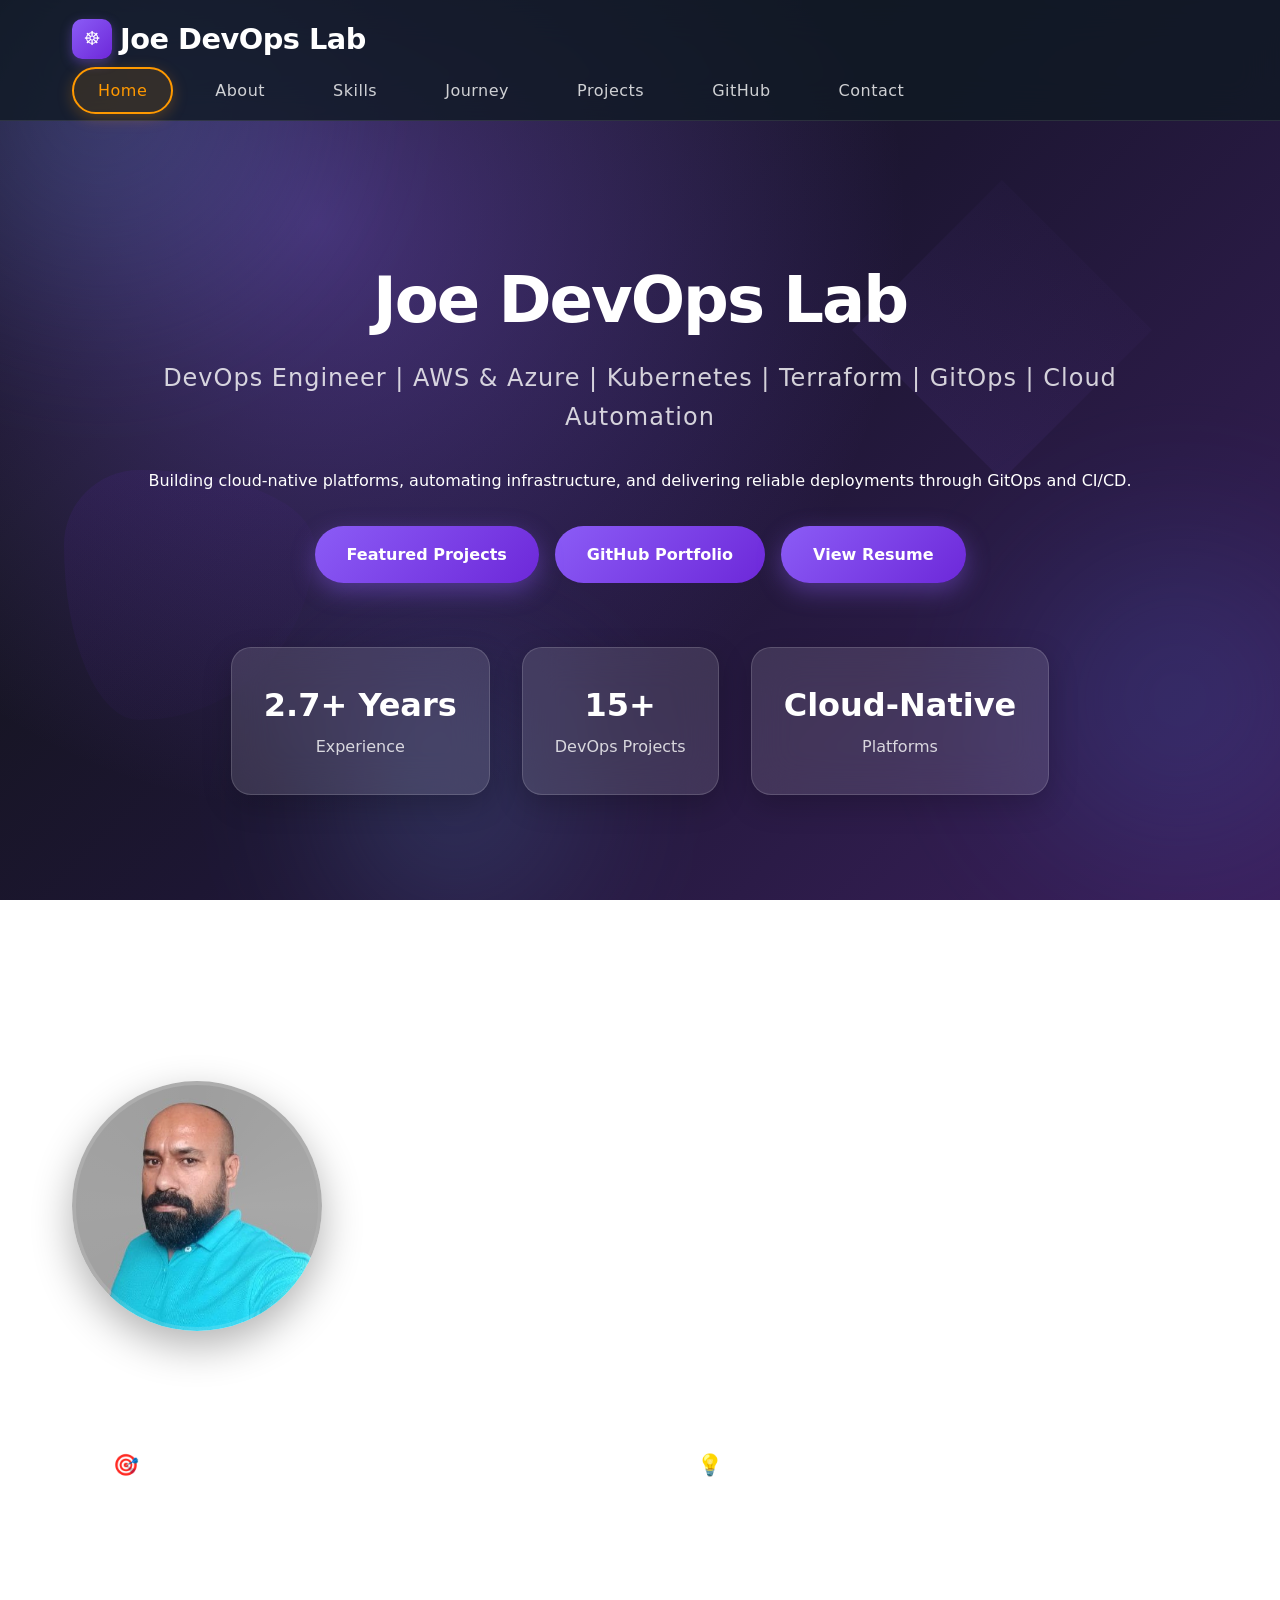
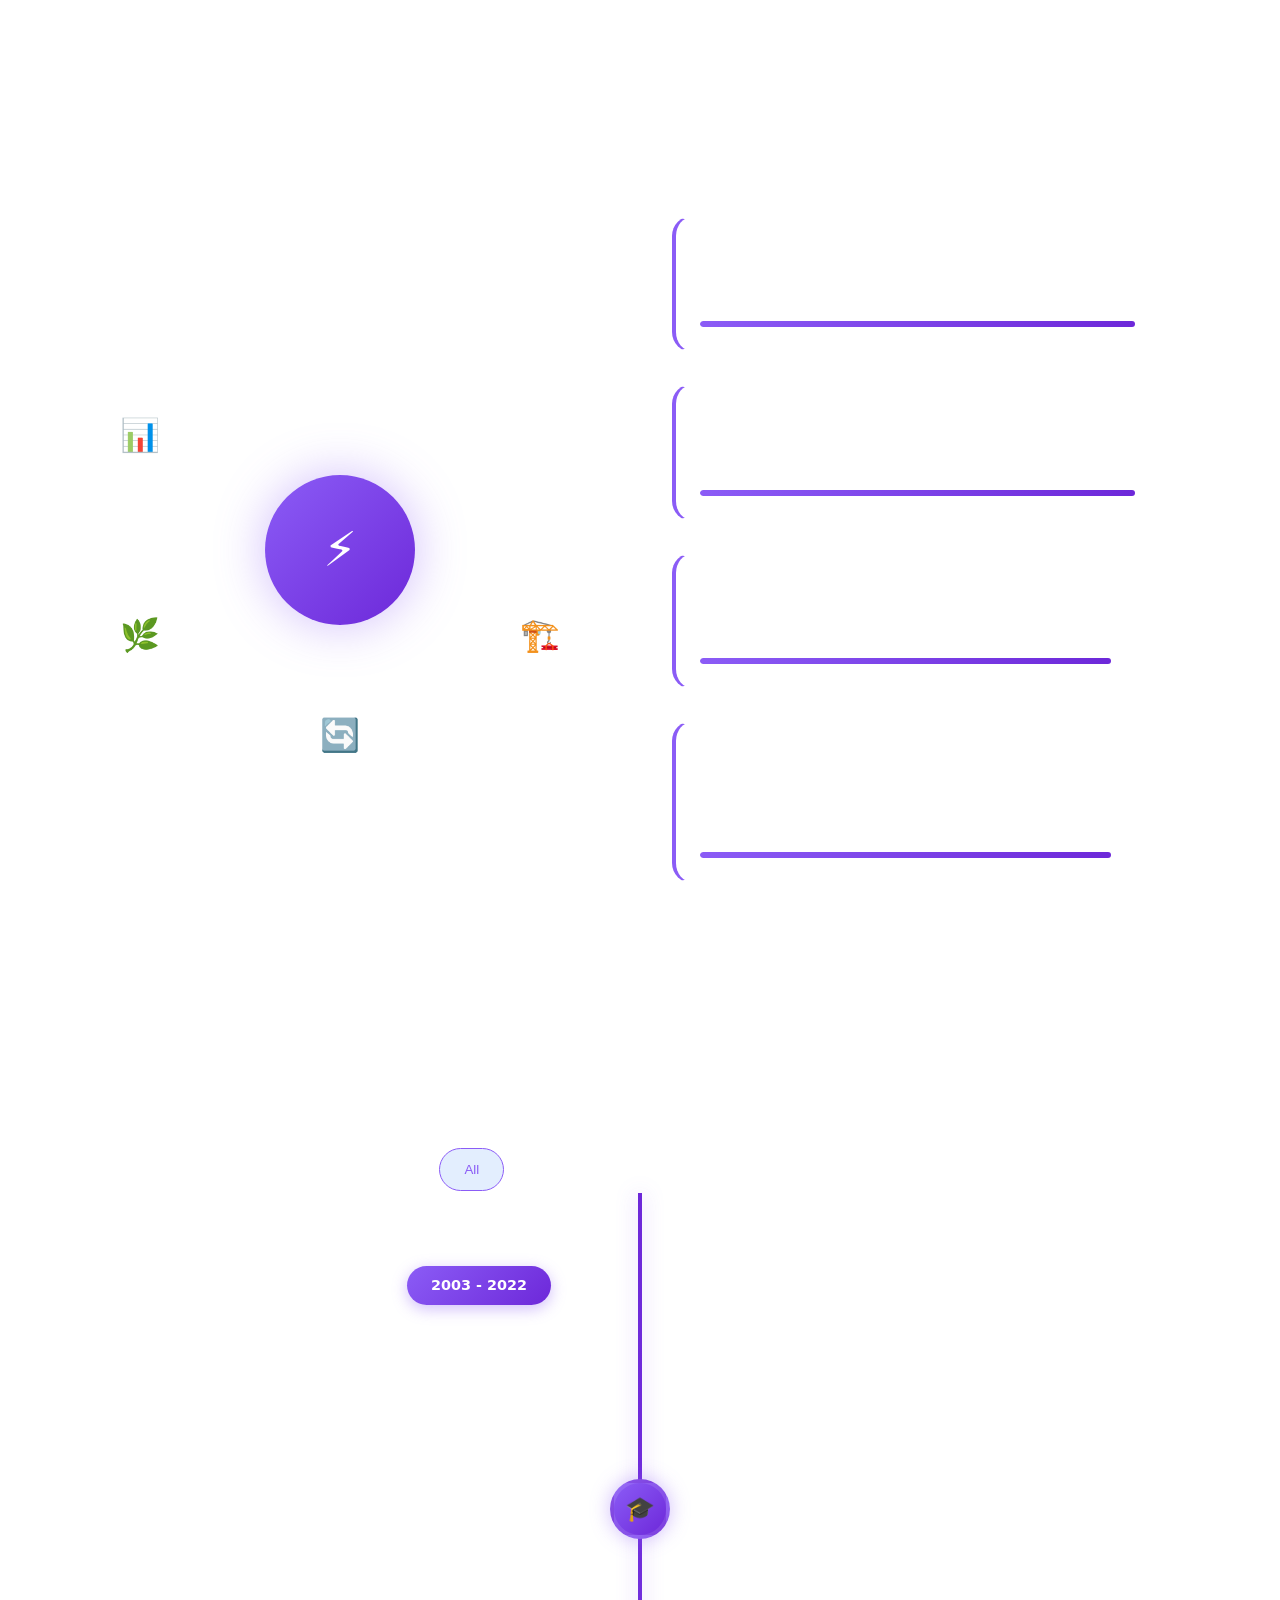
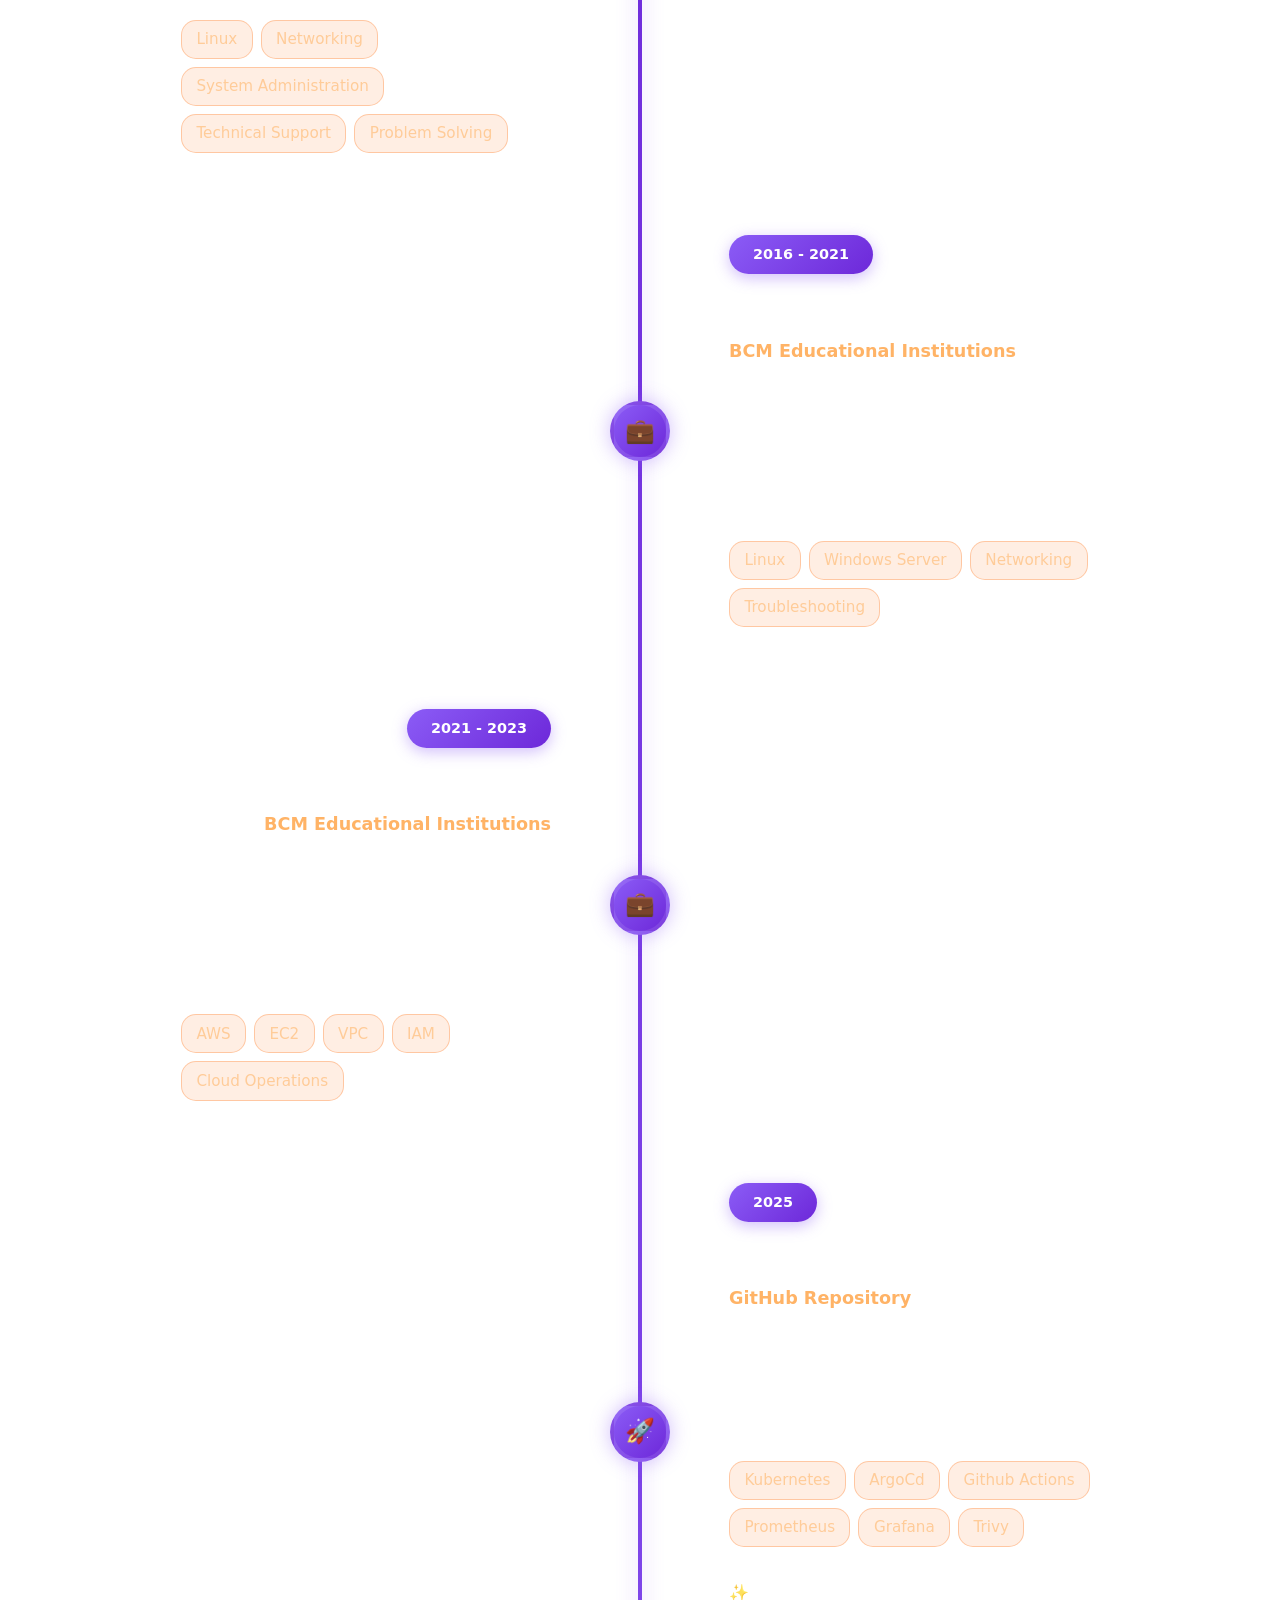
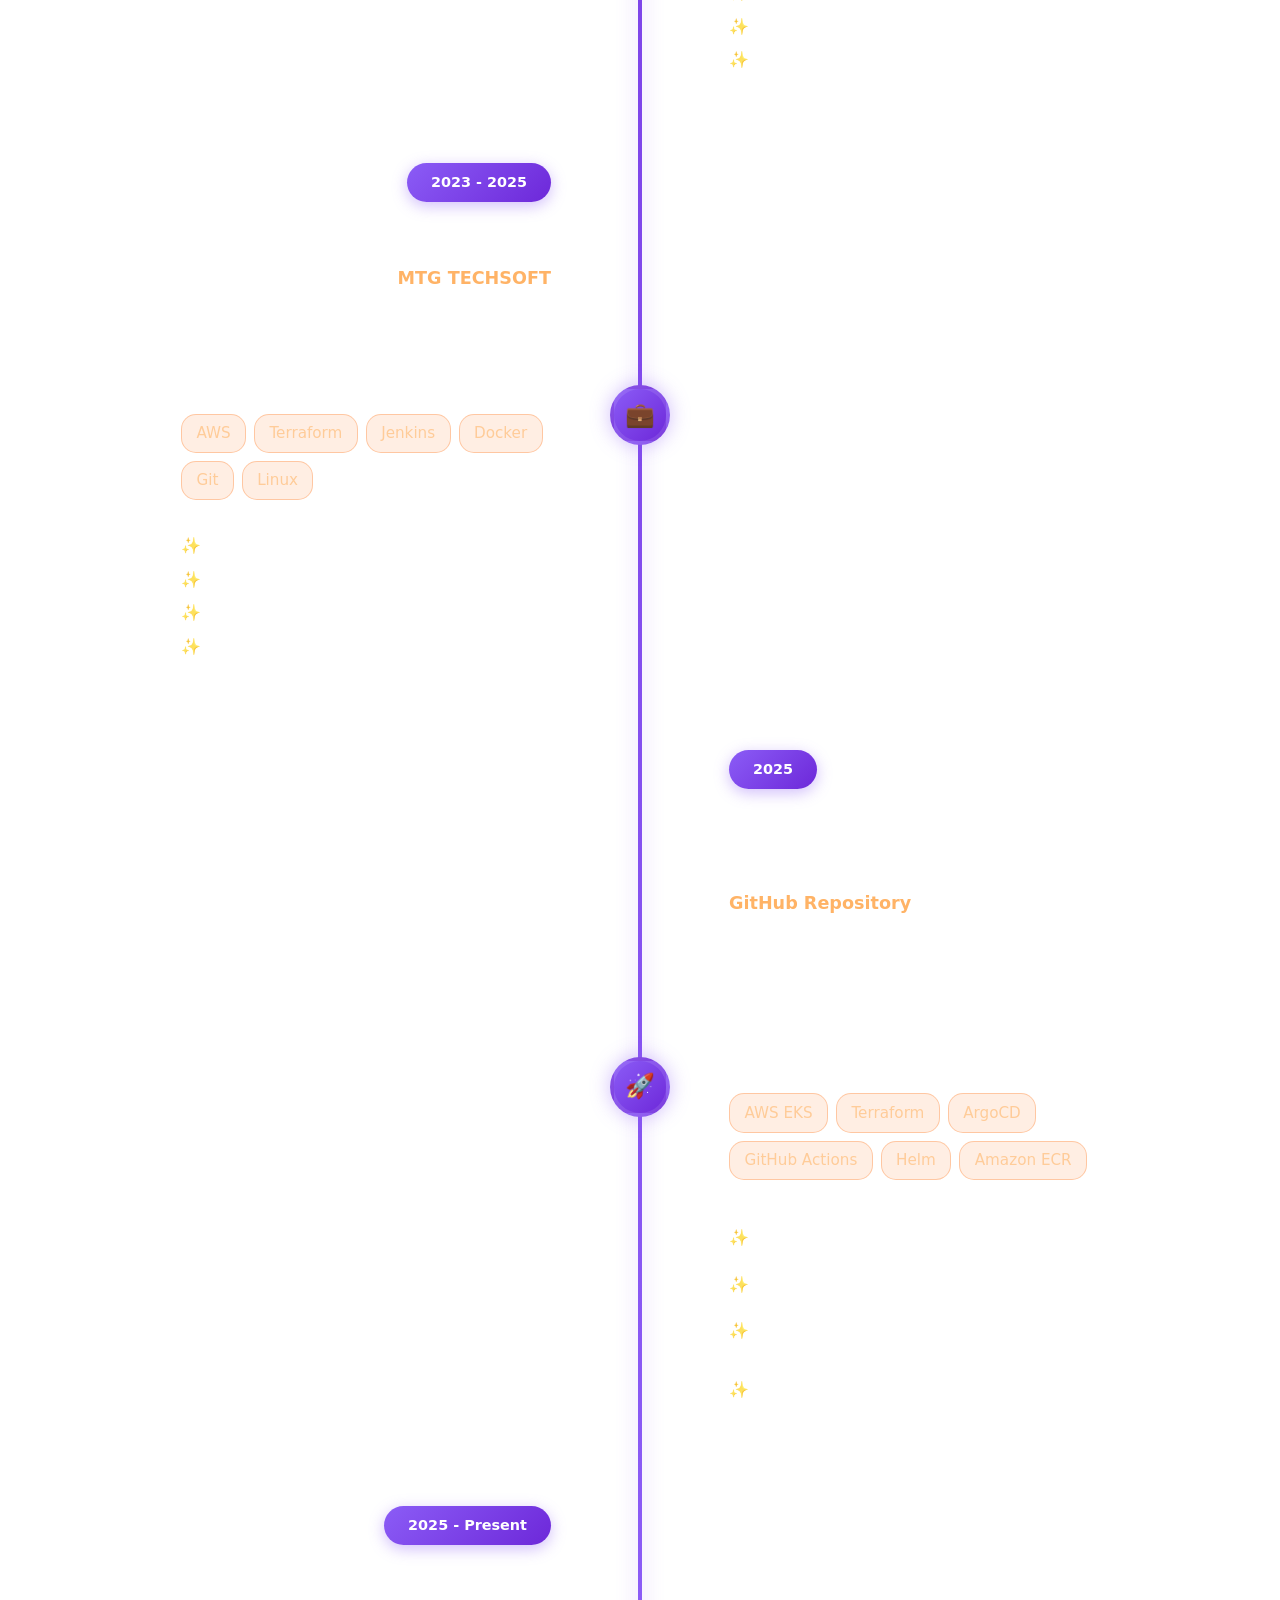
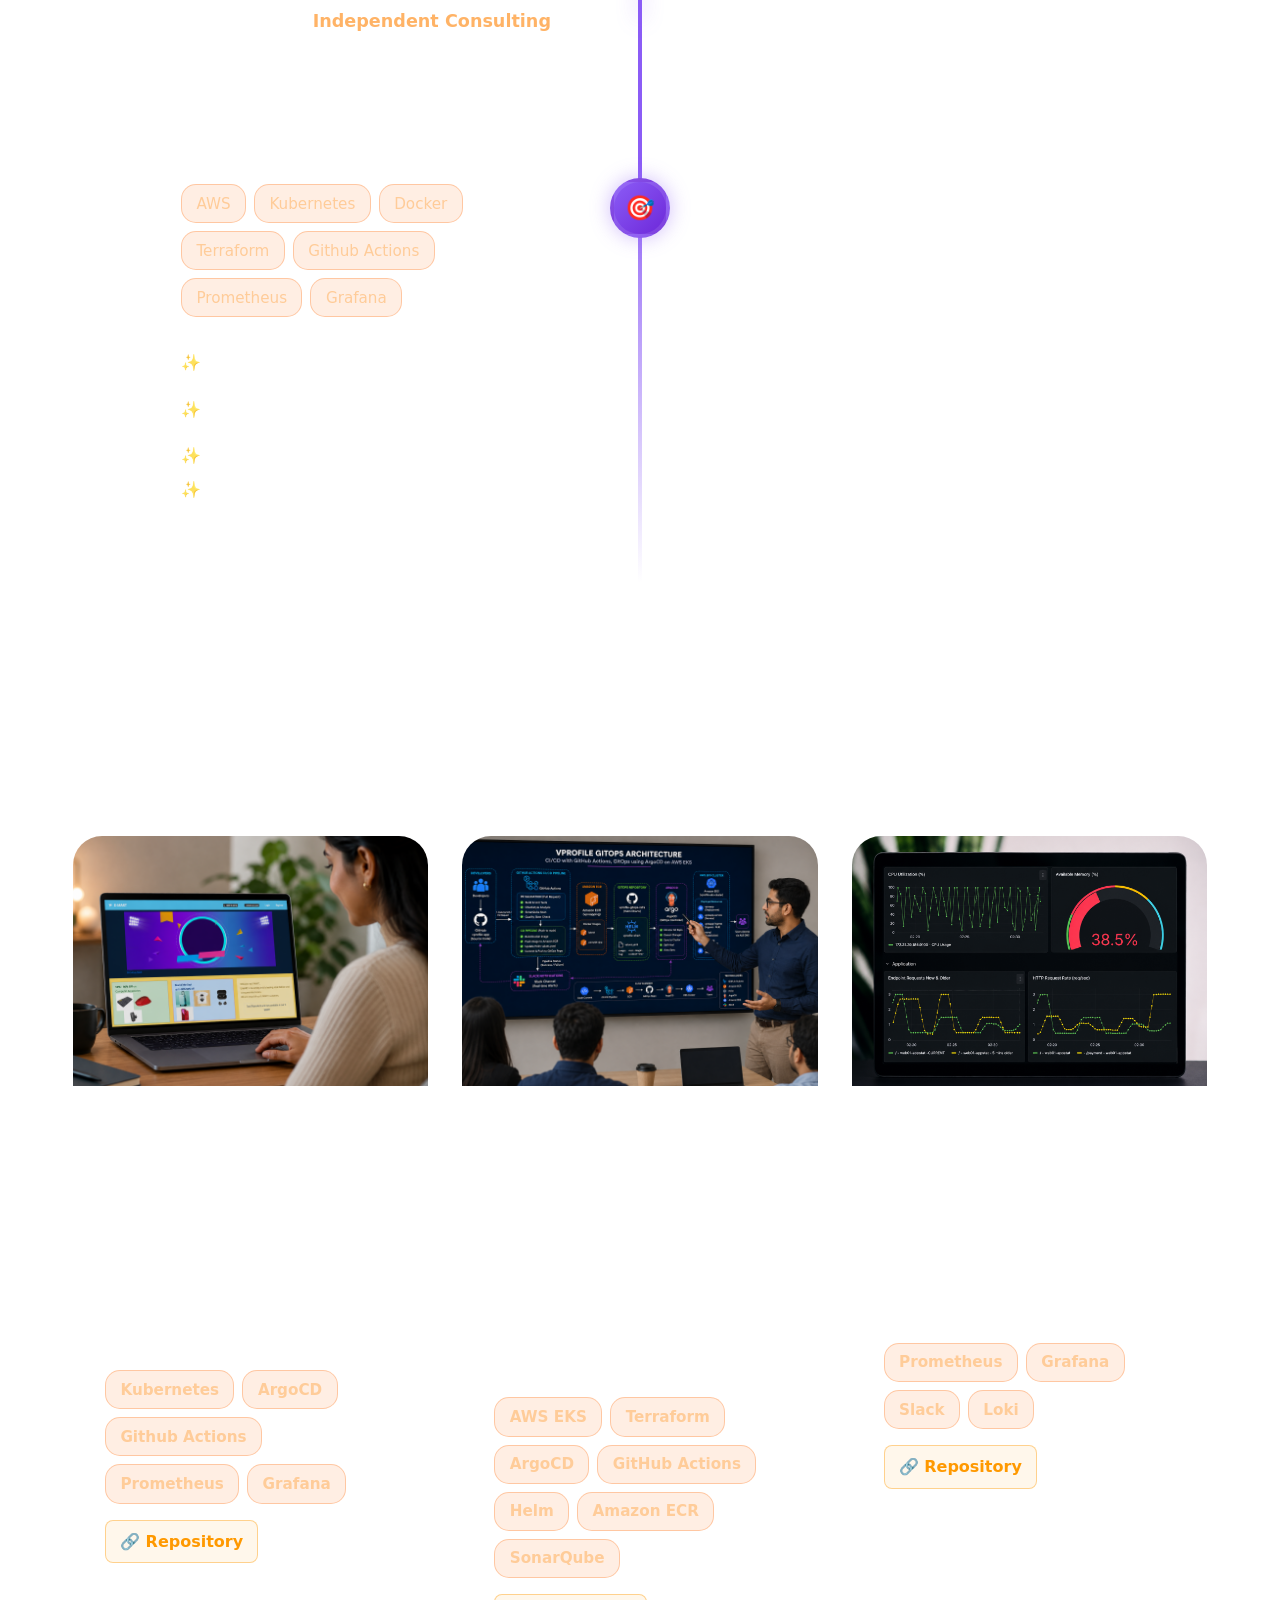
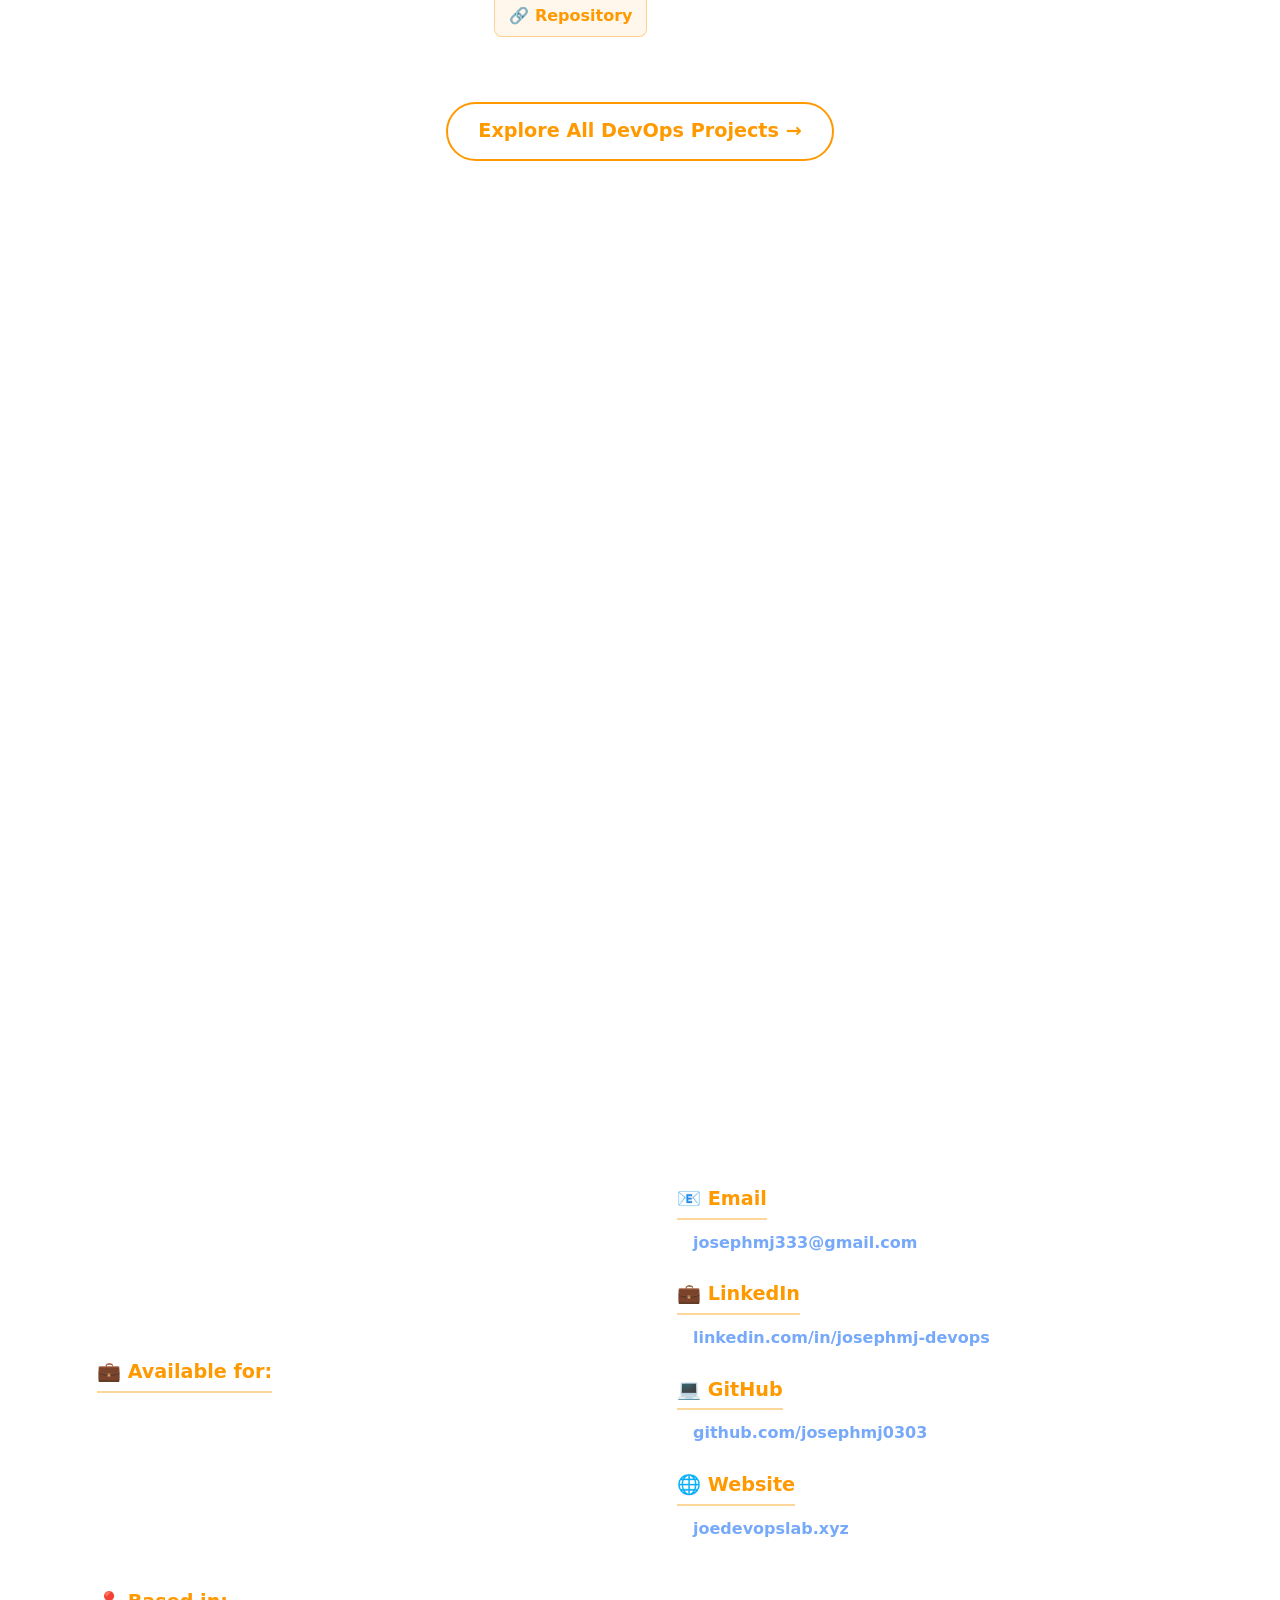
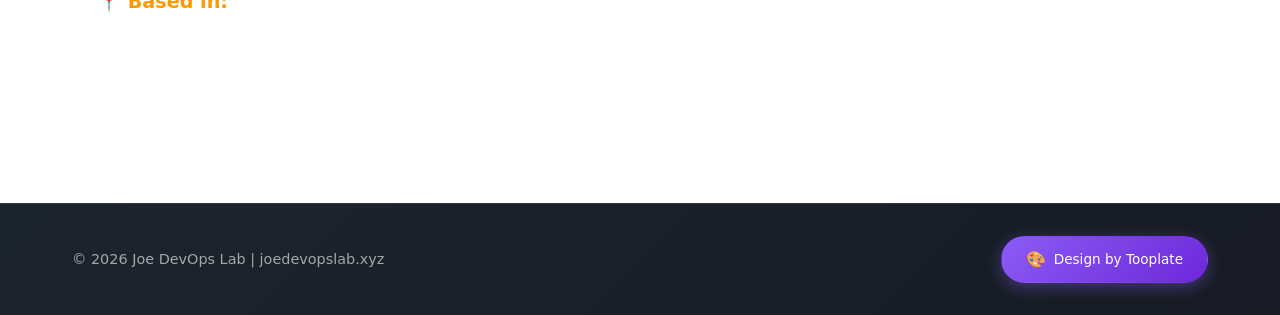
==== index.html @ 9d5370f9 "update contents in index.html" ====
<!DOCTYPE html>
<html lang="en">
<head>
    <meta charset="UTF-8">
    <meta name="viewport" content="width=device-width, initial-scale=1.0">
    <title>Joe DevOps Lab | DevOps Engineer</title>
    <link rel="stylesheet" href="tooplate-titan-style.css">
	<meta name="description"
	content="DevOps Engineer showcasing AWS, Kubernetes, Terraform, GitOps, CI/CD and cloud-native platform engineering projects." />
	<meta name="keywords"
	content="DevOps Engineer, AWS, Kubernetes, Terraform, GitOps, ArgoCD, GitHub Actions, Cloud Engineer, Platform Engineering">
	<meta name="author"
	content="Joseph">
	<meta name="robots"
	content="index, follow">
	<meta property="og:title" content="Joe DevOps Lab" />
	<meta property="og:description"
	content="DevOps Engineer specializing in AWS, Kubernetes, Terraform, GitOps, CI/CD and Cloud Infrastructure.." />
	<meta property="og:url"
	content="https://joedevopslab.xyz" />
	<meta property="og:type"
	content="website" />
	<link rel="icon" type="image/jpg" href="images/favicon.jpg">
	<!-- Google tag (gtag.js) -->
	<script async src="https://www.googletagmanager.com/gtag/js?id=G-9C611972PB"></script>
	<script>
 	 	window.dataLayer = window.dataLayer || [];
		function gtag(){dataLayer.push(arguments);}
  		gtag('js', new Date());

  		gtag('config', 'G-9C611972PB');
	</script>
	<script type="application/ld+json">
	{
	 "@context":"https://schema.org",
	 "@type":"Person",
	 "name":"Joseph",
	 "jobTitle":"DevOps Engineer",
	 "url":"https://joedevopslab.xyz",
	 "sameAs":[
  	 	"https://github.com/josephmj0303",
 		"https://www.linkedin.com/in/josephmj-devops"
 		]
	}
	</script>
	
<!--

Tooplate 2147 Titan Folio

https://www.tooplate.com/view/2147-titan-folio

Free HTML CSS Template

-->
</head>
<body>
    <nav id="navbar">
        <div class="nav-container">
            <a href="#home" class="logo">
                <div class="logo-icon">☸</div>
                <div class="logo-text">Joe DevOps Lab</div>
            </a>
            <ul class="nav-links">
                <li><a href="#home">Home</a></li>
                <li><a href="#about">About</a></li>
                <li><a href="#skills">Skills</a></li>
                <li><a href="#timeline">Journey</a></li>
                <li><a href="projects.html">Projects</a></li>
		<li><a href="#github">GitHub</a></li>
                <li><a href="#contact">Contact</a></li>
            </ul>
            <div class="mobile-menu-btn" id="mobileMenuBtn">
                <span></span>
                <span></span>
                <span></span>
            </div>
        </div>
        <div class="mobile-nav" id="mobileNav">
            <ul>
                <li><a href="#home">Home</a></li>
                <li><a href="#about">About</a></li>
                <li><a href="#skills">Skills</a></li>
                <li><a href="#timeline">Journey</a></li>
                <li><a href="projects.html">Projects</a></li>
                <li><a href="#github">GitHub</a></li>
                <li><a href="#contact">Contact</a></li>
            </ul>
        </div>
    </nav>

    <section id="home" class="hero">
        <div class="hero-bg-animation">
            <div class="floating-shape shape-1"></div>
            <div class="floating-shape shape-2"></div>
            <div class="floating-shape shape-3"></div>
            <div class="geo-shape geo-1"></div>
            <div class="geo-shape geo-2"></div>
            <div class="particles">
                <span class="particle"></span>
                <span class="particle"></span>
                <span class="particle"></span>
                <span class="particle"></span>
                <span class="particle"></span>
                <span class="particle"></span>
                <span class="particle"></span>
                <span class="particle"></span>
                <span class="particle"></span>
                <span class="particle"></span>
            </div>
        </div>
        <div class="hero-content">
            <h1>Joe DevOps Lab</h1>
            <p class="subtitle">DevOps Engineer | AWS & Azure | Kubernetes | Terraform | GitOps | Cloud Automation</p>
            <p>Building cloud-native platforms, automating infrastructure, and delivering reliable deployments through GitOps and CI/CD.</p>
            <div class="cta-buttons">
                <a href="#portfolio" class="cta-primary">Featured Projects</a>
                <a href="https://github.com/josephmj0303"
                    target="_blank"
                    class="github-button">
                    GitHub Portfolio
                </a>     
                <a href="resume/Joseph_MJ_DevOps_Engineer_Resume.pdf"
                    target="_blank"
                    class="cta-primary">
                    View Resume
                </a>          
            </div>
            
            <div class="stats-section">
                <div class="stat-card">
                    <span class="stat-number">2.7+ Years</span>
                    <span class="stat-label">Experience</span>
                </div>
                <div class="stat-card">
                    <span class="stat-number">15+</span>
                    <span class="stat-label">DevOps Projects</span>
                </div>
                <div class="stat-card">
                    <span class="stat-number">Cloud-Native</span>
                    <span class="stat-label">Platforms</span>
                </div>
            </div>
        </div>
    </section>

    <section id="about" class="fade-in">
        <div class="container">
            <div class="section-header">
                <h2 class="section-title">About Me</h2>                
            </div>

            <div class="about-content">
                <div class="about-intro">
                    <div class="about-image"></div>
                    <div class="about-text">
                        <p class="section-subtitle">DevOps Engineer passionate about automation, cloud infrastructure and platform reliability.</p>
                        <h3>My Journey</h3>
                        <p>I'm Joseph, a DevOps Engineer with nearly 3 years of experience in designing, automating and managing cloud-native infrastructure.</p>
                        <p>My expertise includes AWS, Kubernetes, Terraform, GitOps, CI/CD, Monitoring and Infrastructure as Code. I enjoy building scalable platforms, automating deployments and improving operational efficiency through modern DevOps practices.</p>                        
                    </div>
                </div>
                
                <div class="about-cards">
                    <div class="about-card">
                        <h4>🎯 Mission</h4>
                        <p>Build reliable, scalable and secure platforms through automation and cloud-native technologies.</p>
                    </div>
                    
                    <div class="about-card">
                        <h4>💡 Vision</h4>
                        <p>Enable faster software delivery by simplifying infrastructure, deployment and observability.</p>
                    </div>
                </div>
            </div>
        </div>
    </section>

    <section id="skills" class="fade-in">
        <div class="container">
            <div class="section-header">
                <h2 class="section-title">Skills & Expertise</h2>
                <p class="section-subtitle">The technologies, platforms and practices I use to build reliable, scalable and automated systems.</p>
            </div>

            <div class="skills-container">
                <div class="skills-wrapper">
                    <div class="skills-visual">
                        <div class="skills-circle">
                            <div class="skill-node">
                                <div class="skill-icon">☁️</div>
                                <div class="skill-name">AWS</div>
                            </div>
                            <div class="skill-node">
                                <div class="skill-icon">☸️</div>
                                <div class="skill-name">Kubernetes</div>
                            </div>
                            <div class="skill-node">
                                <div class="skill-icon">🏗️</div>
                                <div class="skill-name">Terraform</div>
                            </div>
                            <div class="skill-node">
                                <div class="skill-icon">🔄</div>
                                <div class="skill-name">CI/CD</div>
                            </div>
                            <div class="skill-node">
                                <div class="skill-icon">🌿</div>
                                <div class="skill-name">GitOps</div>
                            </div>
                            <div class="skill-node">
                                <div class="skill-icon">📊</div>
                                <div class="skill-name">Monitoring</div>
                            </div>
                            <div class="skills-center">⚡</div>
                        </div>
                    </div>
                    
                    <div class="skills-list">
                        <div class="skill-item">
                            <h4>Cloud Infrastructure</h4>
                            <p>AWS, Azure, VPC, EC2, ALB, IAM, Route53, CloudFront</p>
                            <div class="skill-progress">
                                <div class="skill-progress-bar" style="width: 90%"></div>
                            </div>
                        </div>
                        
                        <div class="skill-item">
                            <h4>Kubernetes & Containers</h4>
                            <p>Kubernetes, Docker, Helm, K3s, Container Orchestration</p>
                            <div class="skill-progress">
                                <div class="skill-progress-bar" style="width: 90%"></div>
                            </div>
                        </div>
                        
                        <div class="skill-item">
                            <h4>Infrastructure as Code</h4>
                            <p>Terraform, Ansible, GitOps and environment automation</p>
                            <div class="skill-progress">
                                <div class="skill-progress-bar" style="width: 85%"></div>
                            </div>
                        </div>
                        
                        <div class="skill-item">
                            <h4>Observability & Reliability</h4>
                            <p>Prometheus, Grafana, Alertmanager, Logging and Monitoring</p>
                            <div class="skill-progress">
                                <div class="skill-progress-bar" style="width: 85%"></div>
                            </div>
                        </div>
                    </div>
                </div>
            </div>
        </div>
    </section>

    <section id="timeline" class="fade-in">
        <div class="container">
            <div class="section-header">
                <h2 class="section-title">Career Journey</h2>
                <p class="section-subtitle">My transition from System Administration to DevOps, building expertise in cloud infrastructure, automation and Kubernetes platforms.</p>
            </div>

            <div class="timeline-controls">
                <button class="timeline-filter active" data-filter="all">All</button>
                <button class="timeline-filter" data-filter="education">Education</button>
                <button class="timeline-filter" data-filter="work">Work</button>
                <button class="timeline-filter" data-filter="project">Projects</button>
            </div>

            <div class="timeline-container">
                <div class="timeline-line"></div>
                <div class="timeline-progress"></div>

                <div class="timeline-item" data-category="education">
                    <div class="timeline-node">🎓</div>
                    <div class="timeline-content">
                        <div class="timeline-year">2003 - 2022</div>
                        <h3 class="timeline-title">Education & Technical Foundation</h3>                        
                        <p class="timeline-description">
                            Built a strong foundation in technology through formal education, hands-on IT operations, system administration and continuous self-learning. 
                            Completed multiple industry-focused training programs in Linux, AWS, Kubernetes, Terraform, CI/CD and DevOps practices.
                        </p>
                        <div class="timeline-skills">
                            <span class="timeline-skill">Linux</span>
                            <span class="timeline-skill">Networking</span>
                            <span class="timeline-skill">System Administration</span>
                            <span class="timeline-skill">Technical Support</span>
                            <span class="timeline-skill">Problem Solving</span>                           
                        </div>                        
                    </div>
                </div>

                <div class="timeline-item" data-category="work">
                    <div class="timeline-node">💼</div>
                    <div class="timeline-content">
                        <div class="timeline-year">2016 - 2021</div>
                        <h3 class="timeline-title">System Administrator</h3>
                        <div class="timeline-company">BCM Educational Institutions</div>
                        <p class="timeline-description">
                            Managed Windows and Linux systems, user administration, backups, patching, troubleshooting and infrastructure support while developing a strong operations mindset.                             
                        </p>
                        <div class="timeline-skills">
                            <span class="timeline-skill">Linux</span>
                            <span class="timeline-skill">Windows Server</span>
                            <span class="timeline-skill">Networking</span>
                            <span class="timeline-skill">Troubleshooting</span>
                        </div>                        
                    </div>
                </div>

                 <div class="timeline-item" data-category="work">
                    <div class="timeline-node">💼</div>
                    <div class="timeline-content">
                        <div class="timeline-year">2021 - 2023</div>
                        <h3 class="timeline-title">Cloud Administrator</h3>
                        <div class="timeline-company">BCM Educational Institutions</div>
                        <p class="timeline-description">
                            Transitioned into cloud technologies, managing AWS resources, virtual infrastructure and deployment environments while adopting Infrastructure as Code practices.                             
                        </p>
                        <div class="timeline-skills">
                            <span class="timeline-skill">AWS</span>
                            <span class="timeline-skill">EC2</span>
                            <span class="timeline-skill">VPC</span>
                            <span class="timeline-skill">IAM</span>
                            <span class="timeline-skill">Cloud Operations</span>
                        </div>                        
                    </div>
                </div>

                <div class="timeline-item" data-category="project">
                    <div class="timeline-node">🚀</div>
                    <div class="timeline-content">
                        <div class="timeline-year">2025</div>
                        <h3 class="timeline-title">Emart DevOps Platform</h3>
                        <div class="timeline-company">
                            <a href="https://github.com/josephmj0303/emart-devops-platform" target="_blank">
                                GitHub Repository
                            </a>
                        </div>
                        <p class="timeline-description">
                            Designed and implemented a production-style DevOps platform featuring Kubernetes, GitOps, CI/CD pipelines, observability and security integrations.
                        </p>
                        <div class="timeline-skills">
                            <span class="timeline-skill">Kubernetes</span>
                            <span class="timeline-skill">ArgoCd</span>
                            <span class="timeline-skill">Github Actions</span>
                            <span class="timeline-skill">Prometheus</span>
                            <span class="timeline-skill">Grafana</span>
                            <span class="timeline-skill">Trivy</span>
                        </div>
                        <div class="timeline-achievements">
                            <div class="timeline-achievement">GitOps-driven deployments</div>
                            <div class="timeline-achievement">Automated CI/CD workflows</div>
                            <div class="timeline-achievement">End-to-end observability implementation</div>
                        </div>
                    </div>
                </div>

                <div class="timeline-item" data-category="work">
                    <div class="timeline-node">💼</div>
                    <div class="timeline-content">
                        <div class="timeline-year">2023 - 2025</div>
                        <h3 class="timeline-title">DevOps Engineer</h3>
                        <div class="timeline-company">MTG TECHSOFT</div>
                        <p class="timeline-description">
                            Implemented CI/CD pipelines, managed cloud infrastructure, automated deployments and supported Kubernetes environments.                             
                        </p>
                        <div class="timeline-skills">
                            <span class="timeline-skill">AWS</span>
                            <span class="timeline-skill">Terraform</span>
                            <span class="timeline-skill">Jenkins</span>
                            <span class="timeline-skill">Docker</span>
                            <span class="timeline-skill">Git</span>
                            <span class="timeline-skill">Linux</span>
                        </div>
                        <div class="timeline-achievements">
                            <div class="timeline-achievement">Automated application deployments</div>
                            <div class="timeline-achievement">Implemented CI/CD pipelines</div>
                            <div class="timeline-achievement">Reduced manual operational tasks</div>
                            <div class="timeline-achievement">Improved deployment consistency</div>
                        </div>
                    </div>
                </div>

                <div class="timeline-item" data-category="project">
                    <div class="timeline-node">🚀</div>
                    <div class="timeline-content">
                        <div class="timeline-year">2025</div>
                        <h3 class="timeline-title">VProfile GitOps Platform on AWS EKS</h3>
                        <div class="timeline-company">
                            <a href="https://github.com/josephmj0303/vprofile-app" target="_blank">
                                GitHub Repository
                            </a>
                        </div>
                        <p class="timeline-description">
                             Production-grade GitOps implementation of the VProfile application on AWS EKS using Terraform, ArgoCD, GitHub Actions, Helm, Amazon ECR, SonarQube and Slack notifications.
                        </p>
                        <div class="timeline-skills">
                            <span class="timeline-skill">AWS EKS</span>
                            <span class="timeline-skill">Terraform</span>
                            <span class="timeline-skill">ArgoCD</span>
                            <span class="timeline-skill">GitHub Actions</span>
                            <span class="timeline-skill">Helm</span>
                            <span class="timeline-skill">Amazon ECR</span>
                        </div>
                        <div class="timeline-achievements">
                            <div class="timeline-achievement">Automated GitOps deployments with ArgoCD</div>
                            <div class="timeline-achievement">nfrastructure provisioning using Terraform</div>
                            <div class="timeline-achievement">CI/CD pipeline with GitHub Actions and SonarQube</div>
                            <div class="timeline-achievement">Container image management through Amazon ECR</div>
                        </div>
                    </div>
                </div>

                <div class="timeline-item" data-category="work">
                    <div class="timeline-node">🎯</div>
                    <div class="timeline-content">
                        <div class="timeline-year">2025 - Present</div>
                        <h3 class="timeline-title">DevOps Engineer</h3>
                        <div class="timeline-company">Independent Consulting</div>
                        <p class="timeline-description">
                            Managing AWS based e-Commerce platform and containerzied CRM application, focusing on automation, monitoring and operational excellence.
                        </p>
                        <div class="timeline-skills">
			    <span class="timeline-skill">AWS</span>
                            <span class="timeline-skill">Kubernetes</span>
			    <span class="timeline-skill">Docker</span>
                            <span class="timeline-skill">Terraform</span>
                            <span class="timeline-skill">Github Actions</span>
                            <span class="timeline-skill">Prometheus</span>
                            <span class="timeline-skill">Grafana</span>
                        </div>
                        <div class="timeline-achievements">
                            <div class="timeline-achievement">Managing production AWS environments</div>
                            <div class="timeline-achievement">Supporting eCommerce and CRM platforms</div>
                            <div class="timeline-achievement">Infrastructure automation using Terraform</div>
                            <div class="timeline-achievement">Monitoring and operational support</div>
                        </div>
                    </div>
                </div>
            </div>
        </div>
    </section>

    <section id="portfolio" class="fade-in">
        <div class="container">
            <div class="section-header">
                <h2 class="section-title">Featured Work</h2>
                <p class="section-subtitle">Exploring the DevOps lifecycle through cloud-native platforms, GitOps deployments, infrastructure as code and observability solutions.</p>
            </div>

            <div class="portfolio-grid">
                <div class="portfolio-card">
                    <div class="portfolio-image ecommerce"></div>
                    <div class="portfolio-content">
                        <h3 class="portfolio-title">Emart DevOps Platform</h3>
                        <p class="portfolio-description">Production-style microservices eCommerce platform deployed on Kubernetes using GitOps, CI/CD, monitoring and security best practices.</p>
                        <div class="portfolio-tags">
                            <span class="tag">Kubernetes</span>
                            <span class="tag">ArgoCD</span>
                            <span class="tag">Github Actions</span>
                            <span class="tag">Prometheus</span>
                            <span class="tag">Grafana</span>
                        </div>
                        <div class="portfolio-links">
                            <a href="https://github.com/josephmj0303/emart-devops-platform"
                                target="_blank"
                                class="project-link">
                                🔗 Repository
                            </a>
                        </div>
                    </div>
                </div>              
                
                <div class="portfolio-card">
                    <div class="portfolio-image vprofile"></div>
                    <div class="portfolio-content">
                        <h3 class="portfolio-title">VProfile GitOps Platform on AWS EKS</h3>
                        <p class="portfolio-description">Production-grade GitOps implementation of the VProfile application on AWS EKS using Terraform, ArgoCD, GitHub Actions, Helm, Amazon ECR, SonarQube and Slack notifications.</p>                        
                        <div class="portfolio-tags">
                            <span class="tag">AWS EKS</span>
                            <span class="tag">Terraform</span>
                            <span class="tag">ArgoCD</span>
                            <span class="tag">GitHub Actions</span>
                            <span class="tag">Helm</span>
                            <span class="tag">Amazon ECR</span>
                            <span class="tag">SonarQube</span>
                        </div>
                        <div class="portfolio-links">
                            <a href="https://github.com/josephmj0303/vprofile-app"
                                target="_blank"
                                class="project-link">
                                🔗 Repository
                            </a>
                        </div>
                    </div>
                </div>

                <div class="portfolio-card">
                    <div class="portfolio-image analytics"></div>
                    <div class="portfolio-content">
                        <h3 class="portfolio-title">Monitoring & Observability Stack</h3>
                        <p class="portfolio-description">Production monitoring solution using Prometheus, Grafana and Loki with real-time dashboards and alerting.</p>
                        <div class="portfolio-tags">
                            <span class="tag">Prometheus</span>
                            <span class="tag">Grafana</span>
                            <span class="tag">Slack</span>
                            <span class="tag">Loki</span>
                        </div>
                        <div class="portfolio-links">
                            <a href="https://github.com/josephmj0303/monitoring-and-observability"
                                target="_blank"
                                class="project-link">
                                🔗 Repository
                            </a>
                        </div>
                    </div>
                </div>
            </div>
				<div class="portfolio-more">
    				<a href="projects.html" class="view-projects-btn">
       				 Explore All DevOps Projects →
   	 			</a>
			</div>
        </div>
    </section>

    <section id="github" class="fade-in">
        <div class="container">
             <div class="section-header">
                <h2 class="section-title">GitHub Portfolio</h2>
                <p class="section-subtitle">
                   A growing collection of real-world DevOps projects, platform engineering solutions, and cloud automation initiatives.                </p>
            </div>

            <div class="github-card">
                 <div class="github-icon">💻</div>

                <h3>Joe DevOps Lab on GitHub</h3>

                 <p>
                     My GitHub profile showcases hands-on DevOps projects covering Kubernetes, AWS, Terraform,
                     GitOps, CI/CD automation, observability, security, and platform engineering. Each repository
                     includes architecture diagrams, implementation details, and production-focused best practices.
                 </p>

                 <a href="https://github.com/josephmj0303"
                    target="_blank"
                    class="github-button">
                     View GitHub Portfolio →
                </a>
            </div>
        </div>
    </section>

    <section id="contact" class="fade-in">
        <div class="container">
            <div class="section-header">
                <h2 class="section-title">Let's Connect</h2>
                <p class="section-subtitle">Open to DevOps, Cloud and Platform Engineering opportunities.</p>
            </div>

            <div class="contact-content">
                <div class="contact-info">
                    <h3>Get In Touch</h3>
                    <p>
                        Interested in DevOps, Cloud Infrastructure, Kubernetes, Platform Engineering,
                        or Infrastructure Automation opportunities?

                        Feel free to connect with me through email, LinkedIn, or GitHub.
                        I'm always open to discussing projects, collaborations, and career opportunities.
                    </p>
                    
                    <div class="contact-details">
                        <h4>💼 Available for:</h4>
                        <ul>
                            <li>DevOps Engineer Roles</li>
                            <li>Cloud Engineer Roles</li>
                            <li>Platform Engineering</li>
                            <li>Freelance Projects</li>
                            <li>Technical Consulting</li>
                        </ul>
                    </div>

                    <div class="contact-details">
                        <h4>📍 Based in:</h4>
                        <p>Bangalore, India (Open to Remote)</p>
                    </div>
                </div>

                <div class="contact-form-container">
                    <h3>Connect With Me</h3>

                    <div class="contact-details">
                        <h4>📧 Email</h4>
                        <p>
                            <a href="mailto:josephmj333@gmail.com">
                                josephmj333@gmail.com
                            </a>
                        </p>
                    </div>

                    <div class="contact-details">
                        <h4>💼 LinkedIn</h4>
                        <p>
                            <a href="https://linkedin.com/in/josephmj-devops"
                                target="_blank">
                                linkedin.com/in/josephmj-devops
                            </a>
                        </p>
                    </div>

                    <div class="contact-details">
                        <h4>💻 GitHub</h4>
                        <p>
                            <a href="https://github.com/josephmj0303"
                                target="_blank">
                                github.com/josephmj0303
                            </a>
                        </p>
                    </div>

                    <div class="contact-details">
                        <h4>🌐 Website</h4>
                        <p>
                            <a href="https://joedevopslab.xyz"
                                target="_blank">
                                joedevopslab.xyz
                            </a>
                        </p>
                    </div>
                </div>  
            </div>
        </div>
    </section>

    <footer>
        <div class="footer-bottom">
            <p class="footer-copyright">
                © 2026 Joe DevOps Lab | joedevopslab.xyz
            </p>
            <div class="footer-credits">
                <a href="https://www.tooplate.com"
                    target="_blank"
                    rel="noopener noreferrer"
                    class="footer-credit-link tooplate">
                    <span class="footer-credit-icon">🎨</span>
                    <span>Design by Tooplate</span>
                </a>
            </div>
        </div>
    </footer>

    <script src="tooplate-titan-script.js"></script>
</body>
</html>
---- tooplate-titan-style.css ----
@charset "utf-8";
/* CSS Document 

Tooplate 2147 Titan Folio

https://www.tooplate.com/view/2147-titan-folio

*/

* {
    margin: 0;
    padding: 0;
    box-sizing: border-box;
}

:root {
    --glass-bg: rgba(255, 255, 255, 0.12);
    --glass-border: rgba(255,255,255,0.15);

    --accent-blue: #8b5cf6;
    --accent-blue-dark: #6d28d9;
    --accent-glow: rgba(139,92,246,0.4);

    --text-primary: #ffffff;
    --text-secondary: rgba(255,255,255,0.8);
    --text-tertiary: rgba(255,255,255,0.6);
}

body {
    font-family: 'Segoe UI', system-ui, -apple-system, sans-serif;
    background: linear-gradient(135deg, #0a0a0f 0%, #151520 25%, #1d1633 50%, #2b1b47 75%,  #3b1f5c 100%);
    background-attachment: fixed;
    color: var(--text-primary);
    overflow-x: hidden;
    min-height: 100vh;
    line-height: 1.6;
}

p a {
    color: var(--accent-blue);
    text-decoration: none;
    font-weight: 600;
}

p a:hover {
    text-decoration: underline;
}

/* Container */
.container {
    max-width: 1200px;
    margin: 0 auto;
    padding: 0 2rem;
}

/* Navigation */
nav {
    position: fixed;
    top: 0;
    width: 100%;
    z-index: 1000;
    padding: 1rem 0;
    transition: all 0.3s ease;
    background: rgba(15, 25, 35, 0.8);
    backdrop-filter: blur(20px);
    -webkit-backdrop-filter: blur(20px);
    border-bottom: 1px solid rgba(255, 255, 255, 0.1);
}

nav.scrolled {
    background: rgba(15, 25, 35, 0.95);
    box-shadow: 0 4px 30px rgba(0, 0, 0, 0.3);
}

.nav-container {
    max-width: 1200px;
    margin: 0 auto;
    display: flex;
    justify-content: space-between;
    align-items: center;
    padding: 0 2rem;
    flex-wrap: wrap;
    gap: 1rem;
}

@media (max-width: 1000px) {
    .nav-container {
        justify-content: center;
        flex-direction: column;
        gap: 1.5rem;
        padding: 1rem 2rem;
    }
    
    .logo {
        order: 1;
    }
    
    .nav-links {
        order: 2;
        flex-wrap: wrap;
        justify-content: center;
    }
    
    .mobile-menu-btn {
        display: none !important;
    }
    
    .hero {
        padding-top: 240px;
    }
}

@media (max-width: 880px) {
    .hero {
        padding-top: 160px;
    }
}

.logo {
    display: flex;
    align-items: center;
    gap: 0.5rem;
    text-decoration: none;
    color: inherit;
}

.logo-icon {
    width: 40px;
    height: 40px;
    background: linear-gradient(135deg, var(--accent-blue), var(--accent-blue-dark));
    border-radius: 10px;
    display: flex;
    align-items: center;
    justify-content: center;
    box-shadow: 0 4px 12px var(--accent-glow);
    font-size: 1.2rem;
}

.logo-image {
    width: 50px;
    height: 50px;
    object-fit: contain;
    border-radius: 10px;
}

.logo-text {
    font-size: 1.8rem;
    font-weight: 700;
    color: var(--text-primary);
    letter-spacing: -0.5px;
}

.nav-links {
    display: flex;
    list-style: none;
    gap: 1rem;
}

.nav-links a {
    color: var(--text-secondary);
    text-decoration: none;
    padding: 0.75rem 1.5rem;
    border-radius: 50px;
    transition: all 0.3s ease;
    font-weight: 500;
    letter-spacing: 0.5px;
    position: relative;
    border: 2px solid transparent;
}

.nav-links a::after {
    content: '';
    position: absolute;
    bottom: -5px;
    left: 50%;
    width: 0;
    height: 2px;
    background: #FF9900;
    transition: all 0.3s ease;
    transform: translateX(-50%);
}

.nav-links a:hover {
    color: #FF9900;
    border-color: #FF9900;
    transform: translateY(-2px);
    background: rgba(255, 153, 0, 0.08);
}

.nav-links a:hover::after {
    width: 60%;
}

.nav-links a.active {
    color: #FF9900;
    background: rgba(255, 153, 0, 0.12);
    border-color: #FF9900;
    box-shadow: 0 4px 15px rgba(255, 153, 0, 0.25);
}

.nav-links a:visited {
    color: var(--text-secondary);
}

.nav-links a.active:visited {
    color: #FF9900;
}

/* Mobile menu */
.mobile-menu-btn {
    display: none;
    flex-direction: column;
    cursor: pointer;
    gap: 4px;
    padding: 0.5rem;
}

.mobile-menu-btn span {
    width: 25px;
    height: 3px;
    background: var(--text-primary);
    border-radius: 2px;
    transition: all 0.3s ease;
}

.mobile-menu-btn.active span:nth-child(1) {
    transform: rotate(45deg) translate(6px, 6px);
}

.mobile-menu-btn.active span:nth-child(2) {
    opacity: 0;
}

.mobile-menu-btn.active span:nth-child(3) {
    transform: rotate(-45deg) translate(6px, -6px);
}

.mobile-nav {
    position: fixed;
    top: 80px;
    left: 0;
    width: 100%;
    background: rgba(15, 25, 35, 0.95);
    backdrop-filter: blur(30px);
    -webkit-backdrop-filter: blur(30px);
    transform: translateY(-100%);
    transition: transform 0.3s ease;
    border-bottom: 1px solid rgba(255, 255, 255, 0.1);
    opacity: 0;
    pointer-events: none;
}

.mobile-nav.active {
    transform: translateY(0);
    opacity: 1;
    pointer-events: auto;
}

.mobile-nav ul {
    list-style: none;
    padding: 2rem;
    display: flex;
    flex-direction: column;
    gap: 1rem;
}

.mobile-nav a {
    color: var(--text-secondary);
    text-decoration: none;
    padding: 1rem;
    border-radius: 15px;
    transition: all 0.3s ease;
    text-align: center;
    font-weight: 500;
    display: block;
    position: relative;
    border: 2px solid transparent;
}

.mobile-nav a:hover {
    color: var(--accent-blue);
    background: rgba(118, 169, 250, 0.1);
    border-color: var(--accent-blue);
}

.mobile-nav a.active {
    color: var(--accent-blue);
    background: rgba(118, 169, 250, 0.15);
    border-color: var(--accent-blue);
}

/* Section styling */
section {
    padding: 2rem 0;
    position: relative;
}

.section-header {
    text-align: center;
    margin-top: 1.5rem;
    margin-bottom: 2rem;
}

.section-title {
    font-size: clamp(1rem, 4vw, 2.5rem);
    font-weight: 500;
    margin-bottom: 1rem;
    color: var(--text-primary);
    letter-spacing: -1px;
}

.section-subtitle {
    font-size: 1.0rem;
    color: var(--text-secondary);
    max-width: 900px;
    margin: 0 auto;
}

/* Hero section */
.hero {
    min-height: 100vh;
    display: flex;
    align-items: center;
    justify-content: center;
    padding: 160px 2rem 0;
    position: relative;
    overflow: hidden;
}

/* Animated background elements */
.hero-bg-animation {
    position: absolute;
    top: 0;
    left: 0;
    right: 0;
    bottom: 0;
    overflow: hidden;
    z-index: 1;
}

.floating-shape {
    position: absolute;
    border-radius: 50%;
    filter: blur(60px);
    opacity: 0.6;
    animation: float 25s infinite ease-in-out;
}

.shape-1 {
    width: 600px;
    height: 600px;
    background: radial-gradient(circle, rgba(118, 169, 250, 0.4) 0%, transparent 70%);
    top: -200px;
    left: -200px;
    animation-delay: 0s;
}

.shape-2 {
    width: 500px;
    height: 500px;
    background: radial-gradient(circle, rgba(79, 131, 247, 0.3) 0%, transparent 70%);
    top: 50%;
    right: -150px;
    animation-delay: 7s;
}

.shape-3 {
    width: 400px;
    height: 400px;
    background: radial-gradient(circle, rgba(118, 169, 250, 0.35) 0%, transparent 70%);
    bottom: -100px;
    left: 20%;
    animation-delay: 14s;
}

/* Geometric shapes */
.geo-shape {
    position: absolute;
    opacity: 0.1;
    animation: rotate-float 30s infinite linear;
}

.geo-1 {
    width: 300px;
    height: 300px;
    top: 20%;
    right: 10%;
    background: linear-gradient(45deg, var(--accent-blue) 0%, transparent 100%);
    clip-path: polygon(50% 0%, 100% 50%, 50% 100%, 0% 50%);
}

.geo-2 {
    width: 250px;
    height: 250px;
    bottom: 20%;
    left: 5%;
    background: linear-gradient(135deg, var(--accent-blue-dark) 0%, transparent 100%);
    border-radius: 30% 70% 70% 30% / 30% 30% 70% 70%;
    animation-delay: -10s;
}

@keyframes float {
    0%, 100% {
        transform: translate(0, 0) scale(1) rotate(0deg);
    }
    25% {
        transform: translate(100px, -80px) scale(1.1) rotate(90deg);
    }
    50% {
        transform: translate(-60px, 60px) scale(0.9) rotate(180deg);
    }
    75% {
        transform: translate(80px, 100px) scale(1.05) rotate(270deg);
    }
}

@keyframes rotate-float {
    0% {
        transform: rotate(0deg) translateY(0);
    }
    50% {
        transform: rotate(180deg) translateY(-50px);
    }
    100% {
        transform: rotate(360deg) translateY(0);
    }
}

.particles {
    position: absolute;
    top: 0;
    left: 0;
    width: 100%;
    height: 100%;
    overflow: hidden;
}

.particle {
    position: absolute;
    width: 4px;
    height: 4px;
    background: var(--accent-blue);
    border-radius: 50%;
    opacity: 0;
    animation: particle-rise 10s infinite ease-out;
}

@keyframes particle-rise {
    0% {
        opacity: 0;
        transform: translateY(100vh) scale(0);
    }
    10% {
        opacity: 1;
    }
    90% {
        opacity: 1;
    }
    100% {
        opacity: 0;
        transform: translateY(-100px) scale(1);
    }
}

/* Generate multiple particles */
.particle:nth-child(1) { left: 10%; animation-delay: 0s; }
.particle:nth-child(2) { left: 20%; animation-delay: 1s; }
.particle:nth-child(3) { left: 30%; animation-delay: 2s; }
.particle:nth-child(4) { left: 40%; animation-delay: 3s; }
.particle:nth-child(5) { left: 50%; animation-delay: 4s; }
.particle:nth-child(6) { left: 60%; animation-delay: 5s; }
.particle:nth-child(7) { left: 70%; animation-delay: 6s; }
.particle:nth-child(8) { left: 80%; animation-delay: 7s; }
.particle:nth-child(9) { left: 90%; animation-delay: 8s; }
.particle:nth-child(10) { left: 95%; animation-delay: 9s; }

.hero::before {
    content: '';
    position: absolute;
    top: 0;
    left: 0;
    right: 0;
    bottom: 0;
    background: radial-gradient(circle at 25% 25%, var(--accent-glow) 0%, transparent 50%);
    animation: hero-glow 8s ease-in-out infinite;
    z-index: 1;
}

@keyframes hero-glow {
    0%, 100% { 
        transform: scale(1) rotate(0deg);
        opacity: 0.7;
    }
    50% { 
        transform: scale(1.1) rotate(2deg);
        opacity: 1;
    }
}

.hero-content {
    position: relative;
    z-index: 2;
    display: flex;
    flex-direction: column;
    align-items: center;
    text-align: center;
    max-width: 1000px;
    margin: 0 auto;
}

.hero h1 {
    font-size: clamp(2rem, 6vw, 4rem);
    font-weight: 800;
    margin-bottom: 1.5rem;
    color: var(--text-primary);
    line-height: 1.1;
    letter-spacing: -2px;
    animation: slideInUp 1s ease-out;
}

.hero .subtitle {
    font-size: 1.5rem;
    margin-bottom: 2rem;
    color: var(--text-secondary);
    font-weight: 300;
    letter-spacing: 1px;
    animation: slideInUp 1s ease-out 0.3s both;
}

.cta-buttons {
    display: flex;
    gap: 1rem;
    flex-wrap: wrap;
    justify-content: center;
    margin-top: 2rem;
    animation: slideInUp 1s ease-out 0.6s both;
}

.cta-primary, .cta-secondary {
    padding: 1rem 2rem;
    border-radius: 50px;
    text-decoration: none;
    font-weight: 600;
    transition: all 0.3s ease;
    position: relative;
    overflow: hidden;
    display: inline-block;
}

.cta-primary {
    background: linear-gradient(135deg, var(--accent-blue), var(--accent-blue-dark));
    color: white;
    box-shadow: 0 8px 25px var(--accent-glow);
}

.cta-primary:hover {
    transform: translateY(-3px);
    box-shadow: 0 12px 35px var(--accent-glow);
}

.cta-secondary {
    background: var(--glass-bg);
    backdrop-filter: blur(20px);
    -webkit-backdrop-filter: blur(20px);
    border: 1px solid var(--glass-border);
    color: white;
}

.cta-secondary:hover {
    background: rgba(255, 255, 255, 0.12);
    transform: translateY(-3px);
}

@keyframes slideInUp {
    from {
        opacity: 0;
        transform: translateY(50px);
    }
    to {
        opacity: 1;
        transform: translateY(0);
    }
}

/* Stats */
.stats-section {
    display: flex;
    font-size: 1.0rem;
    justify-content: center;
    gap: 2rem;
    margin-top: 4rem;
    flex-wrap: wrap;
}

.stat-card {
    background: var(--glass-bg);
    backdrop-filter: blur(20px);
    -webkit-backdrop-filter: blur(20px);
    border: 1px solid var(--glass-border);
    border-radius: 20px;
    padding: 2rem;
    text-align: center;
    font-size: 1.2rem;
    min-width: 150px;
    box-shadow: 0 10px 30px rgba(0, 0, 0, 0.2);
    transition: all 0.3s ease;
}

.stat-card:hover {
    transform: translateY(-5px);
    box-shadow: 0 15px 40px rgba(0, 0, 0, 0.3);
}

.stat-number {
    font-size: 2rem;
    font-weight: 700;
    color: var(--text-primary);
    display: block;
}

.stat-label {
    font-size: 1rem;
    color: var(--text-secondary);
    margin-top: 0.5rem;
}

/* About section */
.about-content {
    display: flex;
    flex-direction: column;
    gap: 3rem;
    margin-top: 1.5rem;
}

.about-intro {
    display: flex;
    align-items: center;
    gap: 3rem;
    flex-wrap: wrap;
    justify-content: center;
}

.about-image {
    width: 250px;
    height: 250px;
    border-radius: 50%;
    background-image: url('images/about-profile.jpg');
    background-size: cover;
    background-position: center;
    box-shadow: 0 15px 40px rgba(0, 0, 0, 0.3);
    position: relative;
    overflow: hidden;
    flex-shrink: 0;
    border: 4px solid var(--glass-border);
}

.about-image::before {
    content: '';
    position: absolute;
    top: 0;
    left: 0;
    right: 0;
    bottom: 0;
    background: linear-gradient(135deg, rgba(118, 169, 250, 0.2) 0%, transparent 100%);
    opacity: 0;
    transition: opacity 0.3s ease;
}

.about-image:hover::before {
    opacity: 1;
}

.about-image::after {
    content: '';
    position: absolute;
    top: -50%;
    left: -50%;
    width: 200%;
    height: 200%;
    background: conic-gradient(from 0deg, 
        transparent 0deg,
        rgba(255,255,255,0.1) 90deg,
        transparent 180deg,
        rgba(255,255,255,0.05) 270deg,
        transparent 360deg);
    animation: spin 4s linear infinite;
}

@keyframes spin {
    0% { transform: rotate(0deg); }
    100% { transform: rotate(360deg); }
}

.about-text {
    flex: 1;
    min-width: 300px;
}

.about-text h3 {
    font-size: 2rem;
    margin-bottom: 1rem;
    color: var(--text-primary);
}

.about-text p {
    font-size: 1.1rem;
    color: var(--text-secondary);
    margin-bottom: 1.5rem;
}

.about-cards {
    display: grid;
    grid-template-columns: repeat(auto-fit, minmax(300px, 1fr));
    gap: 2rem;
}

.about-card {
    background: var(--glass-bg);
    backdrop-filter: blur(25px);
    -webkit-backdrop-filter: blur(25px);
    border: 1px solid var(--glass-border);
    border-radius: 25px;
    padding: 2.5rem;
    transition: all 0.4s ease;
    position: relative;
    overflow: hidden;
}

.about-card::before {
    content: '';
    position: absolute;
    top: 0;
    left: -100%;
    width: 100%;
    height: 100%;
    background: linear-gradient(90deg, 
        transparent 0%, 
        rgba(255,255,255,0.08) 50%, 
        transparent 100%);
    transition: left 0.6s ease;
}

.about-card:hover::before {
    left: 100%;
}

.about-card:hover {
    transform: translateY(-10px);
    box-shadow: 0 20px 60px rgba(0, 0, 0, 0.3);
}

.about-card h4 {
    font-size: 1.3rem;
    margin-bottom: 1rem;
    color: var(--text-primary);
}

.about-card p {
    color: var(--text-secondary);
}

/* Skills section */
.skills-container {
    position: relative;
    margin-top: 1.5rem;
}

.skills-wrapper {
    display: grid;
    grid-template-columns: 1fr 1fr;
    gap: 4rem;
    align-items: center;
}

.skills-visual {
    position: relative;
    height: 500px;
    display: flex;
    align-items: center;
    justify-content: center;
}

.skills-circle {
    position: relative;
    width: 400px;
    height: 400px;
    animation: rotate-slow 30s linear infinite;
}

@keyframes rotate-slow {
    from { transform: rotate(0deg); }
    to { transform: rotate(360deg); }
}

.skill-node {
    position: absolute;
    width: 124px;
    height: 124px;
    background: var(--glass-bg);
    backdrop-filter: blur(20px);
    -webkit-backdrop-filter: blur(20px);
    border: 2px solid var(--glass-border);
    border-radius: 50%;
    display: flex;
    flex-direction: column;
    align-items: center;
    justify-content: center;
    transition: all 0.3s ease;
    cursor: pointer;
    animation: counter-rotate 30s linear infinite;
}

@keyframes counter-rotate {
    from { transform: rotate(0deg); }
    to { transform: rotate(-360deg); }
}

.skill-node:hover {
    transform: scale(1.2) rotate(0deg);
    background: rgba(118, 169, 250, 0.2);
    border-color: var(--accent-blue);
    box-shadow: 0 0 30px var(--accent-glow);
    animation-play-state: paused;
}

.skill-node .skill-icon {
    font-size: 2rem;
    margin-bottom: 0.5rem;
}

.skill-node .skill-name {
    font-size: 0.8rem;
    font-weight: 600;
    text-align: center;
    color: var(--text-primary);
}

/* Position skill nodes in a circle with counter-rotation */
.skill-node:nth-child(1) { 
    top: 0; 
    left: 50%; 
    transform: translateX(-50%) translateY(-50%);
    animation: counter-rotate-1 30s linear infinite;
}
.skill-node:nth-child(2) { 
    top: 25%; 
    right: 0; 
    transform: translateX(50%) translateY(-50%);
    animation: counter-rotate-2 30s linear infinite;
}
.skill-node:nth-child(3) { 
    top: 75%; 
    right: 0; 
    transform: translateX(50%) translateY(-50%);
    animation: counter-rotate-3 30s linear infinite;
}
.skill-node:nth-child(4) { 
    bottom: 0; 
    left: 50%; 
    transform: translateX(-50%) translateY(50%);
    animation: counter-rotate-4 30s linear infinite;
}
.skill-node:nth-child(5) { 
    top: 75%; 
    left: 0; 
    transform: translateX(-50%) translateY(-50%);
    animation: counter-rotate-5 30s linear infinite;
}
.skill-node:nth-child(6) { 
    top: 25%; 
    left: 0; 
    transform: translateX(-50%) translateY(-50%);
    animation: counter-rotate-6 30s linear infinite;
}

/* Individual counter-rotation animations to maintain position */
@keyframes counter-rotate-1 {
    from { transform: translateX(-50%) translateY(-50%) rotate(0deg); }
    to { transform: translateX(-50%) translateY(-50%) rotate(-360deg); }
}
@keyframes counter-rotate-2 {
    from { transform: translateX(50%) translateY(-50%) rotate(0deg); }
    to { transform: translateX(50%) translateY(-50%) rotate(-360deg); }
}
@keyframes counter-rotate-3 {
    from { transform: translateX(50%) translateY(-50%) rotate(0deg); }
    to { transform: translateX(50%) translateY(-50%) rotate(-360deg); }
}
@keyframes counter-rotate-4 {
    from { transform: translateX(-50%) translateY(50%) rotate(0deg); }
    to { transform: translateX(-50%) translateY(50%) rotate(-360deg); }
}
@keyframes counter-rotate-5 {
    from { transform: translateX(-50%) translateY(-50%) rotate(0deg); }
    to { transform: translateX(-50%) translateY(-50%) rotate(-360deg); }
}
@keyframes counter-rotate-6 {
    from { transform: translateX(-50%) translateY(-50%) rotate(0deg); }
    to { transform: translateX(-50%) translateY(-50%) rotate(-360deg); }
}

.skills-center {
    position: absolute;
    top: 50%;
    left: 50%;
    transform: translate(-50%, -50%);
    width: 150px;
    height: 150px;
    background: linear-gradient(135deg, var(--accent-blue), var(--accent-blue-dark));
    border-radius: 50%;
    display: flex;
    align-items: center;
    justify-content: center;
    font-size: 3rem;
    color: white;
    box-shadow: 0 0 50px var(--accent-glow);
    z-index: 10;
}

.skills-list {
    display: flex;
    flex-direction: column;
    gap: 2rem;
}

.skill-item {
    background: var(--glass-bg);
    backdrop-filter: blur(20px);
    -webkit-backdrop-filter: blur(20px);
    border: 1px solid var(--glass-border);
    border-radius: 20px;
    padding: 1.5rem;
    transition: all 0.3s ease;
    border-left: 4px solid var(--accent-blue);
}

.skill-item:hover {
    transform: translateX(10px);
    box-shadow: 0 10px 30px rgba(0, 0, 0, 0.2);
    background: rgba(118, 169, 250, 0.1);
}

.skill-item h4 {
    font-size: 1.2rem;
    color: var(--text-primary);
    margin-bottom: 0.5rem;
}

.skill-item p {
    color: var(--text-secondary);
    font-size: 1.0rem;
}

.skill-progress {
    margin-top: 1rem;
    height: 6px;
    background: rgba(255, 255, 255, 0.1);
    border-radius: 3px;
    overflow: hidden;
}

.skill-progress-bar {
    height: 100%;
    background: linear-gradient(90deg, var(--accent-blue), var(--accent-blue-dark));
    border-radius: 3px;
    transition: width 1s ease;
}

/* Timeline section */
.timeline-container {
    position: relative;
    max-width: 1000px;
    margin: 0 auto;
    padding: 2rem 0;
}

.timeline-line {
    position: absolute;
    left: 50%;
    top: 0;
    bottom: 0;
    width: 4px;
    background: linear-gradient(
        to bottom,
        transparent 0%,
        var(--accent-blue) 10%,
        var(--accent-blue) 90%,
        transparent 100%
    );
    transform: translateX(-50%);
    z-index: -1;
}

.timeline-progress {
    position: absolute;
    left: 50%;
    top: 0;
    width: 4px;
    background: linear-gradient(to bottom, var(--accent-blue-dark), var(--accent-blue));
    transform: translateX(-50%);
    transition: height 0.3s ease;
    z-index: 0;
    box-shadow: 0 0 20px var(--accent-glow);
}

.timeline-item {
    opacity: 1 !important;
    transform: translateY(0) !important;
}

.timeline-item.visible {
    opacity: 1;
    transform: translateY(0);
}

.timeline-item:nth-child(odd) {
    text-align: right;
    padding-right: calc(50% + 3rem);
}

.timeline-item:nth-child(even) {
    text-align: left;
    padding-left: calc(50% + 3rem);
}

.timeline-node {
    position: absolute;
    left: 50%;
    top: 50%;
    width: 60px;
    height: 60px;
    background: linear-gradient(135deg, var(--accent-blue), var(--accent-blue-dark));
    border: 4px solid rgba(255, 255, 255, 0.1);
    border-radius: 50%;
    transform: translate(-50%, -50%);
    display: flex;
    align-items: center;
    justify-content: center;
    font-size: 1.5rem;
    color: white;
    z-index: 3;
    cursor: pointer;
    transition: all 0.3s ease;
    box-shadow: 0 0 20px var(--accent-glow);
}

.timeline-node:hover {
    transform: translate(-50%, -50%) scale(1.2);
    box-shadow: 0 0 40px var(--accent-glow);
}

.timeline-node.active {
    transform: translate(-50%, -50%) scale(1.3);
    animation: pulse-node 2s infinite;
}

@keyframes pulse-node {
    0%, 100% {
        box-shadow: 0 0 20px var(--accent-glow);
    }
    50% {
        box-shadow: 0 0 40px var(--accent-glow), 0 0 60px var(--accent-glow);
    }
}

.timeline-content {
    background: var(--glass-bg);
    backdrop-filter: blur(25px);
    -webkit-backdrop-filter: blur(25px);
    border: 1px solid var(--glass-border);
    border-radius: 25px;
    padding: 2.5rem;
    position: relative;
    overflow: hidden;
    transition: all 0.3s ease;
    cursor: pointer;
}

.timeline-content:hover {
    transform: translateY(-5px);
    box-shadow: 0 20px 60px rgba(0, 0, 0, 0.3);
    background: rgba(118, 169, 250, 0.1);
}

.timeline-content::before {
    content: '';
    position: absolute;
    top: 50%;
    width: 20px;
    height: 20px;
    background: var(--glass-bg);
    border: 1px solid var(--glass-border);
    transform: rotate(45deg) translateY(-50%);
    z-index: -1;
}

.timeline-item:nth-child(odd) .timeline-content::before {
    right: -3px;
}

.timeline-item:nth-child(even) .timeline-content::before {
    left: -18px;
}

.timeline-year {
    display: inline-block;
    padding: 0.5rem 1.5rem;
    background: linear-gradient(135deg, var(--accent-blue), var(--accent-blue-dark));
    color: white;
    border-radius: 25px;
    font-size: 0.9rem;
    font-weight: 600;
    margin-bottom: 1rem;
    box-shadow: 0 4px 15px var(--accent-glow);
}

.timeline-title {
    font-size: 1.5rem;
    font-weight: 700;
    color: var(--text-primary);
    margin-bottom: 0.5rem;
}

.timeline-company {
    font-size: 1.1rem;
    color: #ffb366;
    font-weight: 700;
    margin-bottom: 1rem;
}

.timeline-company a {
    color: #ffb366;
    text-decoration: none;
    font-weight: 700;
}

.timeline-company a:hover {
    color: #ffd699;
    text-decoration: underline;
}

.timeline-description {
    color: rgba(255,255,255,0.9);
    font-size: 1.0rem;
    line-height: 1.7;
    margin-bottom: 1.5rem;
}

.timeline-skills {
    display: flex;
    flex-wrap: wrap;
    gap: 0.5rem;
}

.timeline-skill {
    padding: 0.4rem 0.9rem;
    background: rgba(255, 140, 66, 0.15);
    border: 1px solid rgba(255, 140, 66, 0.4);
    border-radius: 15px;
    font-size: 0.95rem;
    color: #ffcc99;
    transition: all 0.3s ease;
}

.timeline-skill:hover {
    background: rgba(118, 169, 250, 0.3);
    transform: translateY(-2px);
}

.timeline-achievements {
    margin-top: 1rem;
    padding-top: 1rem;
    border-top: 1px solid rgba(255,255,255,0.9);
}

.timeline-achievement {
    display: flex;
    align-items: center;
    gap: 0.5rem;
    margin-bottom: 0.5rem;
    color: var(--text-secondary);
    font-size: 1.0rem;
}

.timeline-achievement::before {
    content: '✨';
    font-size: 1rem;
}

/* Timeline controls */
.timeline-controls {
    display: flex;
    justify-content: center;
    gap: 1rem;
    margin-top: 3rem;
    flex-wrap: wrap;
}

.timeline-filter {
    padding: 0.8rem 1.5rem;
    background: var(--glass-bg);
    backdrop-filter: blur(20px);
    -webkit-backdrop-filter: blur(20px);
    border: 1px solid var(--glass-border);
    border-radius: 25px;
    color: var(--text-secondary);
    text-decoration: none;
    transition: all 0.3s ease;
    font-weight: 500;
    cursor: pointer;
}

.timeline-filter:hover,
.timeline-filter.active {
    background: rgba(118, 169, 250, 0.2);
    border-color: var(--accent-blue);
    color: var(--accent-blue);
    transform: translateY(-2px);
}

/* Mobile timeline adjustments */
@media (max-width: 768px) {
    .timeline-line,
    .timeline-progress {
        left: 2rem;
    }

    .timeline-item {
        padding-left: 5rem !important;
        padding-right: 1rem !important;
        text-align: left !important;
    }

    .timeline-node {
        left: 2rem !important;
        width: 50px;
        height: 50px;
        font-size: 1.2rem;
    }

    .timeline-content::before {
        left: -18px !important;
        right: auto !important;
    }

    .timeline-controls {
        flex-direction: column;
        align-items: center;
    }

    .timeline-filter {
        width: 100%;
        max-width: 300px;
        text-align: center;
    }

    .timeline-container {
        padding: 2rem 0;
        min-height: 200px;
    }

    .timeline-item {
        margin: 2rem 0;
        opacity: 1 !important;
        transform: translateY(0) !important;
    }
}
.portfolio-grid {
    display: grid;
    grid-template-columns: repeat(auto-fit, minmax(350px, 1fr));
    gap: 2rem;
    margin-top: 1.5rem;
}

.portfolio-card {
    background: var(--glass-bg);
    backdrop-filter: blur(25px);
    -webkit-backdrop-filter: blur(25px);
    border: 1px solid var(--glass-border);
    border-radius: 30px;
    overflow: hidden;
    transition: all 0.4s ease;
    position: relative;
}

.portfolio-card:hover {
    transform: translateY(-15px);
    box-shadow: 0 30px 80px rgba(0, 0, 0, 0.4);
}

.portfolio-image {
    height: 250px;
    position: relative;
    overflow: hidden;
    background-size: cover;
    background-position: center;
    background-repeat: no-repeat;
}

.portfolio-image::after {
    content: '';
    position: absolute;
    top: 0;
    left: 0;
    width: 100%;
    height: 100%;
    background: linear-gradient(to bottom, rgba(0,0,0,0) 0%, rgba(0,0,0,0.7) 100%);
    opacity: 0;
    transition: opacity 0.3s ease;
}

.portfolio-card:hover .portfolio-image::after {
    opacity: 1;
}

.portfolio-image::before {
    content: '';
    position: absolute;
    top: 0;
    left: -100%;
    width: 100%;
    height: 100%;
    background: linear-gradient(45deg, 
        transparent 30%, 
        rgba(255,255,255,0.3) 50%, 
        transparent 70%);
    transition: left 0.6s ease;
    z-index: 1;
}

.portfolio-card:hover .portfolio-image::before {
    left: 100%;
}

/* Specific portfolio images */
.portfolio-image.ecommerce {
    background-image: url('images/portfolio-ecommerce.jpg');
}

.portfolio-image.analytics {
    background-image: url('images/portfolio-analytics.jpg');
}

.portfolio-image.vprofile {
    background-image: url('images/portfolio-vprofile.jpg');
}

.portfolio-content {
    padding: 2rem;
}

.portfolio-title {
    font-size: 1.5rem;
    font-weight: 600;
    margin-bottom: 1rem;
    color: var(--text-primary);
}

.portfolio-description {
    color: rgba(255,255,255,0.92);
    font-size: 1.0rem;
    margin-bottom: 1.5rem;
    line-height: 1.7;
}

.portfolio-tags {
    display: flex;
    flex-wrap: wrap;
    gap: 0.5rem;
}

.tag {
    padding: 0.4rem 0.9rem;
    background: rgba(255, 140, 66, 0.15);
    border: 1px solid rgba(255, 140, 66, 0.4);
    border-radius: 15px;
    font-size: 0.95rem;
    font-weight: 600;
    color: #ffcc99;
    transition: all 0.3s ease;
}

.tag:hover {
    background: rgba(255, 140, 66, 0.25);
    border-color: #ff8c42;
    color: #ffffff;
    transform: translateY(-2px);
}

.portfolio-links {
    margin-top: 1rem;
}

.portfolio-more {
    text-align: center;
    margin-top: 2rem;
}

.view-projects-btn {
    display: inline-block;
    font-size: 1.2rem;
    font-weight: 600;
    color: #FF9900;
    text-decoration: none;
    border: 2px solid #FF9900;
    padding: 12px 30px;
    border-radius: 50px;
    transition: all 0.3s ease;
}

.view-projects-btn:hover {
    background: #FF9900;
    color: #ffffff;
}

.project-link {
    display: inline-block;
    padding: 8px 14px;
    border-radius: 8px;
    text-decoration: none;
    font-weight: 600;
    color: #FF9900;
    border: 1px solid rgba(255,153,0,0.4);
    background: rgba(255,153,0,0.08);
    transition: all 0.3s ease;
}

.project-link:hover {
    background: #FF9900;
    color: #ffffff;
    transform: translateY(-2px);
}

.project-hero {
    padding: 140px 20px 60px;
    text-align: center;
}

.project-hero h1 {
    font-size: 3rem;
    margin-bottom: 1rem;
    color: var(--text-primary);
}

.project-hero p {
    max-width: 900px;
    margin: 0 auto;
    font-size: 1.2rem;
    color: var(--text-secondary);
}

.project-section {
    max-width: 1200px;
    margin: 0 auto;
    font-size: 1.0rem;
    padding: 2rem;
}

.project-section h2 {
    color: var(--text-primary);
    margin-bottom: 1.5rem;
}

.architecture-image {
    width: 100%;
    border-radius: 15px;
    border: 1px solid rgba(255,255,255,0.1);
}

.btn-primary,
.btn-secondary {
    display: inline-block;
    padding: 12px 25px;
    border-radius: 10px;
    text-decoration: none;
    margin-right: 15px;
    font-weight: 600;
}

.btn-primary {
    background: #FF9900;
    color: white;
}

.btn-secondary {
    border: 1px solid #FF9900;
    color: #FF9900;
}

.btn-secondary:hover {
    background: #FF9900;
    color: white;
}

/* Github Portfolio */
.github-card {
    max-width: 800px;
    margin: 0 auto;
    padding: 3rem;
    text-align: center;

    background: var(--glass-bg);
    backdrop-filter: blur(20px);
    -webkit-backdrop-filter: blur(20px);

    border: 1px solid var(--glass-border);
    border-radius: 25px;
}

.github-icon {
    font-size: 4rem;
    margin-bottom: 1rem;
}

.github-card h3 {
    margin-bottom: 1rem;
    color: var(--text-primary);
}

.github-card p {
    color: var(--text-secondary);
    line-height: 1.8;
    margin-bottom: 2rem;
}

.github-button {
    display: inline-block;
    padding: 1rem 2rem;

    background: linear-gradient(
        135deg,
        var(--accent-blue),
        var(--accent-blue-dark)
    );

    color: white;
    text-decoration: none;
    border-radius: 30px;
    font-weight: 600;

    transition: all 0.3s ease;
}

.github-button:hover {
    transform: translateY(-3px);
    box-shadow: 0 10px 25px var(--accent-glow);
}

/* Contact section */
.contact-content {
    display: grid;
    grid-template-columns: 1fr 1fr;
    gap: 1.5rem;
    margin-top: 1.5rem;
}

.contact-info {
    background: var(--glass-bg);
    backdrop-filter: blur(25px);
    -webkit-backdrop-filter: blur(25px);
    border: 1px solid var(--glass-border);
    border-radius: 30px;
    padding: 1.5rem;
}

.contact-form-container {
    background: var(--glass-bg);
    backdrop-filter: blur(25px);
    -webkit-backdrop-filter: blur(25px);
    border: 1px solid var(--glass-border);
    border-radius: 30px;
    padding: 1.5rem;
}

.contact-info h3 {
    font-size: 2rem;
    margin-bottom: 1.5rem;
    color: var(--text-primary);
}

.contact-info p {
    color: var(--text-secondary);
    font-size: 1rem;
    margin-bottom: 1.5rem;
}

.contact-details {
    margin-top: 1.5rem;
}

.contact-details h4 {
    color: #FF9900;
    font-size: 1.2rem;
    font-weight: 700;
    margin-bottom: 10px;
    border-bottom: 2px solid rgba(255,153,0,0.4);
    display: inline-block;
    padding-bottom: 3px;
}

.contact-details ul {
    list-style: none;
    padding-left: 1rem;
}

.contact-details li {
    color: var(--text-secondary);
    margin-bottom: 0.5rem;
}

.contact-details p {
    padding-left: 1rem;
    color: var(--text-secondary);
    font-size: 1rem;
}

.form-group {
    margin-bottom: 1.5rem;
}

.form-input, .form-textarea {
    width: 100%;
    padding: 1rem 1.5rem;
    background: rgba(255, 255, 255, 0.05);
    border: 1px solid rgba(255, 255, 255, 0.1);
    border-radius: 15px;
    color: white;
    font-size: 1rem;
    transition: all 0.3s ease;
    backdrop-filter: blur(10px);
    -webkit-backdrop-filter: blur(10px);
    font-family: inherit;
}

.form-input:focus, .form-textarea:focus {
    outline: none;
    border-color: var(--accent-blue);
    box-shadow: 0 0 20px var(--accent-glow);
    background: rgba(255, 255, 255, 0.08);
}

.form-input::placeholder, .form-textarea::placeholder {
    color: rgba(255, 255, 255, 0.5);
}

.form-textarea {
    resize: vertical;
}

.submit-btn {
    width: 100%;
    padding: 1rem;
    background: linear-gradient(135deg, var(--accent-blue), var(--accent-blue-dark));
    border: none;
    border-radius: 15px;
    color: white;
    font-size: 1rem;
    font-weight: 600;
    cursor: pointer;
    transition: all 0.3s ease;
}

.submit-btn:hover {
    transform: translateY(-2px);
    box-shadow: 0 10px 30px var(--accent-glow);
}

.submit-btn:disabled {
    opacity: 0.7;
    cursor: not-allowed;
}

.contact-details a {
    color: #76a9fa;
    text-decoration: none;
    transition: 0.3s;
}

.contact-details a:hover {
    color: #ffffff;
    text-decoration: underline;
}

/* Footer */
footer {
    background: linear-gradient(135deg, 
        rgba(15, 25, 35, 0.95) 0%,
        rgba(10, 15, 25, 0.95) 100%);
    backdrop-filter: blur(20px);
    -webkit-backdrop-filter: blur(20px);
    border-top: 1px solid rgba(255, 255, 255, 0.1);
    padding: 2rem 0;
    margin-top: 4rem;
}

.footer-bottom {
    max-width: 1200px;
    margin: 0 auto;
    padding: 0 2rem;
    display: flex;
    justify-content: space-between;
    align-items: center;
    flex-wrap: wrap;
    gap: 2rem;
}

.footer-copyright {
    color: var(--text-tertiary);
    font-size: 0.9rem;
}

.footer-credits {
    display: flex;
    align-items: center;
    gap: 2rem;
    flex-wrap: wrap;
    justify-content: center;
}

.footer-credit-link {
    display: inline-flex;
    align-items: center;
    gap: 0.5rem;
    padding: 0.6rem 1.5rem;
    background: var(--glass-bg);
    backdrop-filter: blur(20px);
    -webkit-backdrop-filter: blur(20px);
    border: 1px solid var(--glass-border);
    color: var(--text-secondary);
    text-decoration: none;
    border-radius: 25px;
    font-size: 0.85rem;
    font-weight: 500;
    transition: all 0.3s ease;
    position: relative;
    overflow: hidden;
}

.footer-credit-link:hover {
    transform: translateY(-2px);
    background: rgba(118, 169, 250, 0.15);
    border-color: var(--accent-blue);
    color: var(--accent-blue);
    box-shadow: 0 6px 25px var(--accent-glow);
}

.footer-credit-link.tooplate {
    background: linear-gradient(135deg, var(--accent-blue), var(--accent-blue-dark));
    border-color: transparent;
    color: white;
    box-shadow: 0 4px 15px var(--accent-glow);
}

.footer-credit-link.tooplate::before {
    content: '';
    position: absolute;
    top: 0;
    left: -100%;
    width: 100%;
    height: 100%;
    background: linear-gradient(90deg, 
        transparent 0%, 
        rgba(255,255,255,0.2) 50%, 
        transparent 100%);
    transition: left 0.6s ease;
}

.footer-credit-link.tooplate:hover::before {
    left: 100%;
}

.footer-credit-link.tooplate:hover {
    transform: translateY(-2px) scale(1.05);
    box-shadow: 0 8px 30px var(--accent-glow);
}

.footer-credit-icon {
    font-size: 1rem;
    transition: transform 0.3s ease;
}

.footer-credit-link:hover .footer-credit-icon {
    transform: scale(1.2) rotate(5deg);
}

.footer-divider {
    width: 2px;
    height: 20px;
    background: rgba(255, 255, 255, 0.2);
    border-radius: 1px;
}

/* Responsive design */
@media (max-width: 1024px) {
    .contact-content {
        grid-template-columns: 1fr;
        gap: 2rem;
    }

    .footer-bottom {
        flex-direction: column;
        gap: 1.5rem;
        text-align: center;
    }

    .footer-credits {
        justify-content: center;
    }

    .about-intro {
        flex-direction: column;
        text-align: center;
    }
}

@media (max-width: 768px) {
    .nav-container {
        flex-direction: row;
        justify-content: space-between;
    }
    
    .logo {
        order: 1;
    }
    
    .mobile-menu-btn {
        order: 2;
    }
    
    .nav-links {
        display: none;
    }

    .mobile-menu-btn {
        display: flex !important;
    }

    .hero {
        padding-top: 200px;
    }

    .hero {
        padding-top: 150px;
    }

    .hero h1 {
        font-size: clamp(2rem, 7vw, 3.5rem);
    }

    .hero .subtitle {
        font-size: 1.2rem;
    }

    .cta-buttons {
        width: 100%;
    }

    .cta-primary, .cta-secondary {
        width: 100%;
        text-align: center;
    }

    .stats-section {
        flex-direction: column;
        align-items: center;
        width: 100%;
    }

    .stat-card {
        width: 100%;
        max-width: 300px;
    }

    .about-cards {
        grid-template-columns: 1fr;
    }

    .skills-wrapper {
        grid-template-columns: 1fr;
        gap: 3rem;
    }

    .skills-visual {
        height: 400px;
        margin: 0 auto;
    }

    .skills-circle {
        width: 300px;
        height: 300px;
    }

    .skill-node {
        width: 104px;
        height: 104px;
    }

    .skill-node .skill-icon {
        font-size: 1.5rem;
    }

    .skill-node .skill-name {
        font-size: 0.7rem;
    }

    .skills-center {
        width: 120px;
        height: 120px;
        font-size: 2.5rem;
    }

    .portfolio-grid {
        grid-template-columns: 1fr;
    }

    .contact-info,
    .contact-form-container {
        padding: 2rem;
    }

    .footer-bottom {
        flex-direction: column;
        text-align: center;
        gap: 3rem;
    }

    .footer-credits {
        flex-direction: column;
        align-items: center;
    }

    .footer-divider {
        display: none;
    }
}

@media (max-width: 480px) {
    .container {
        padding: 0 1rem;
    }

    .nav-container {
        padding: 0 1rem;
    }

    .hero h1 {
        font-size: 2rem;
    }

    .section-title {
        font-size: 1.8rem;
    }

    .portfolio-grid {
        grid-template-columns: 1fr;
        gap: 1.5rem;
    }

    .portfolio-card {
        border-radius: 20px;
    }

    .contact-info,
    .contact-form-container {
        padding: 1.5rem;
        border-radius: 20px;
    }

    .about-image {
        width: 200px;
        height: 200px;
    }
}

/* Scroll animations */
.fade-in {
    opacity: 0;
    transform: translateY(50px);
    transition: all 0.8s ease;
}

.fade-in.visible {
    opacity: 1;
    transform: translateY(0);
}

/* Accessibility improvements */
@media (prefers-reduced-motion: reduce) {
    *, *::before, *::after {
        animation-duration: 0.01ms !important;
        animation-iteration-count: 1 !important;
        transition-duration: 0.01ms !important;
    }
}

/* Focus states for accessibility */
.nav-links a:focus,
.cta-primary:focus,
.cta-secondary:focus,
.form-input:focus,
.form-textarea:focus,
.submit-btn:focus {
    outline: 2px solid var(--accent-blue);
    outline-offset: 2px;
}
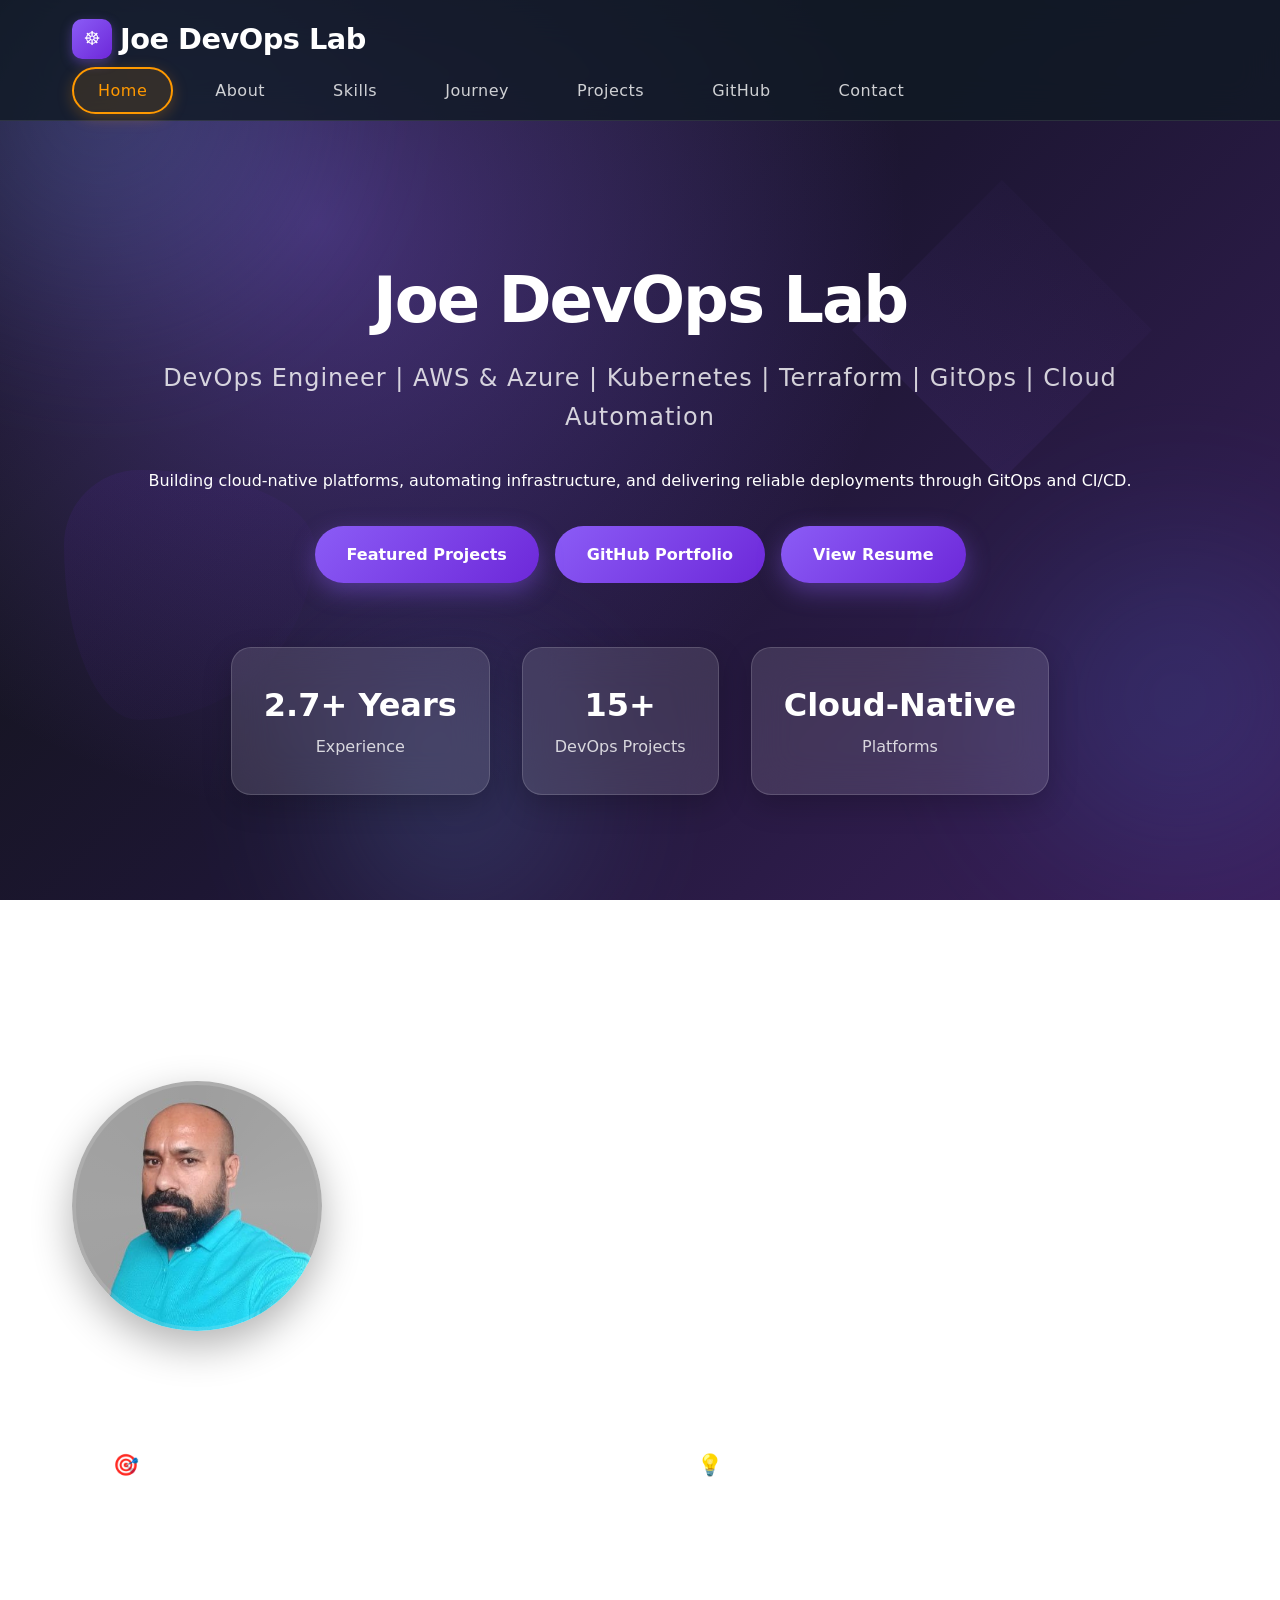
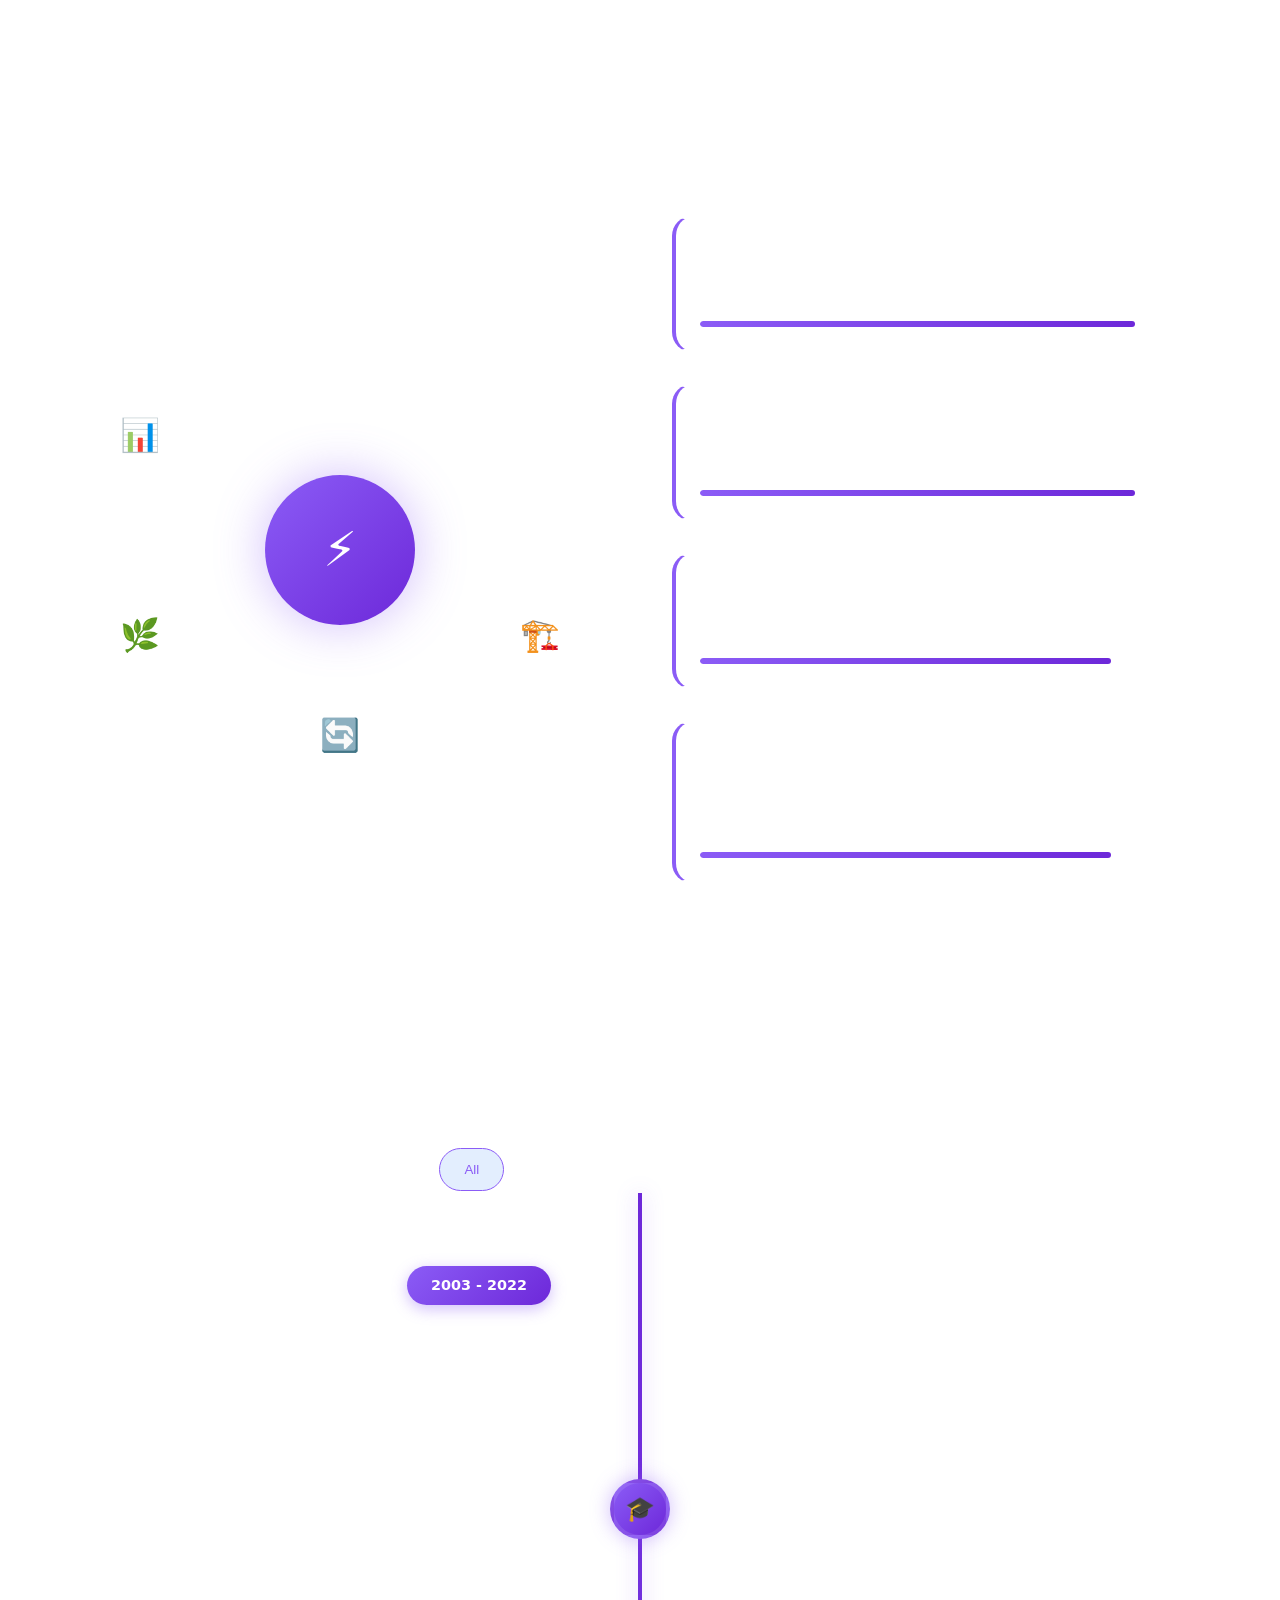
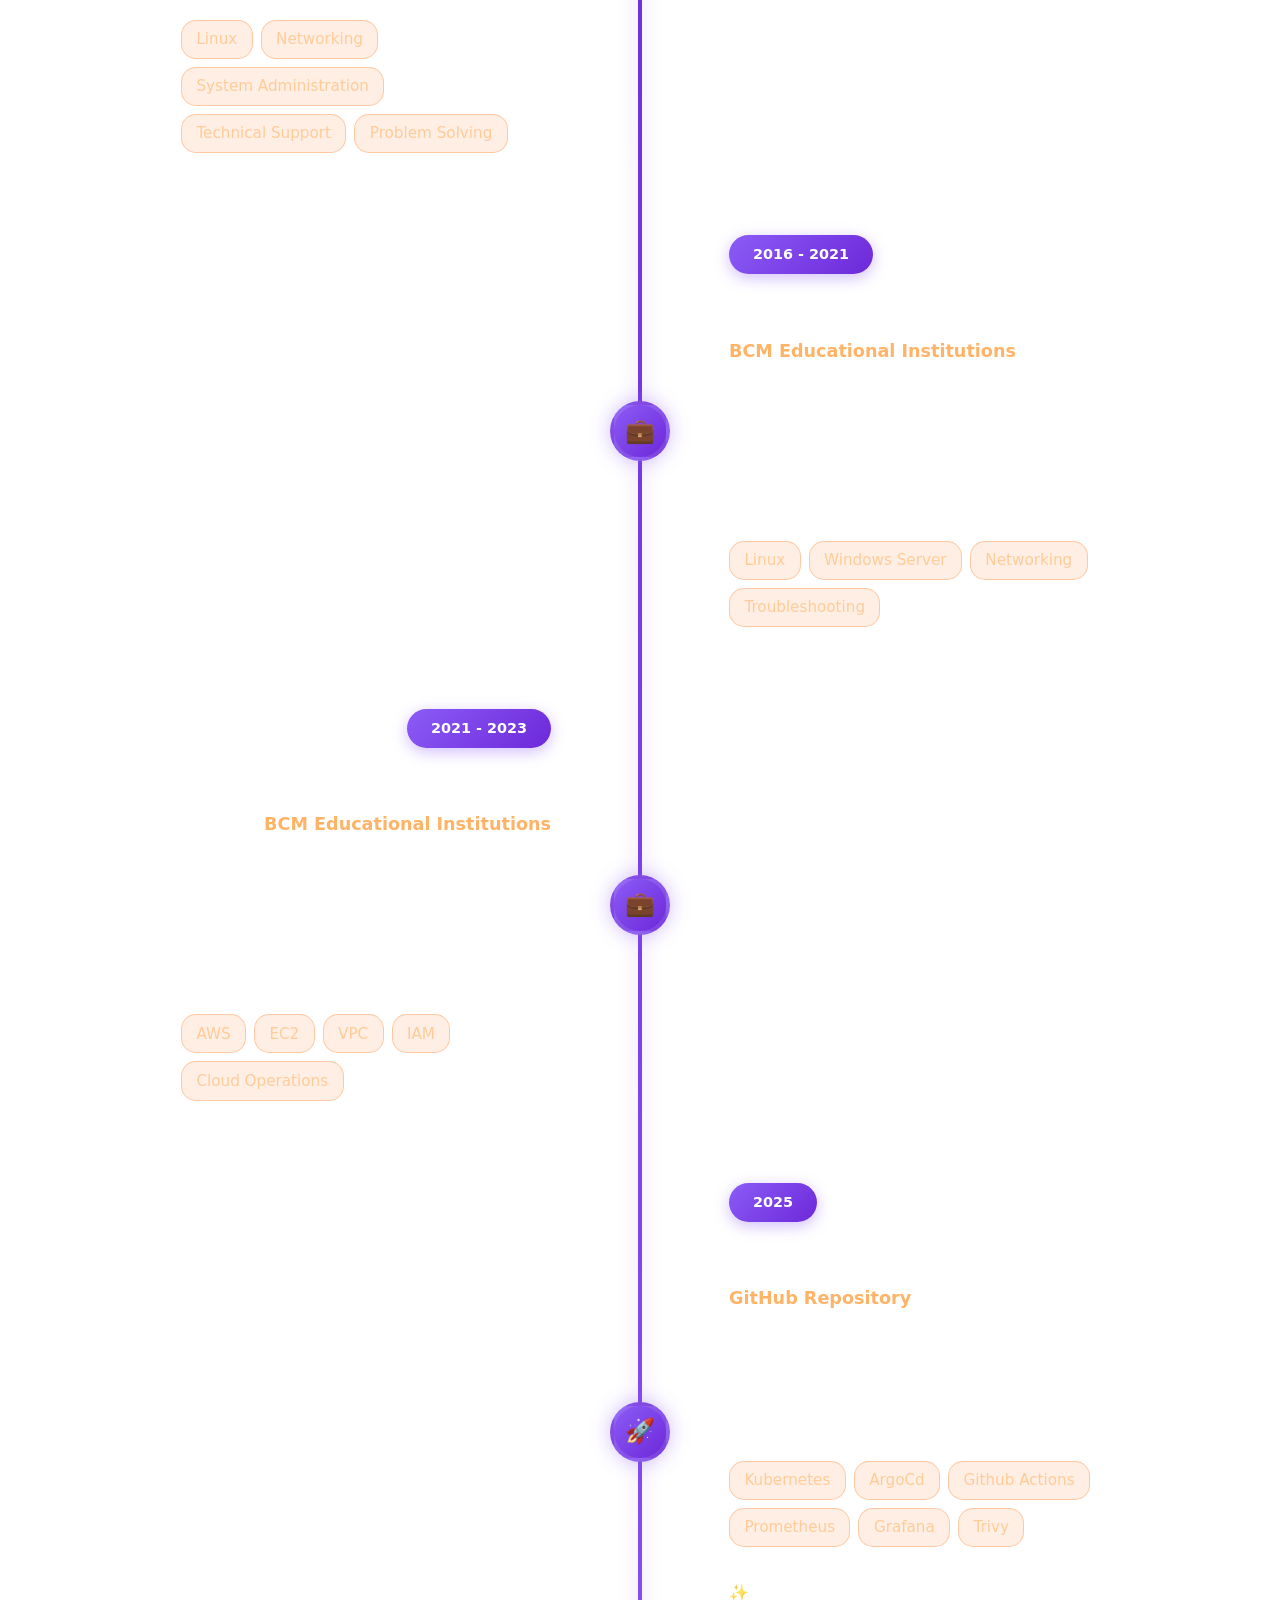
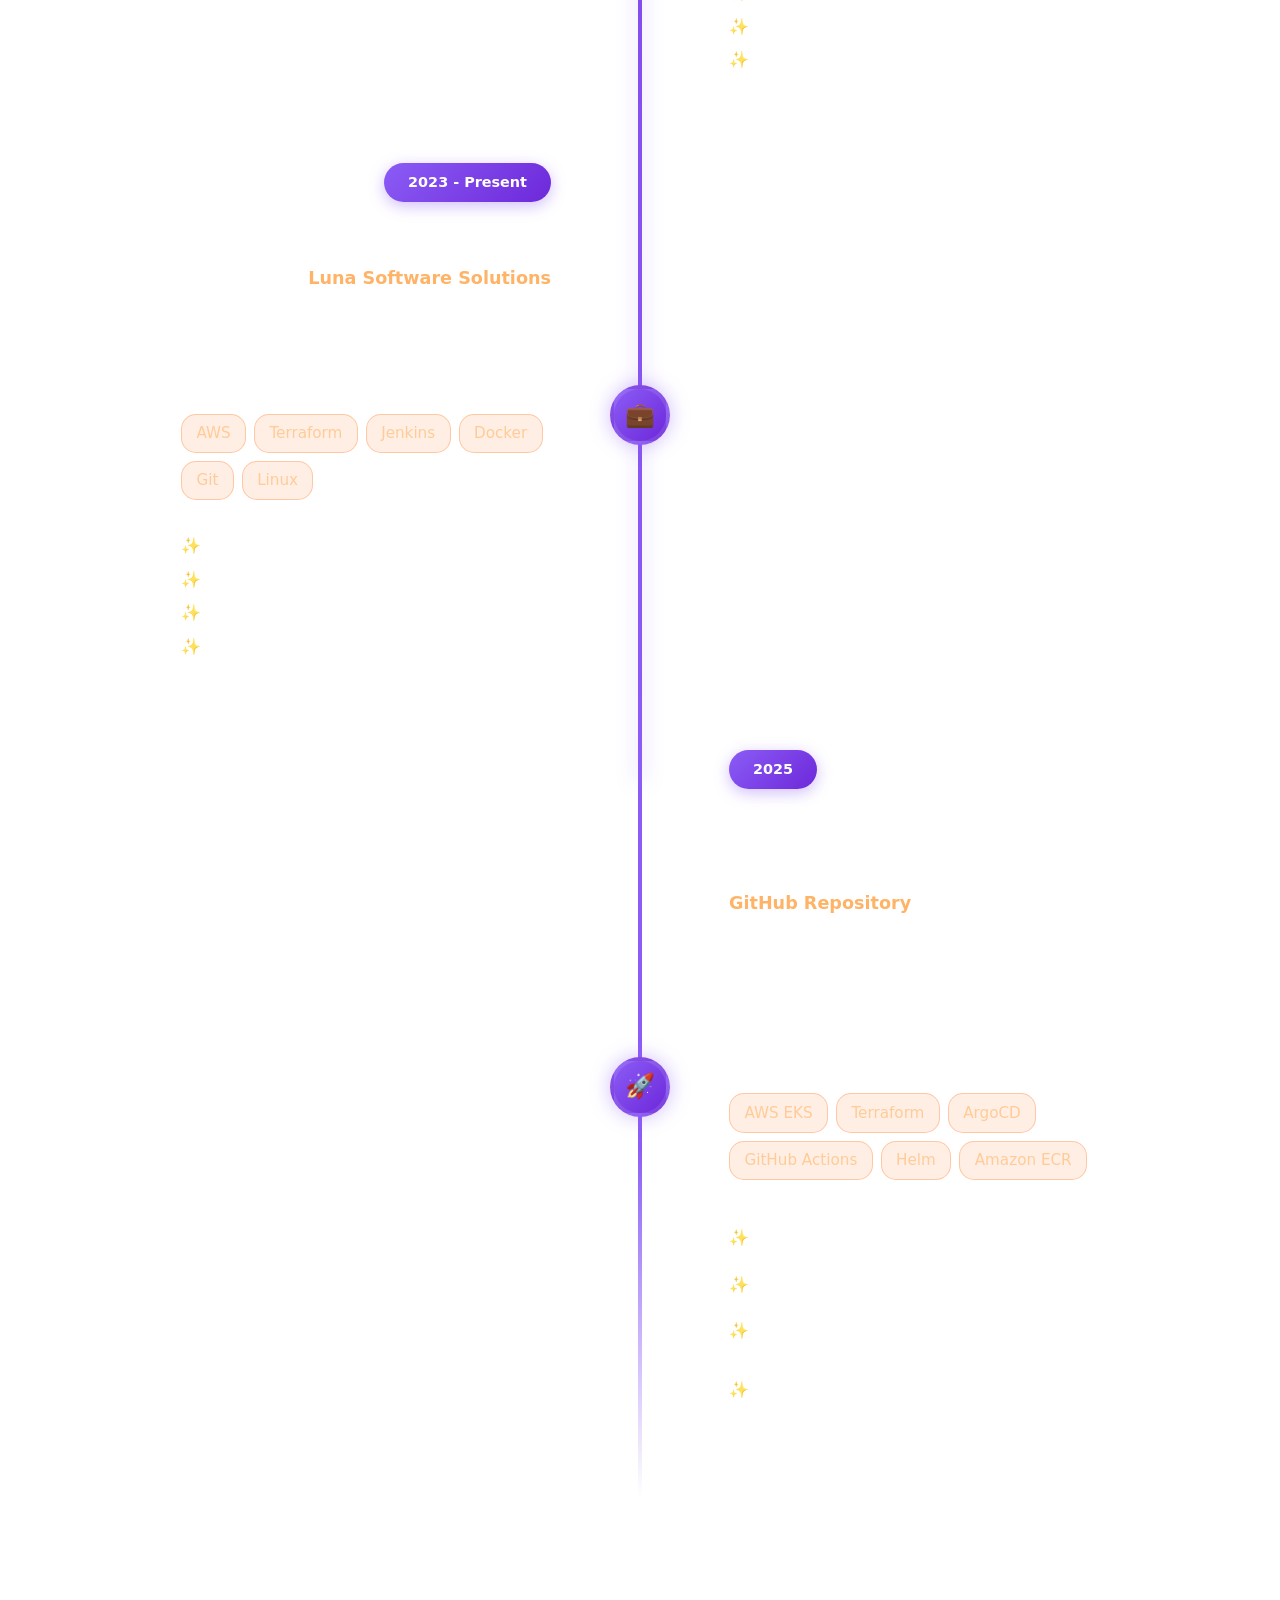
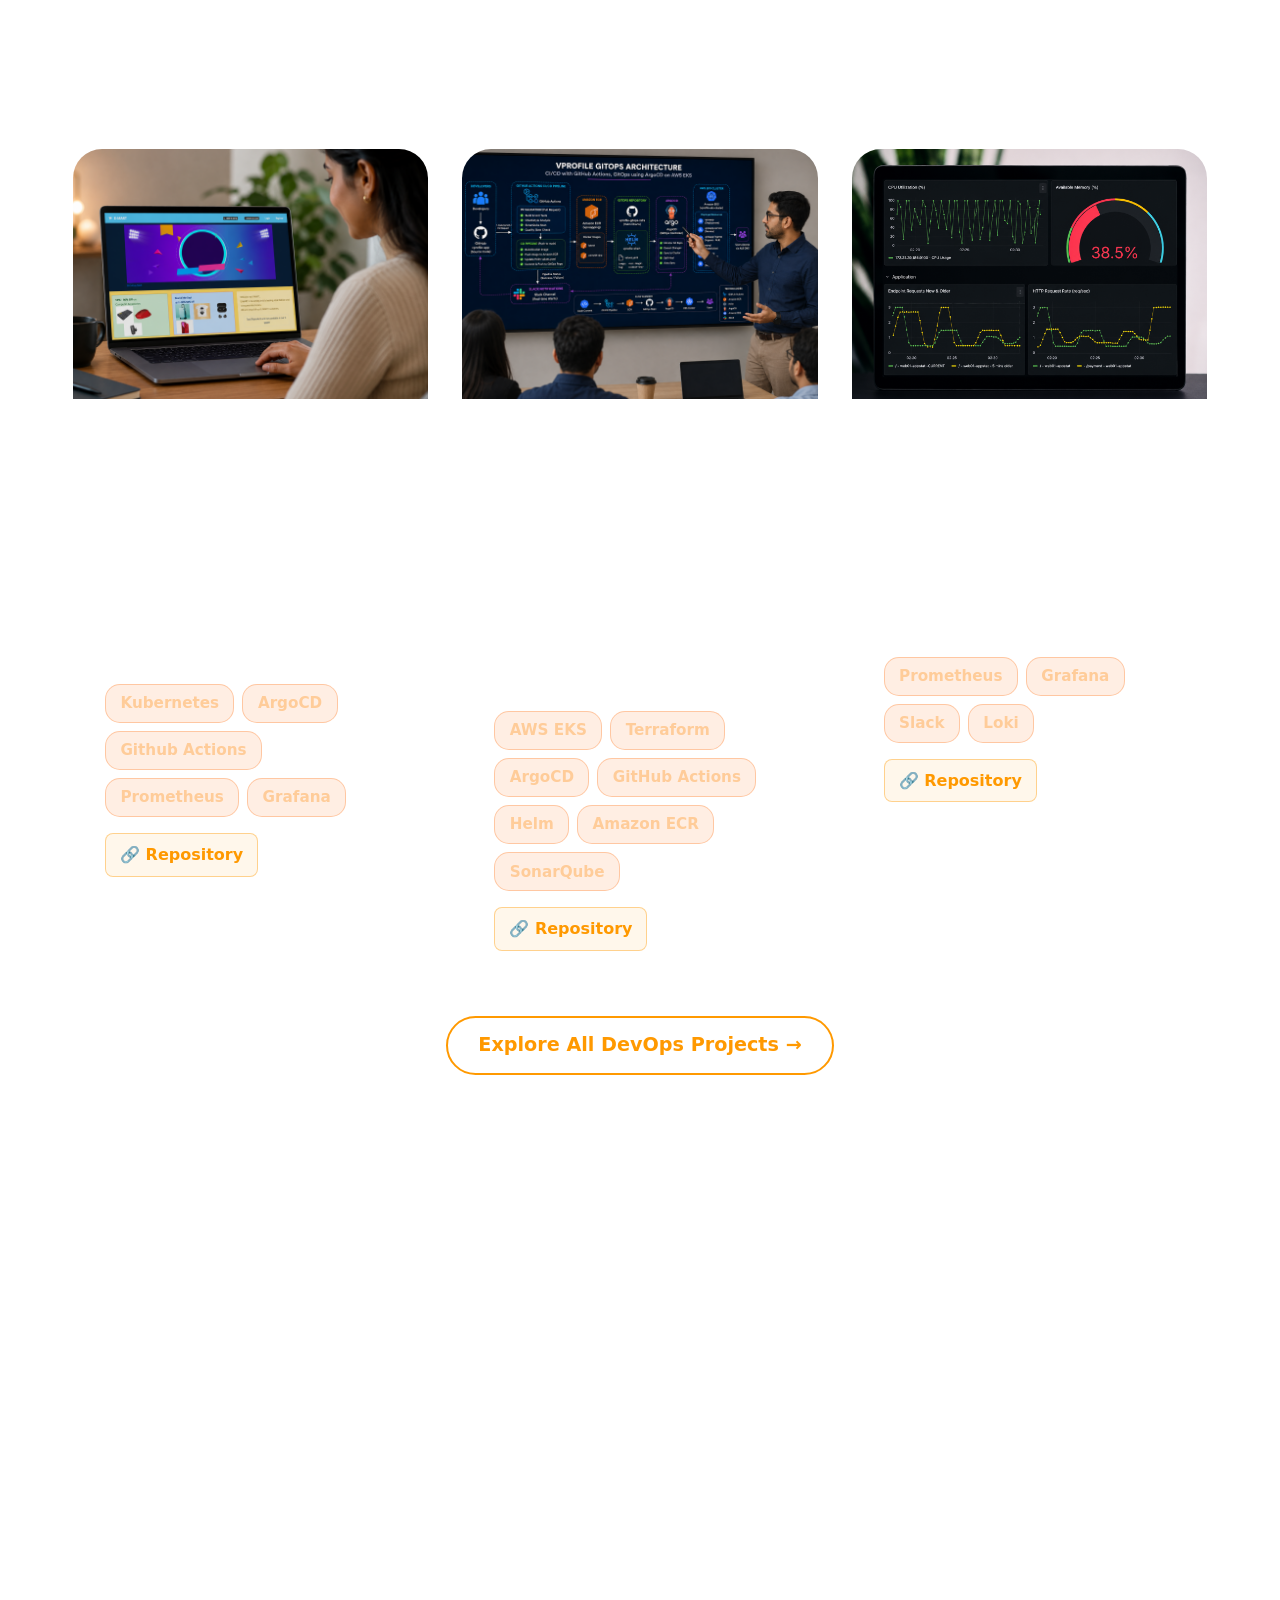
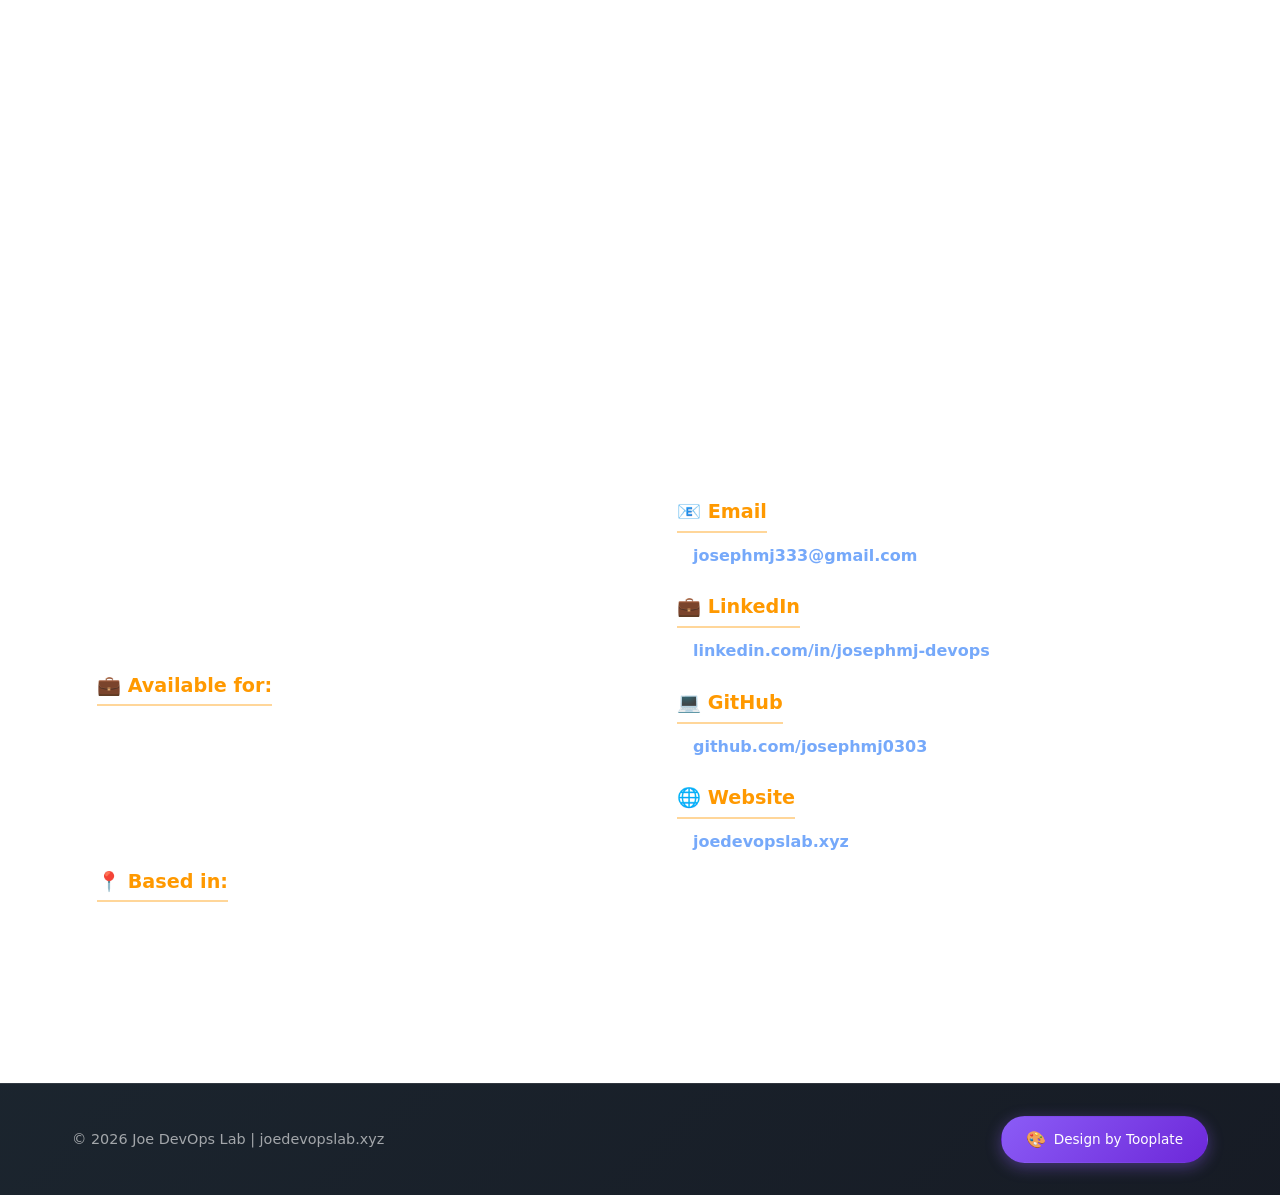
==== commit 4dc826f6: "Update index.html" ====
--- a/index.html
+++ b/index.html
@@ -359,9 +359,9 @@
                 <div class="timeline-item" data-category="work">
                     <div class="timeline-node">💼</div>
                     <div class="timeline-content">
-                        <div class="timeline-year">2023 - 2025</div>
+                        <div class="timeline-year">2023 - Present</div>
                         <h3 class="timeline-title">DevOps Engineer</h3>
-                        <div class="timeline-company">MTG TECHSOFT</div>
+                        <div class="timeline-company">Luna Software Solutions</div>
                         <p class="timeline-description">
                             Implemented CI/CD pipelines, managed cloud infrastructure, automated deployments and supported Kubernetes environments.                             
                         </p>
@@ -410,34 +410,7 @@
                             <div class="timeline-achievement">Container image management through Amazon ECR</div>
                         </div>
                     </div>
-                </div>
-
-                <div class="timeline-item" data-category="work">
-                    <div class="timeline-node">🎯</div>
-                    <div class="timeline-content">
-                        <div class="timeline-year">2025 - Present</div>
-                        <h3 class="timeline-title">DevOps Engineer</h3>
-                        <div class="timeline-company">Independent Consulting</div>
-                        <p class="timeline-description">
-                            Managing AWS based e-Commerce platform and containerzied CRM application, focusing on automation, monitoring and operational excellence.
-                        </p>
-                        <div class="timeline-skills">
-			    <span class="timeline-skill">AWS</span>
-                            <span class="timeline-skill">Kubernetes</span>
-			    <span class="timeline-skill">Docker</span>
-                            <span class="timeline-skill">Terraform</span>
-                            <span class="timeline-skill">Github Actions</span>
-                            <span class="timeline-skill">Prometheus</span>
-                            <span class="timeline-skill">Grafana</span>
-                        </div>
-                        <div class="timeline-achievements">
-                            <div class="timeline-achievement">Managing production AWS environments</div>
-                            <div class="timeline-achievement">Supporting eCommerce and CRM platforms</div>
-                            <div class="timeline-achievement">Infrastructure automation using Terraform</div>
-                            <div class="timeline-achievement">Monitoring and operational support</div>
-                        </div>
-                    </div>
-                </div>
+                </div>                
             </div>
         </div>
     </section>
@@ -577,7 +550,6 @@
                             <li>DevOps Engineer Roles</li>
                             <li>Cloud Engineer Roles</li>
                             <li>Platform Engineering</li>
-                            <li>Freelance Projects</li>
                             <li>Technical Consulting</li>
                         </ul>
                     </div>
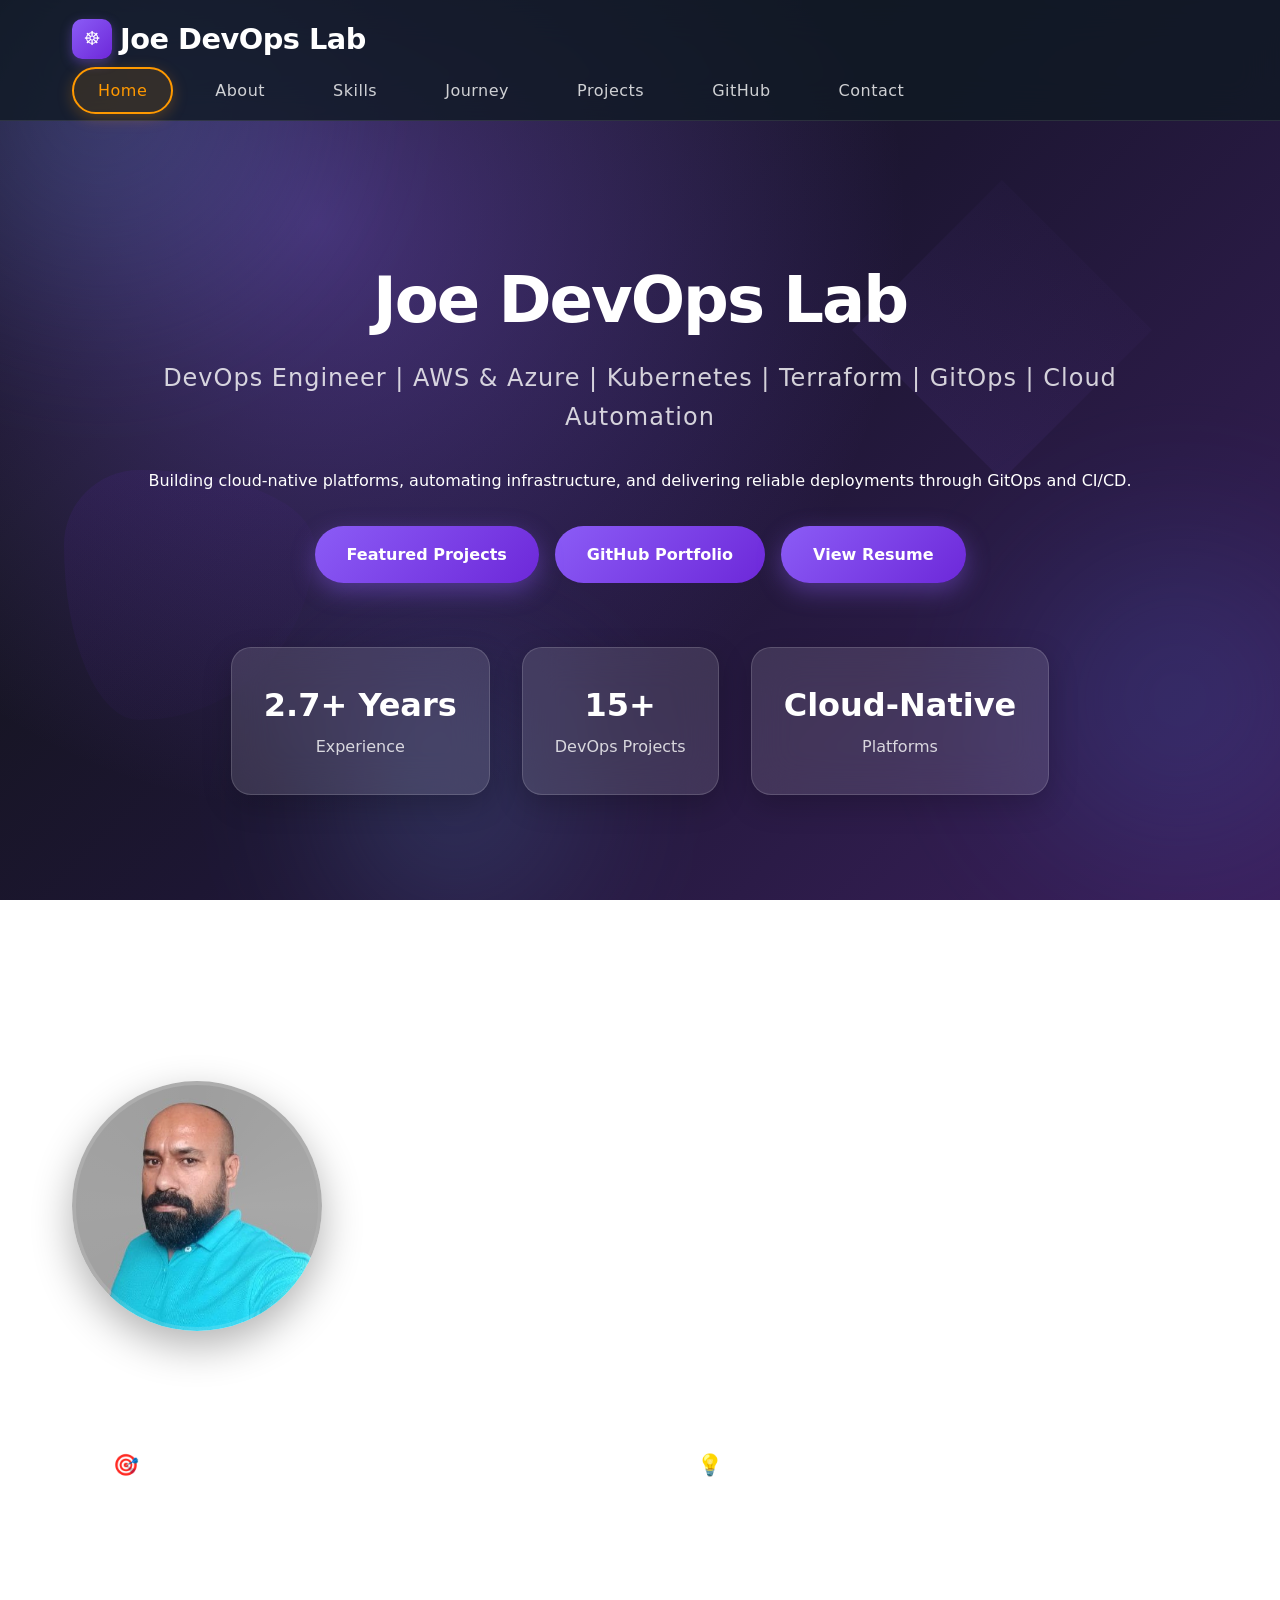
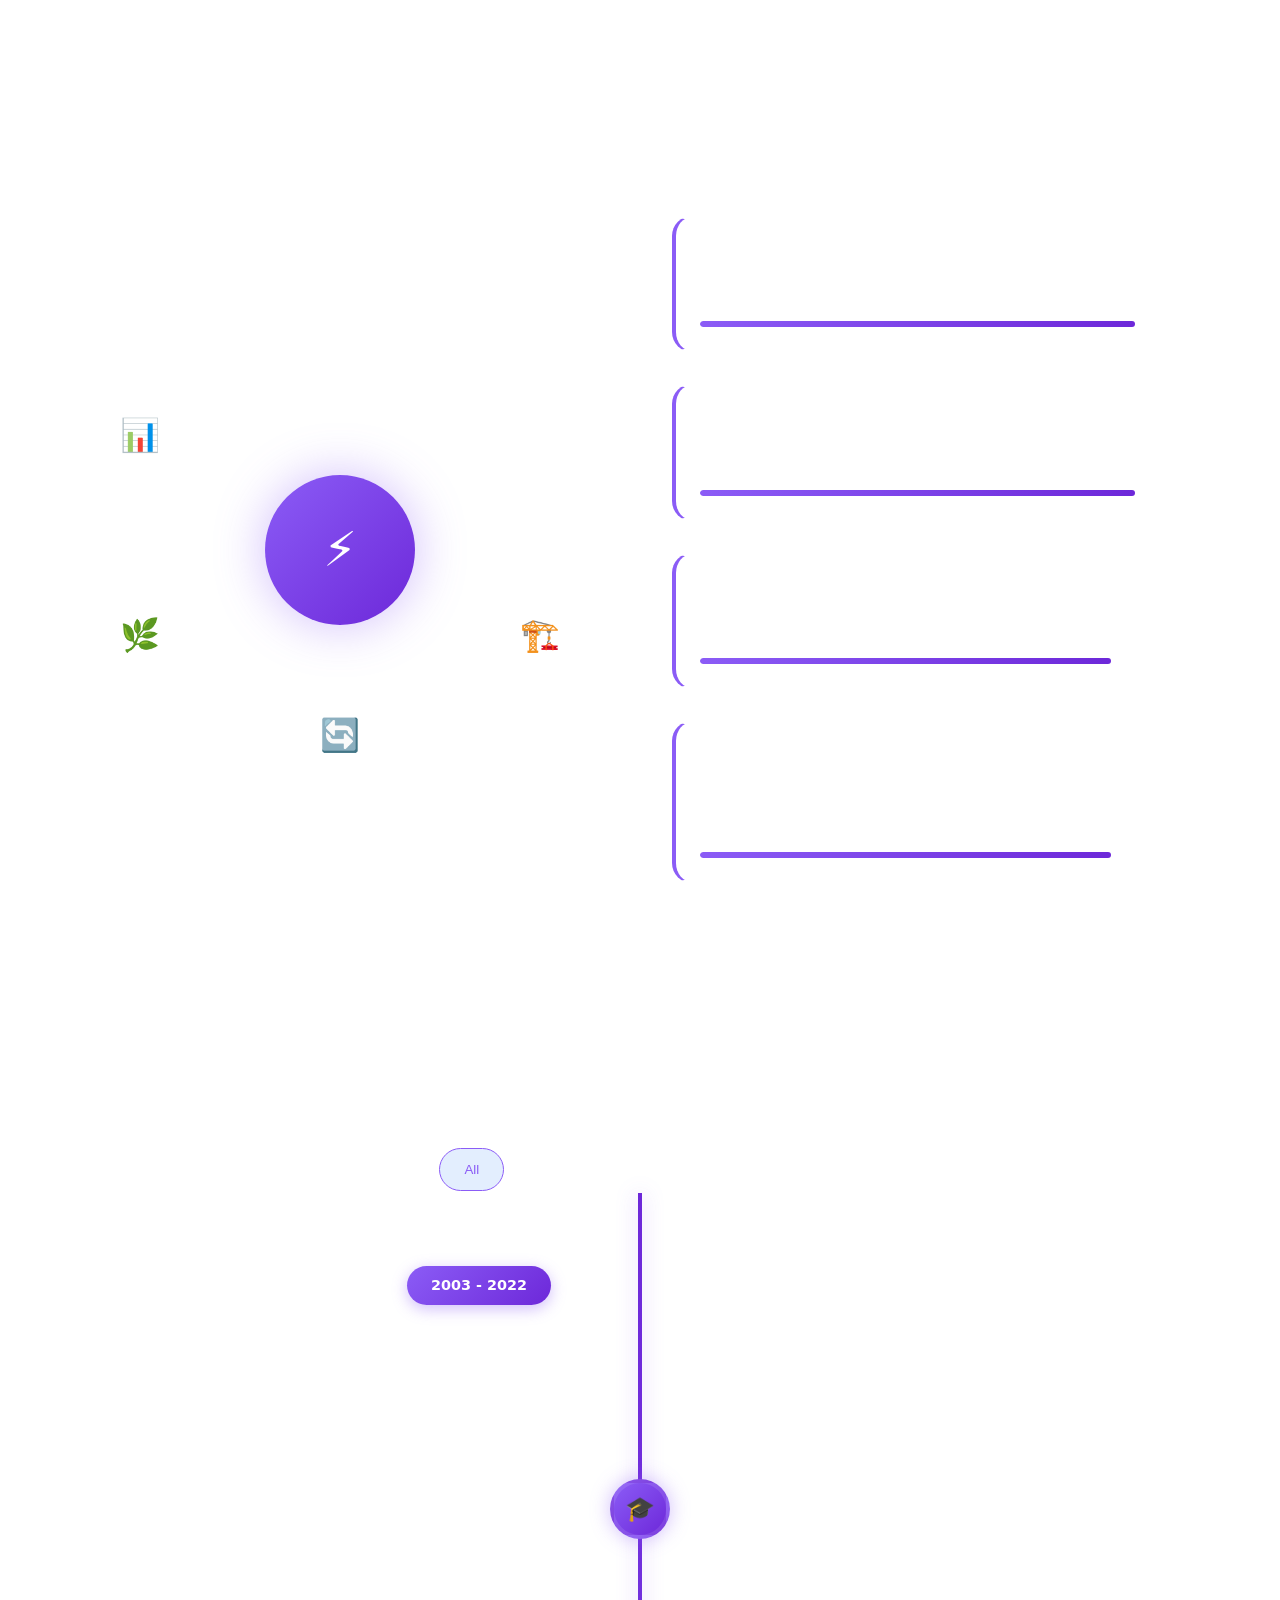
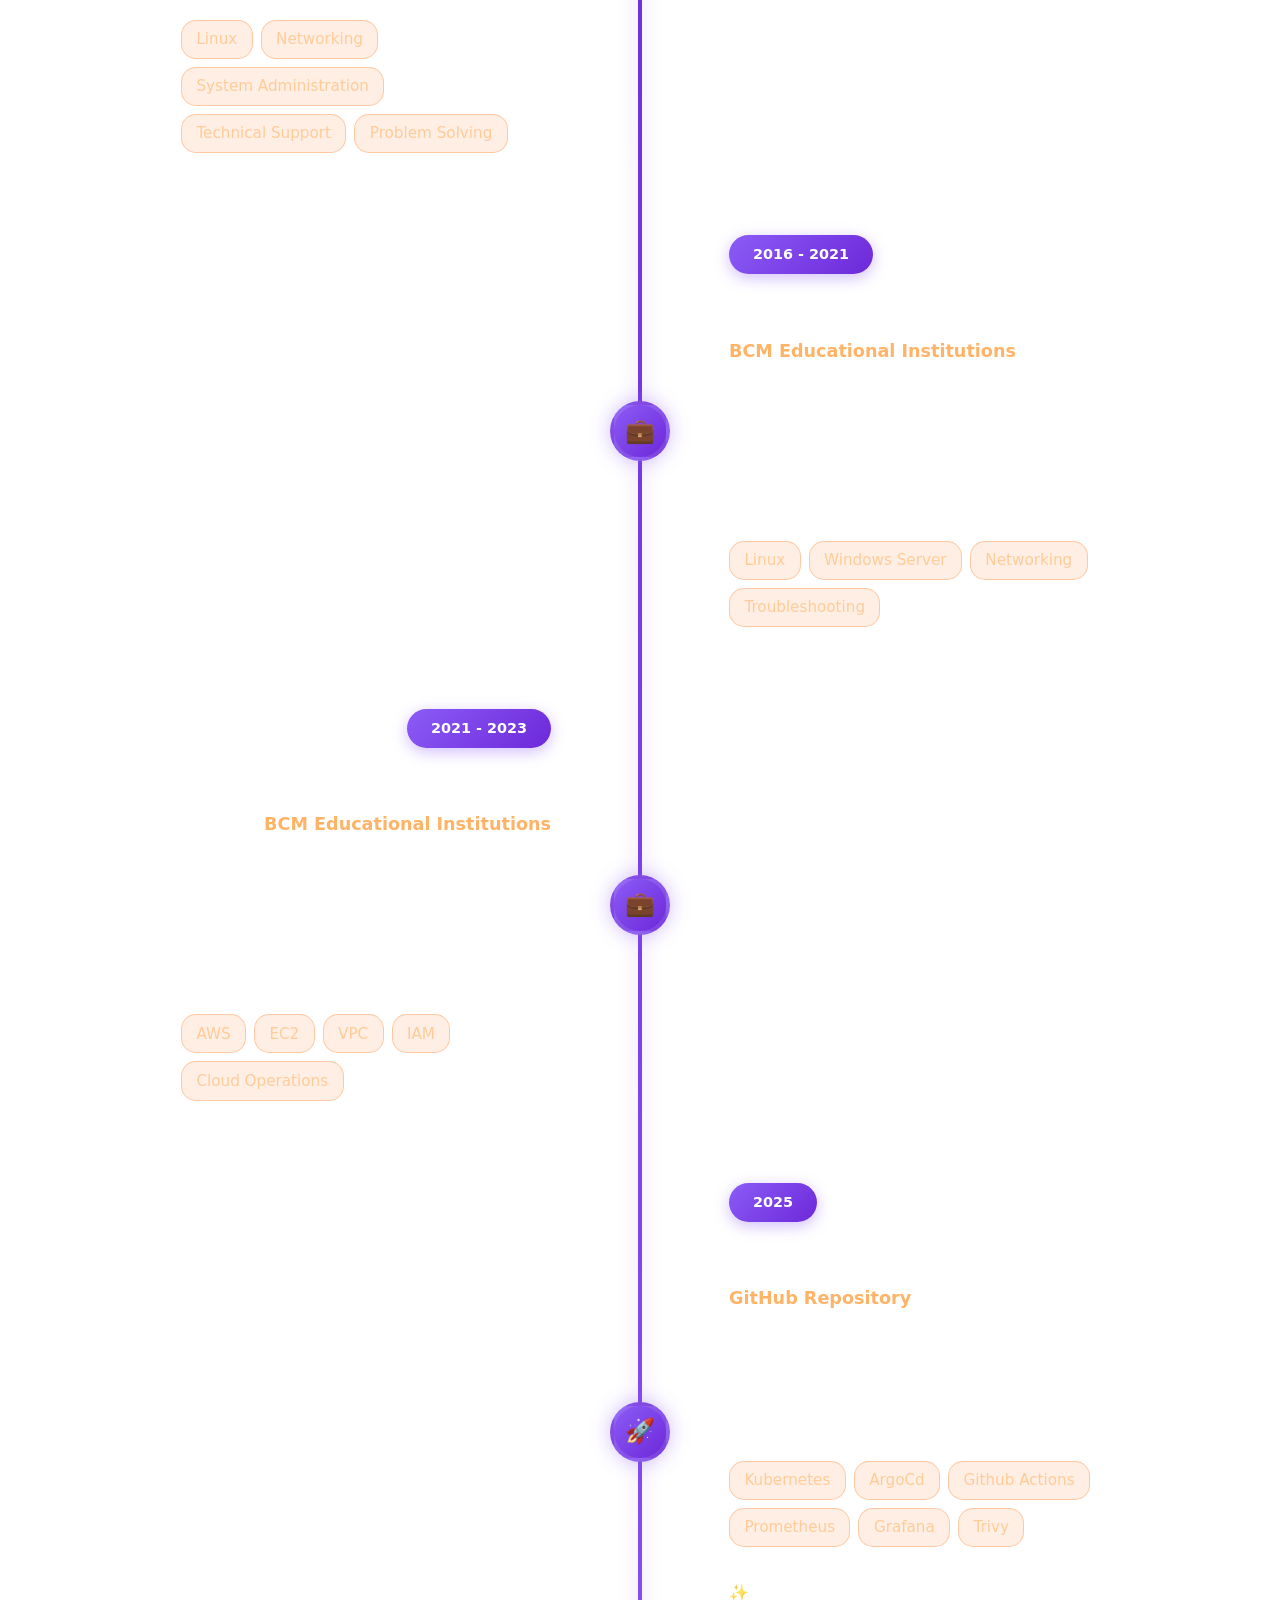
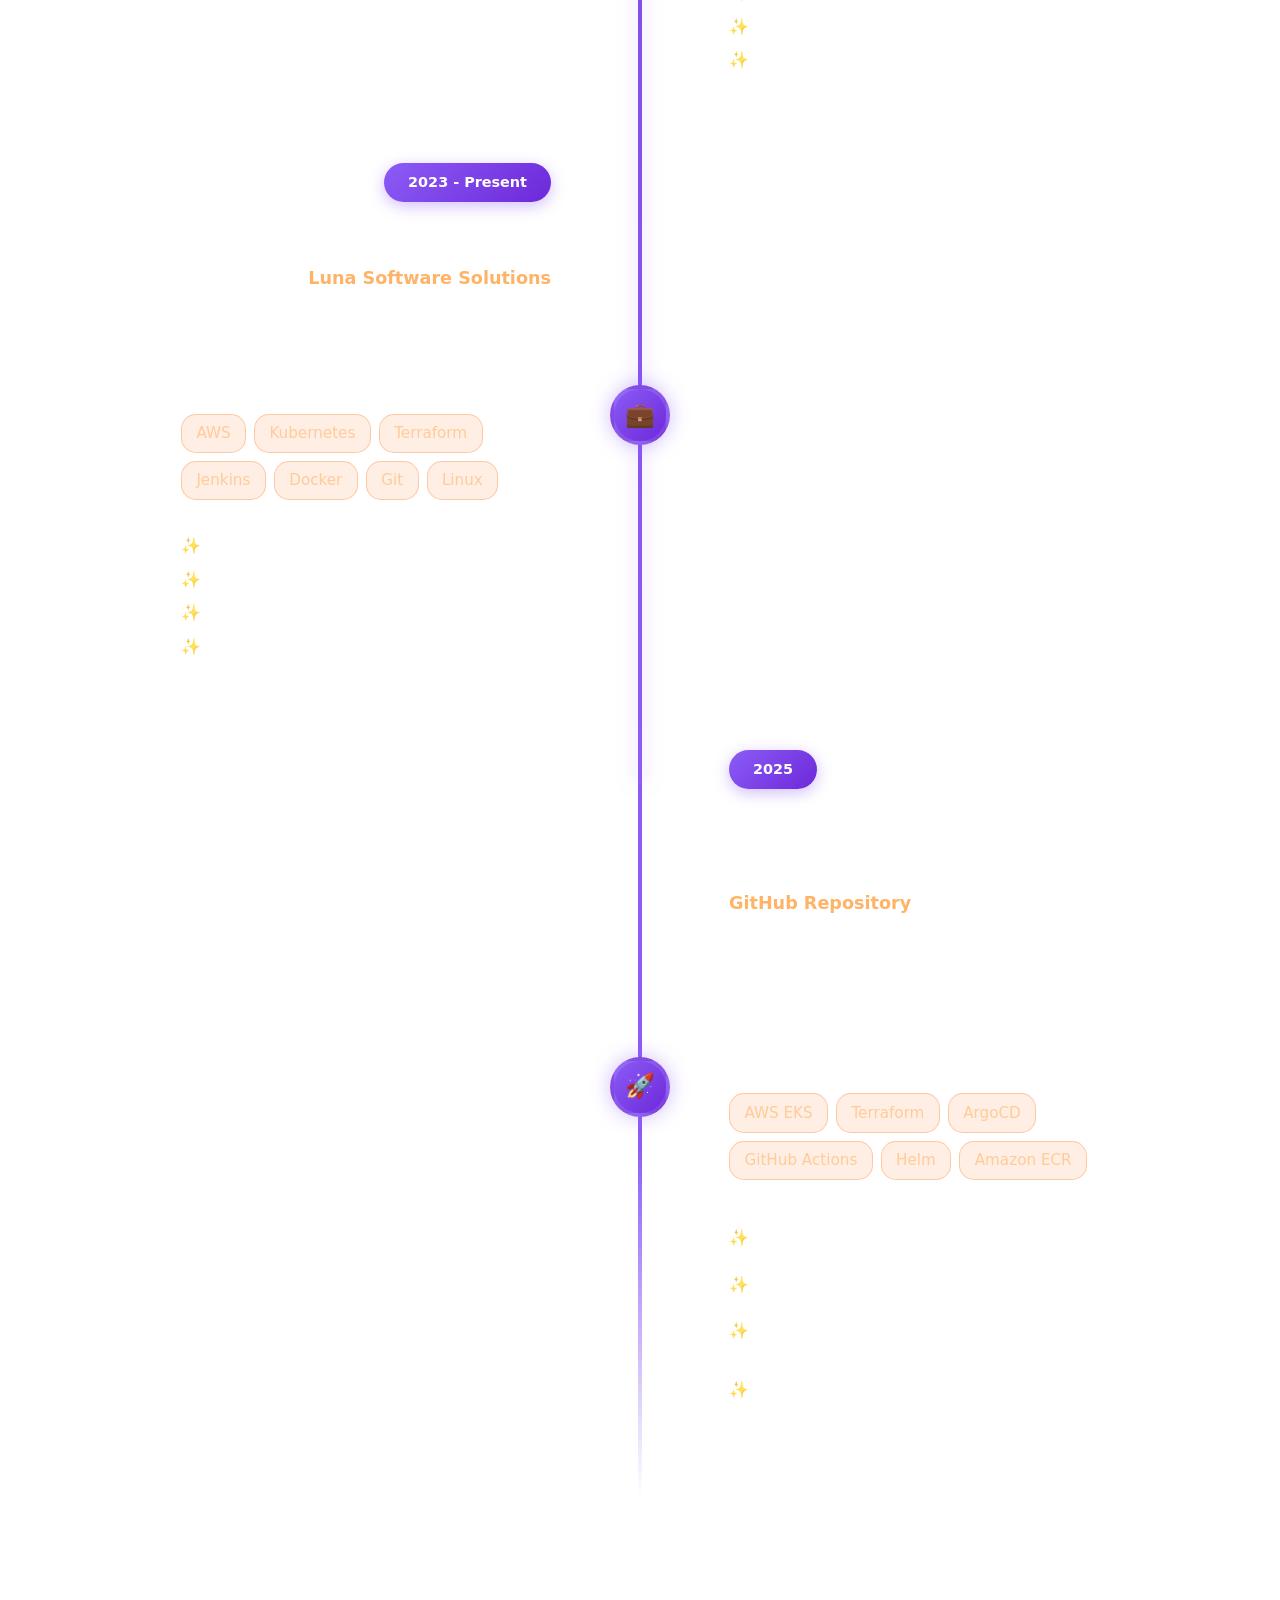
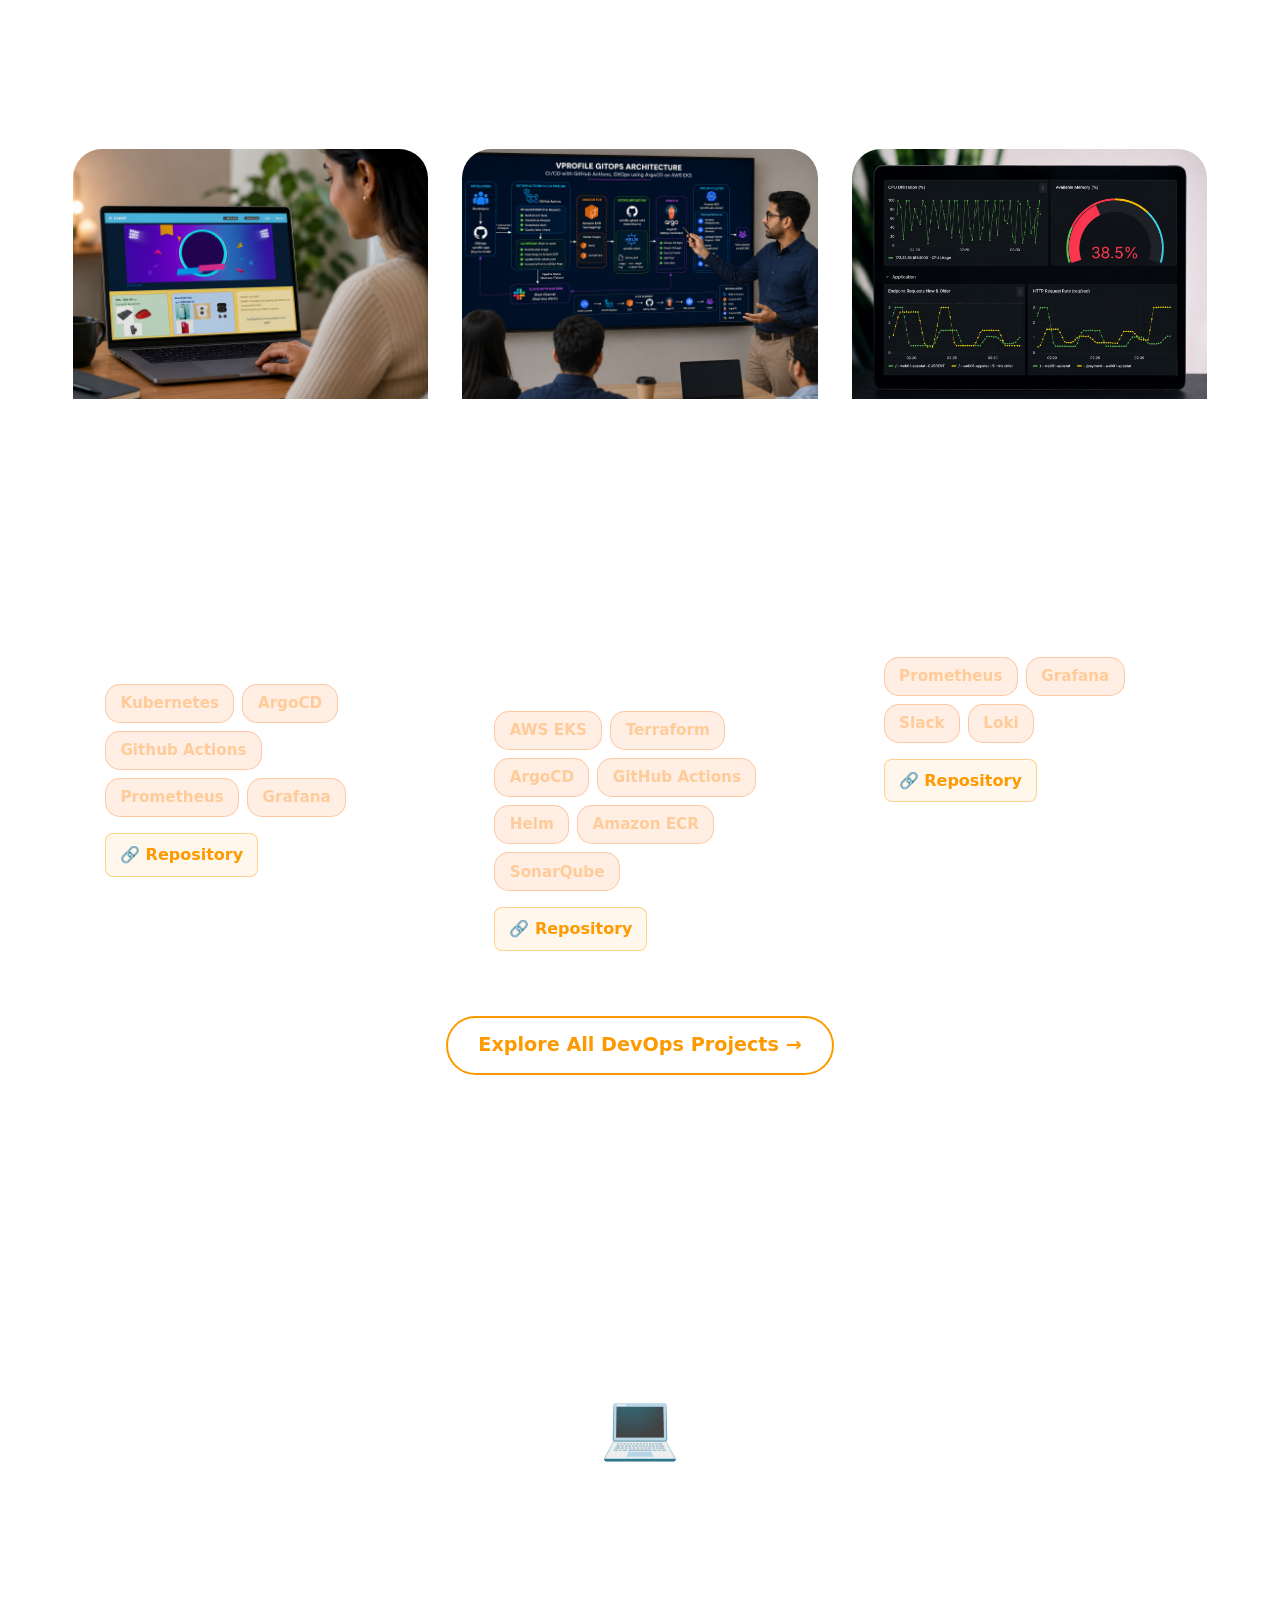
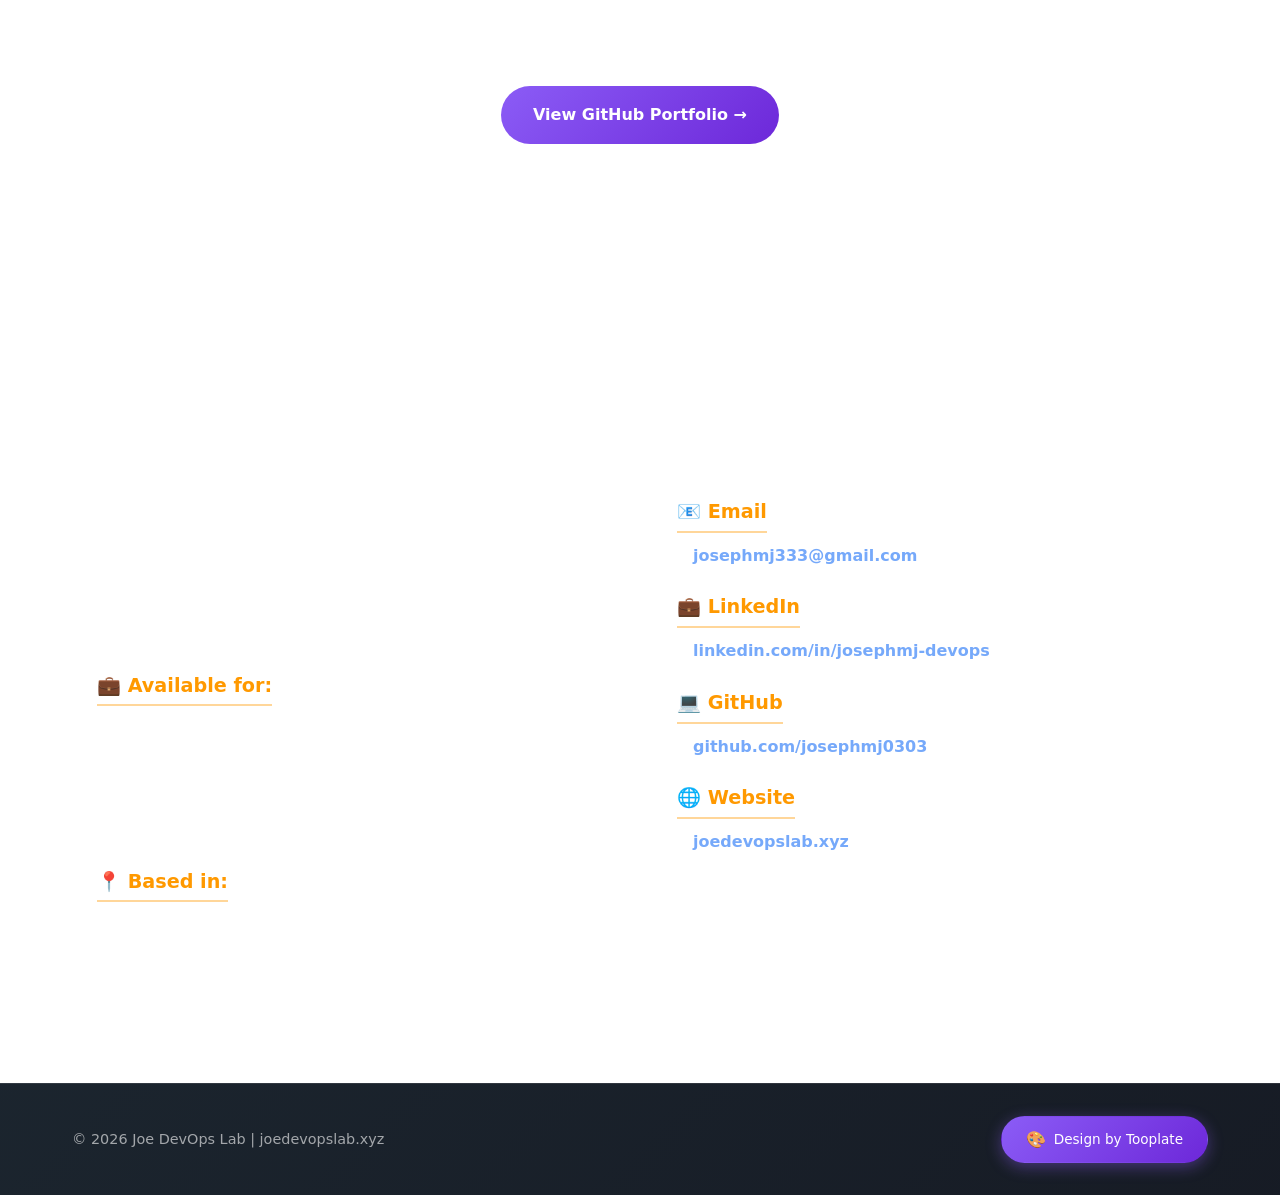
==== commit 38099a45: "Update skill sets in index.html" ====
--- a/index.html
+++ b/index.html
@@ -367,6 +367,7 @@
                         </p>
                         <div class="timeline-skills">
                             <span class="timeline-skill">AWS</span>
+							<span class="timeline-skill">Kubernetes</span>
                             <span class="timeline-skill">Terraform</span>
                             <span class="timeline-skill">Jenkins</span>
                             <span class="timeline-skill">Docker</span>
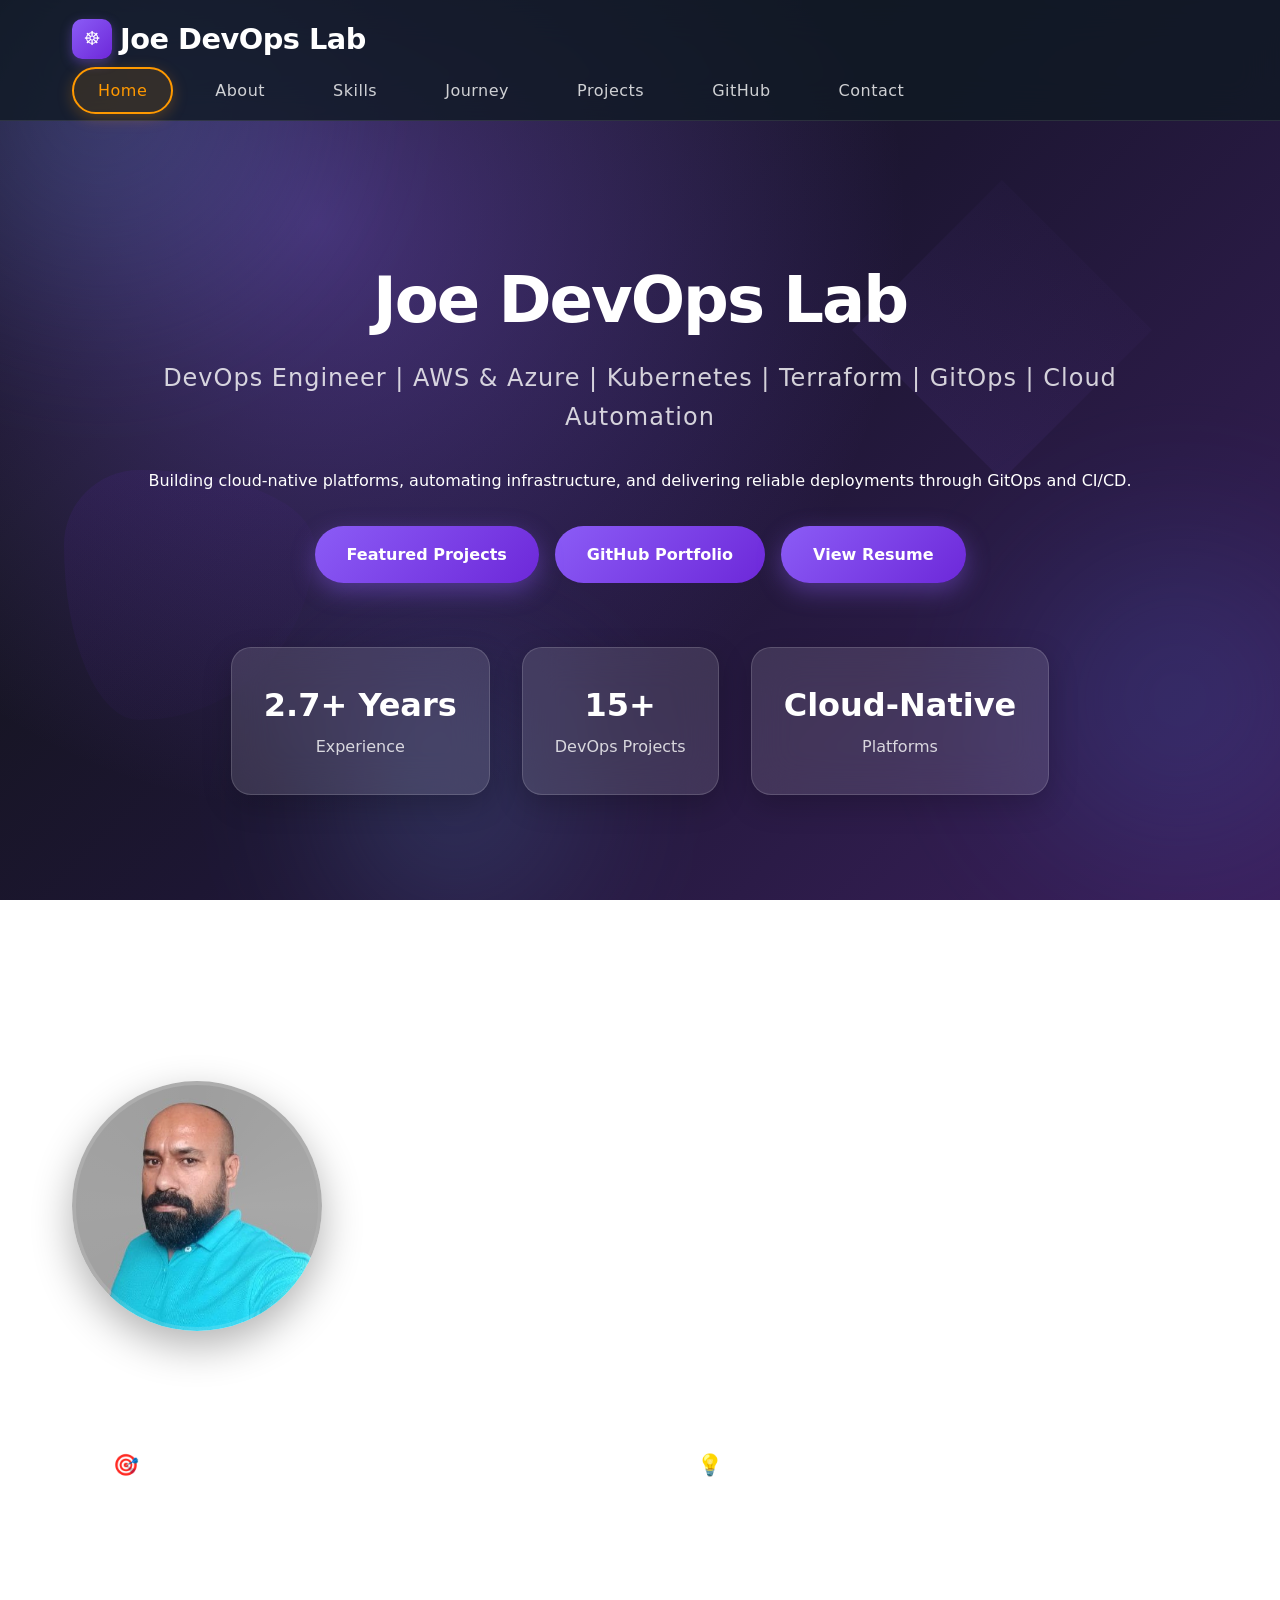
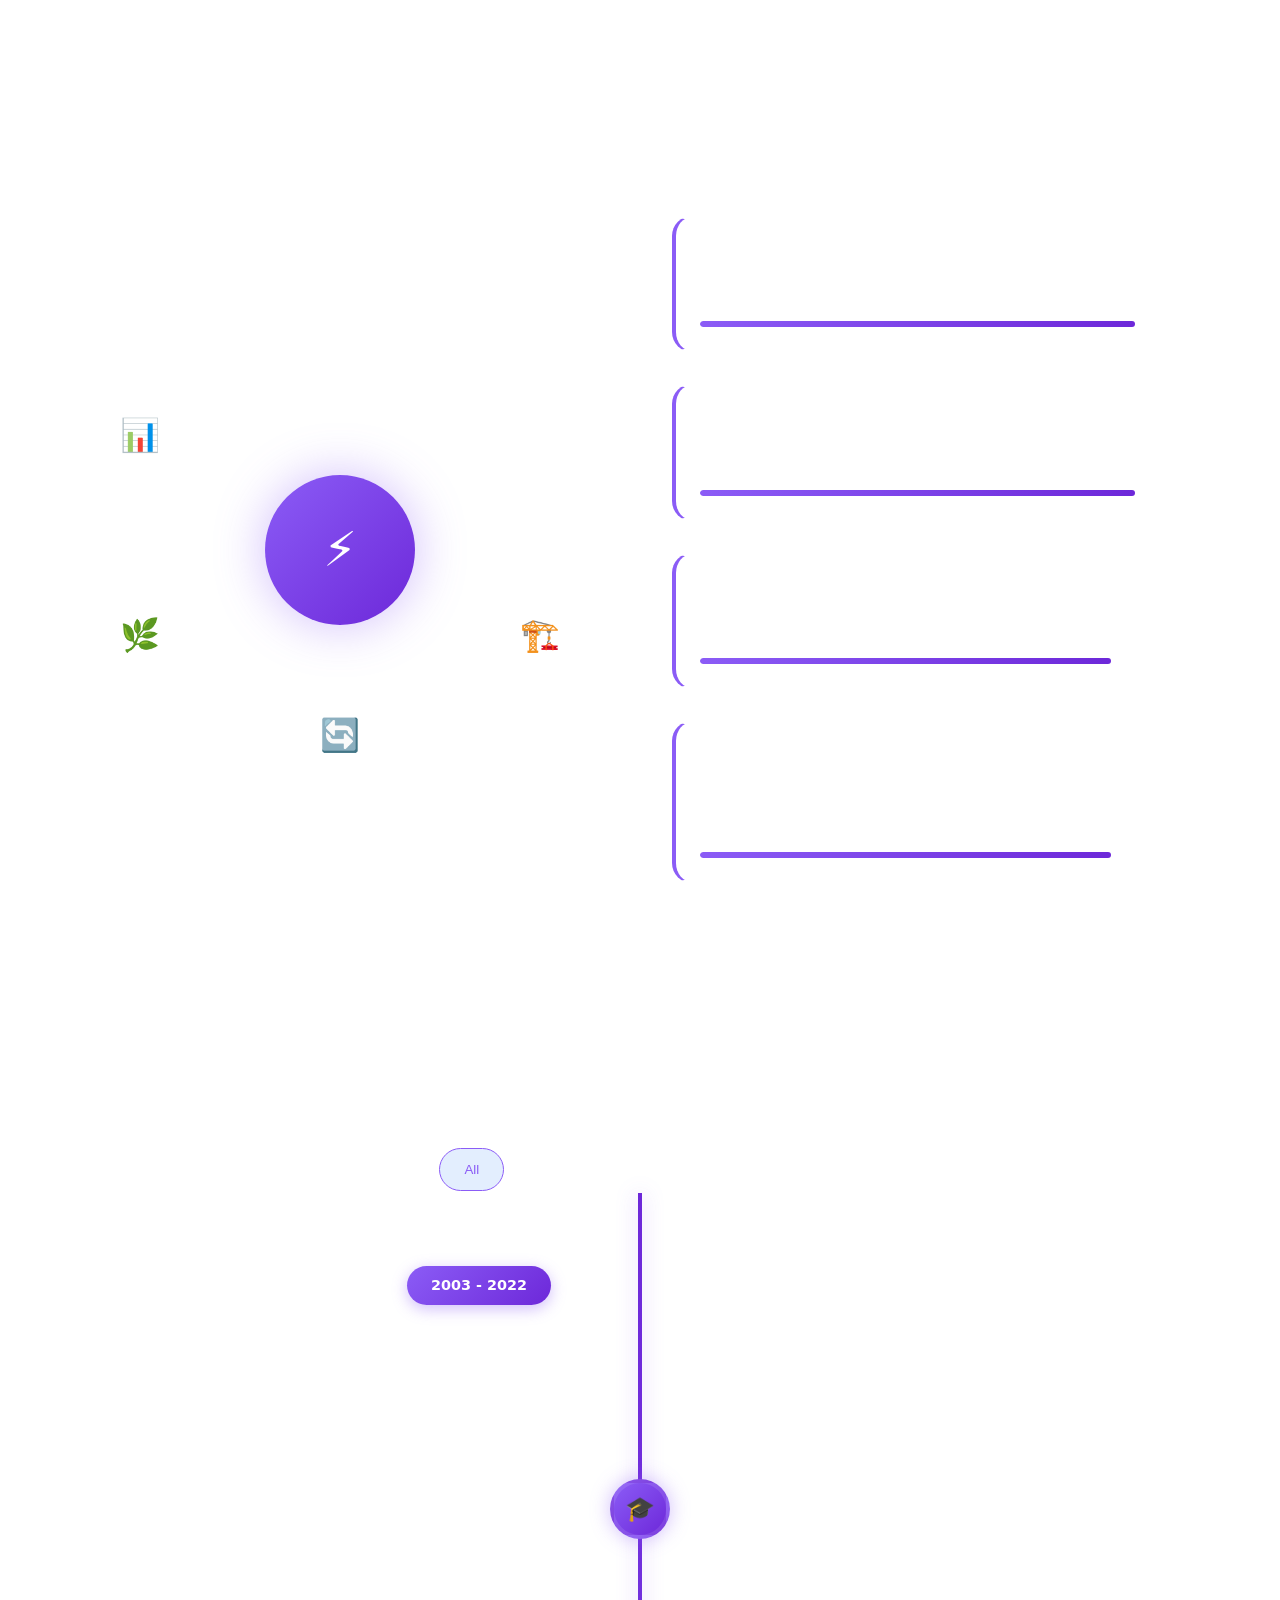
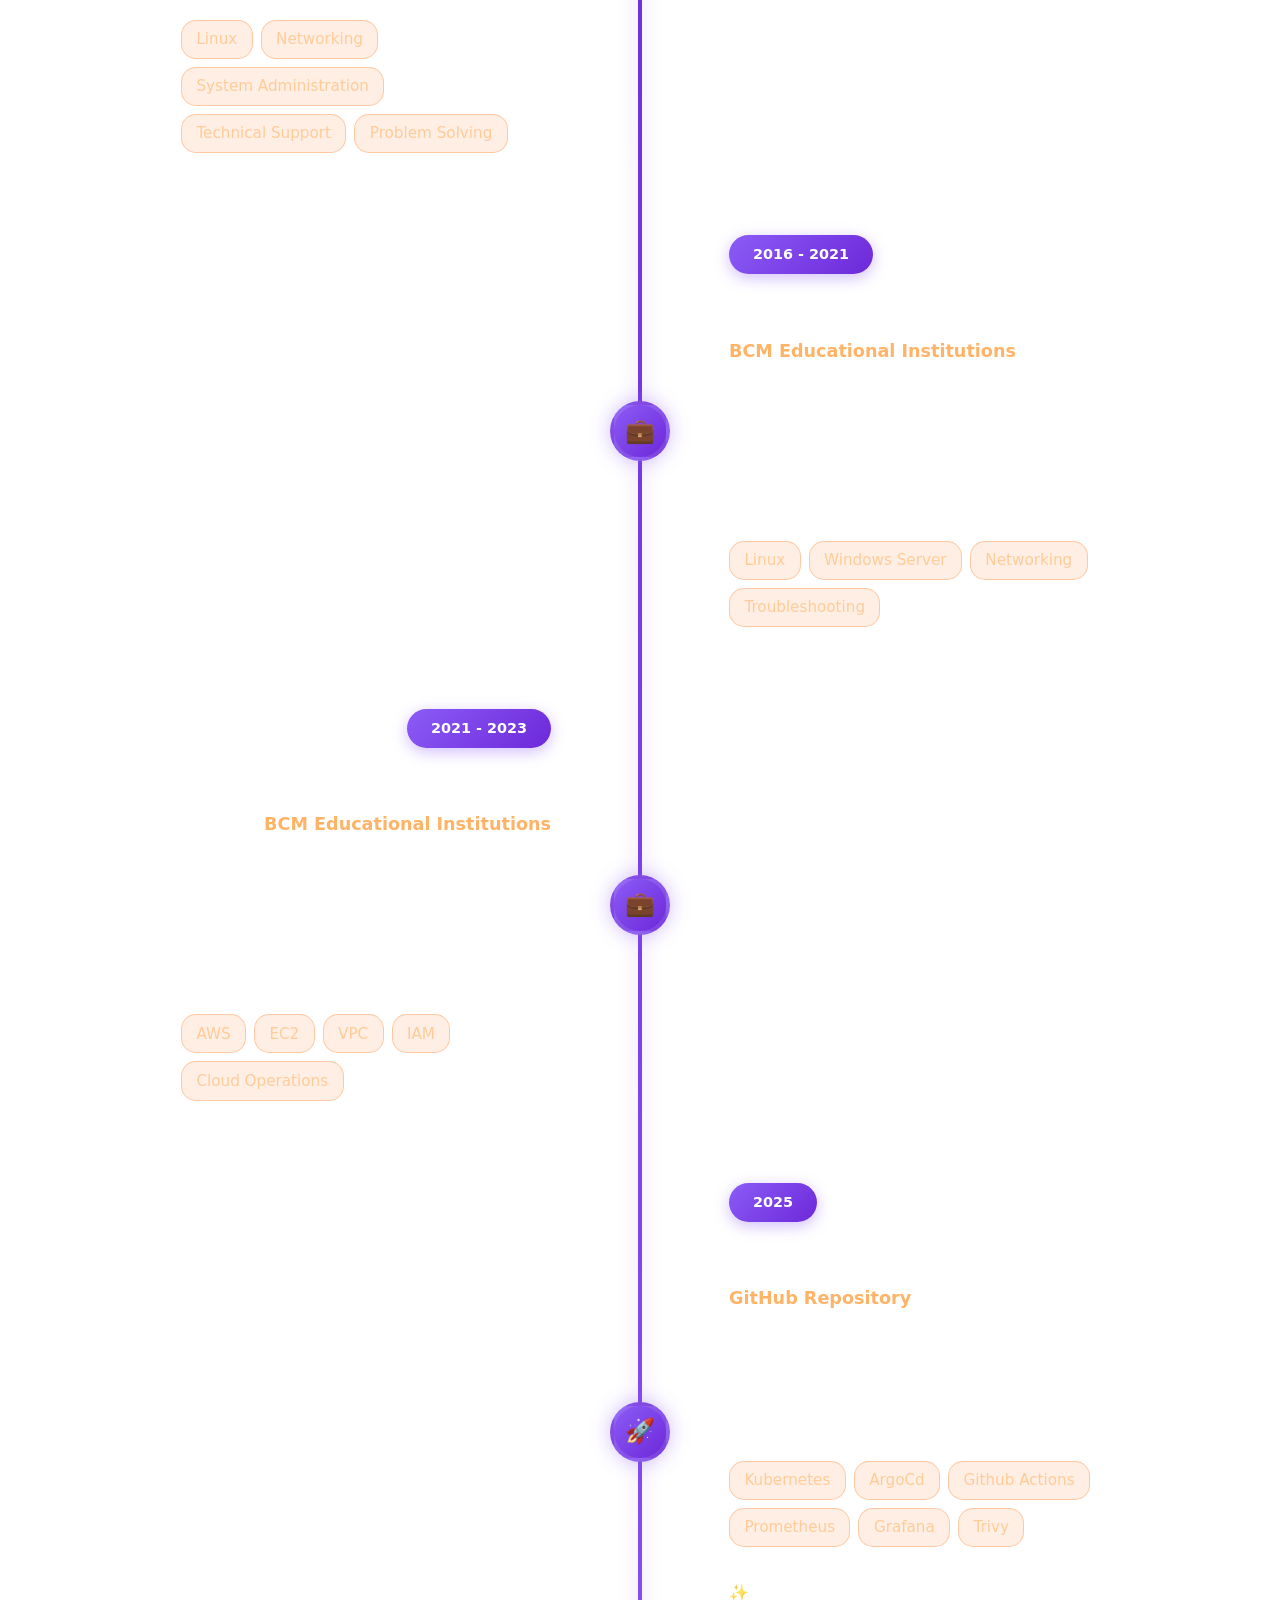
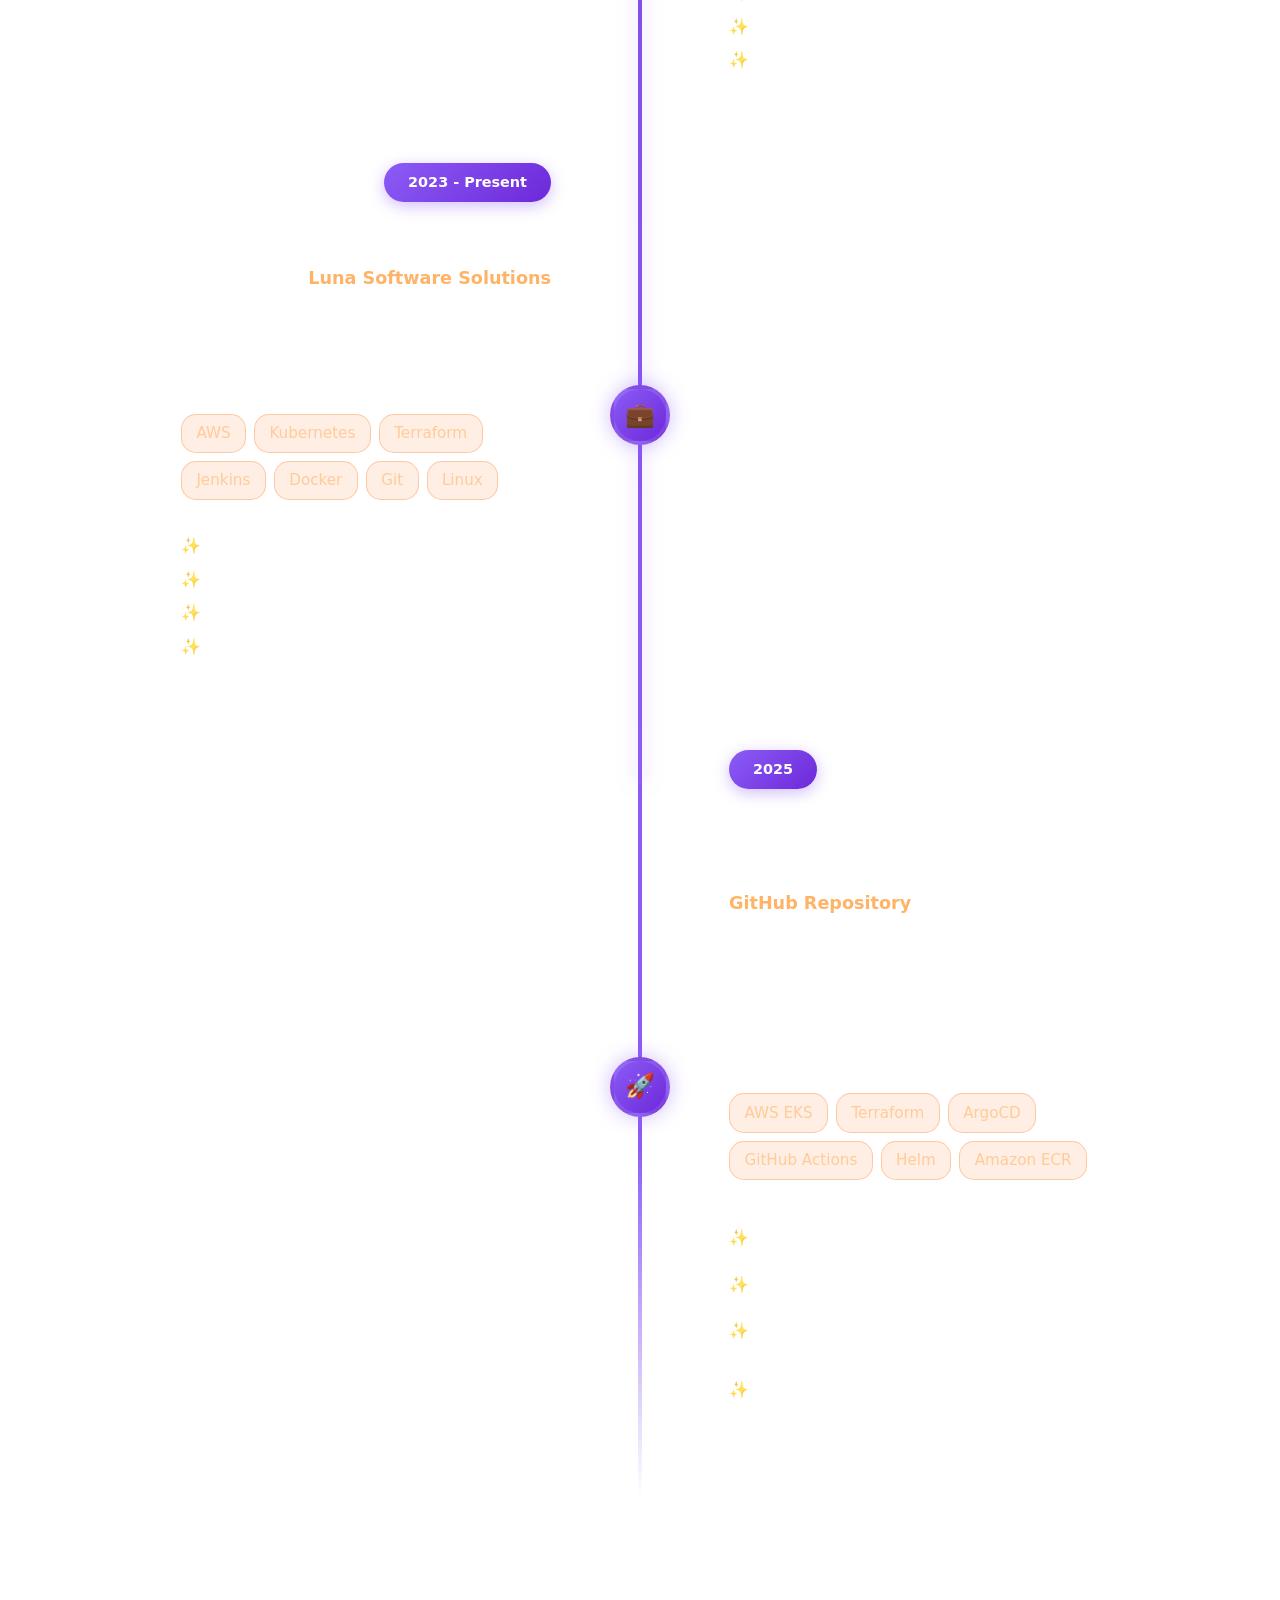
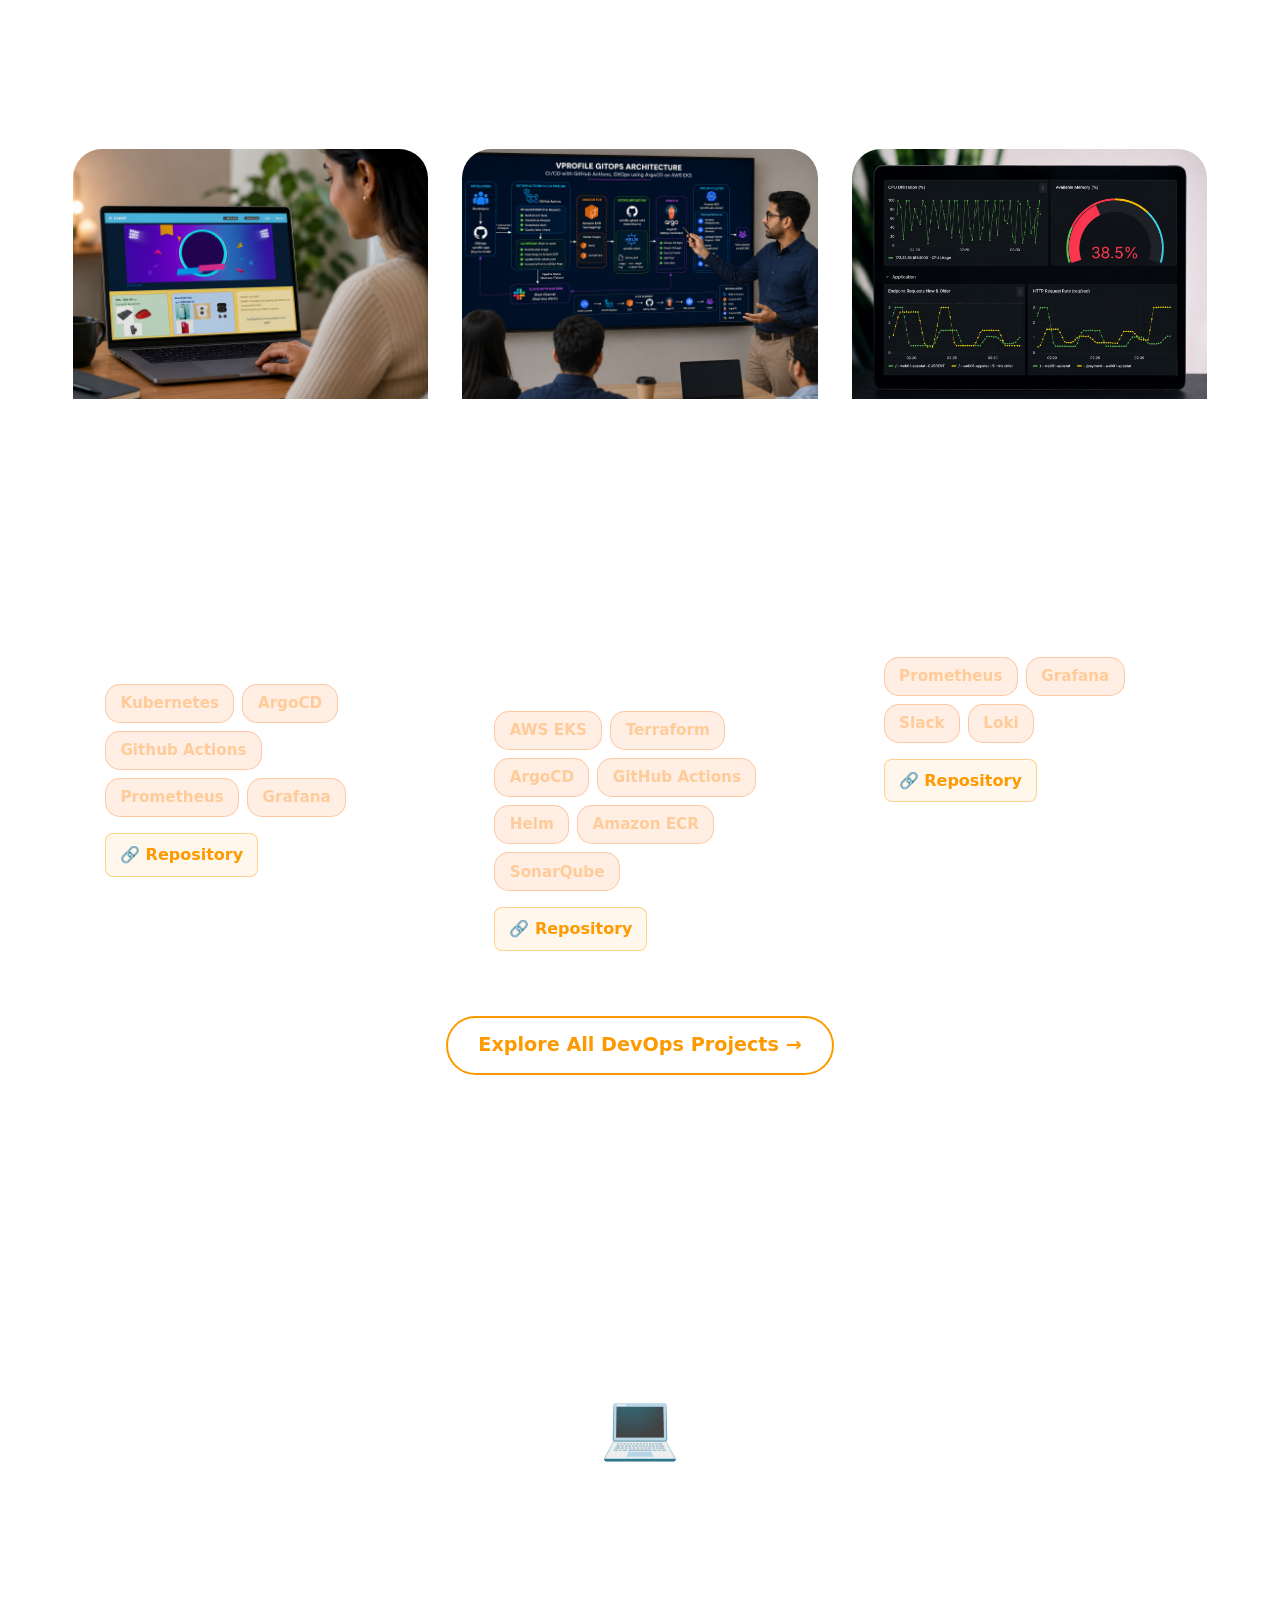
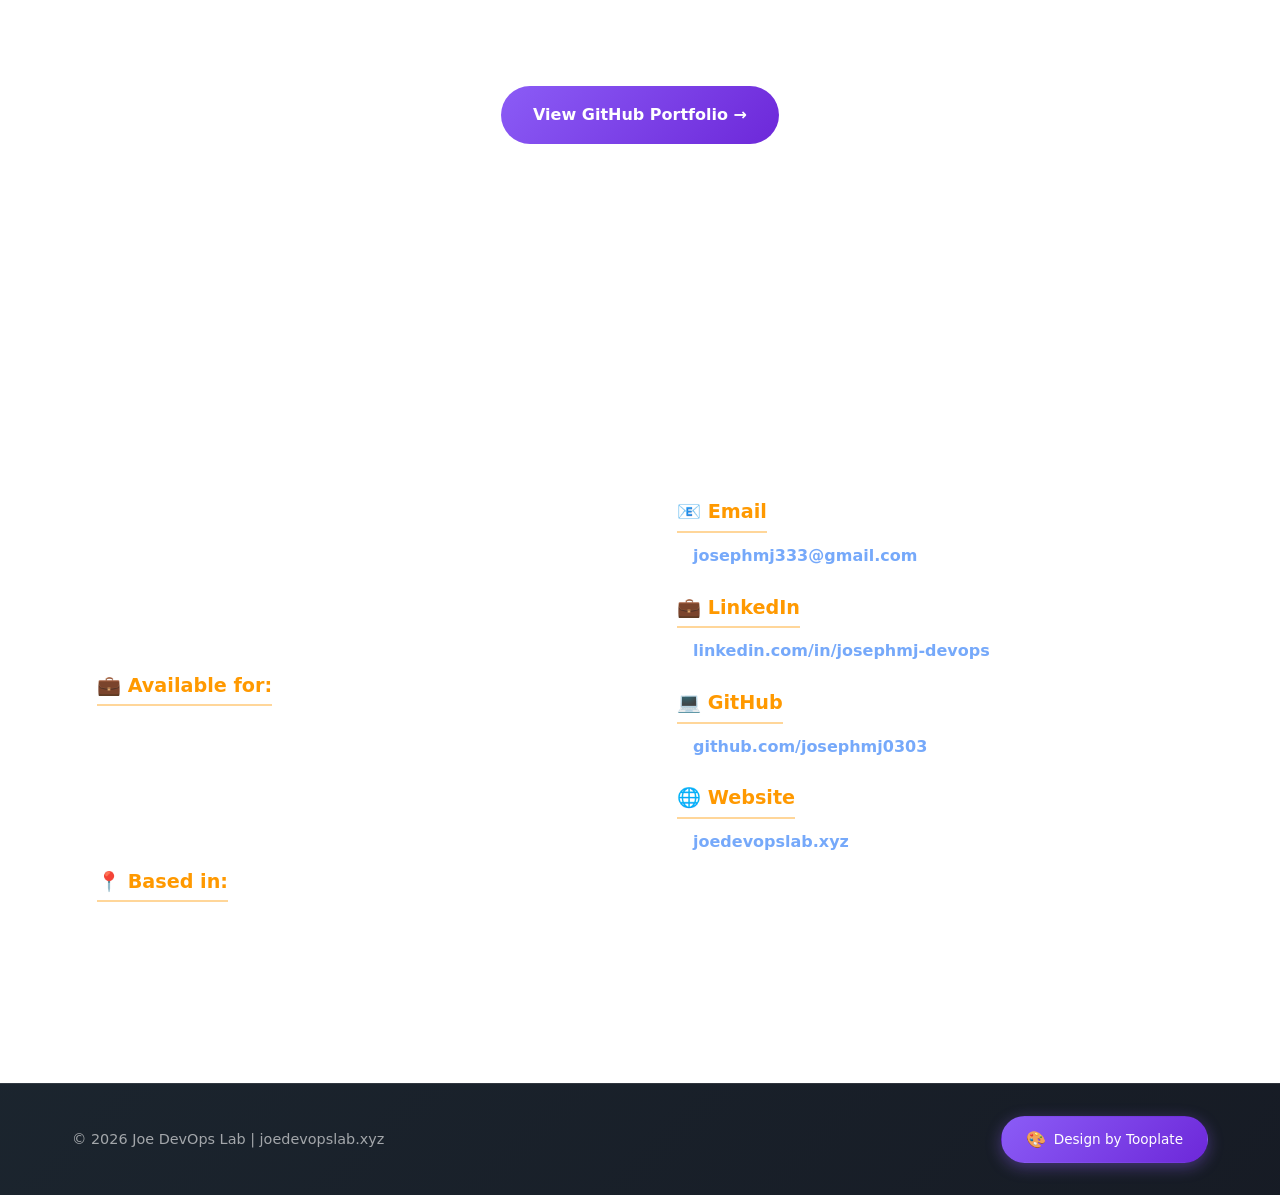
==== commit 510da175: "Update resume link in index.html" ====
--- a/index.html
+++ b/index.html
@@ -120,7 +120,7 @@
                     class="github-button">
                     GitHub Portfolio
                 </a>     
-                <a href="resume/Joseph_MJ_DevOps_Engineer_Resume.pdf"
+                <a href="resume/Joseph_MJ_Master_Resume.pdf"
                     target="_blank"
                     class="cta-primary">
                     View Resume
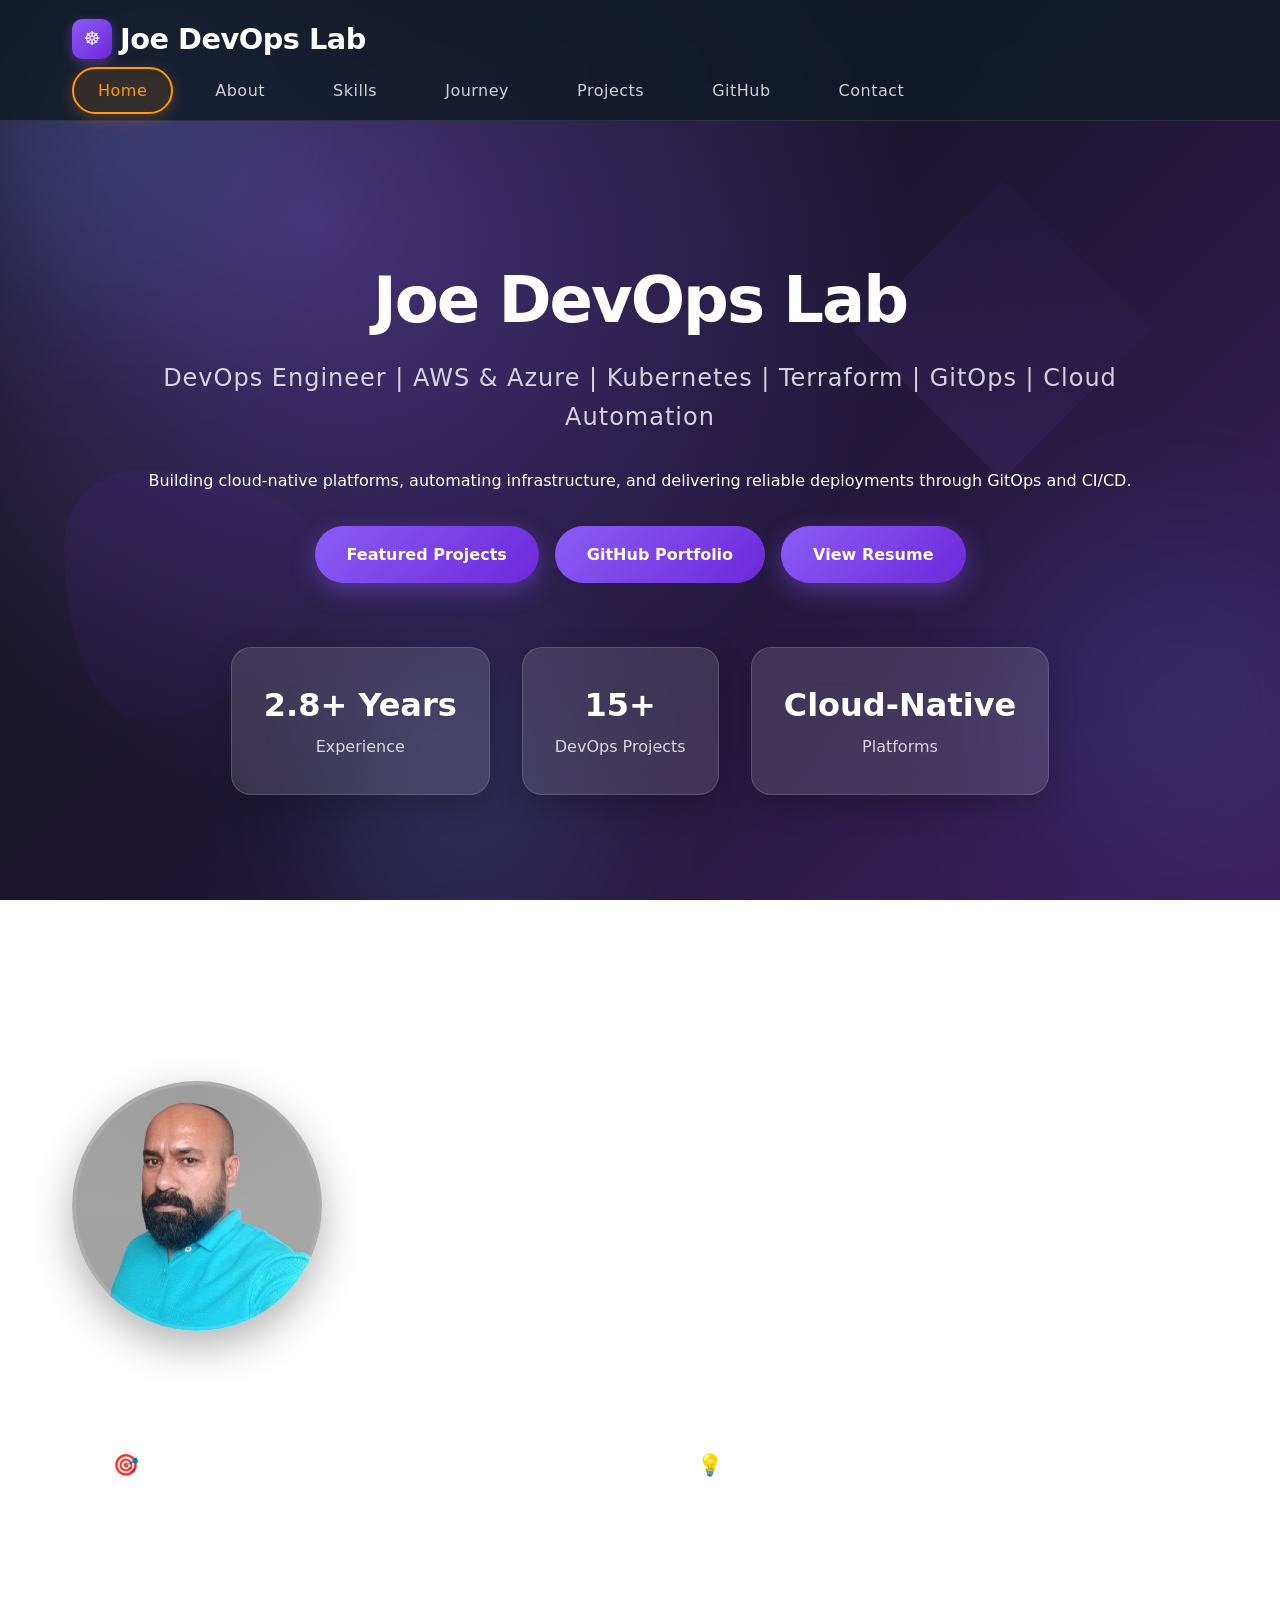
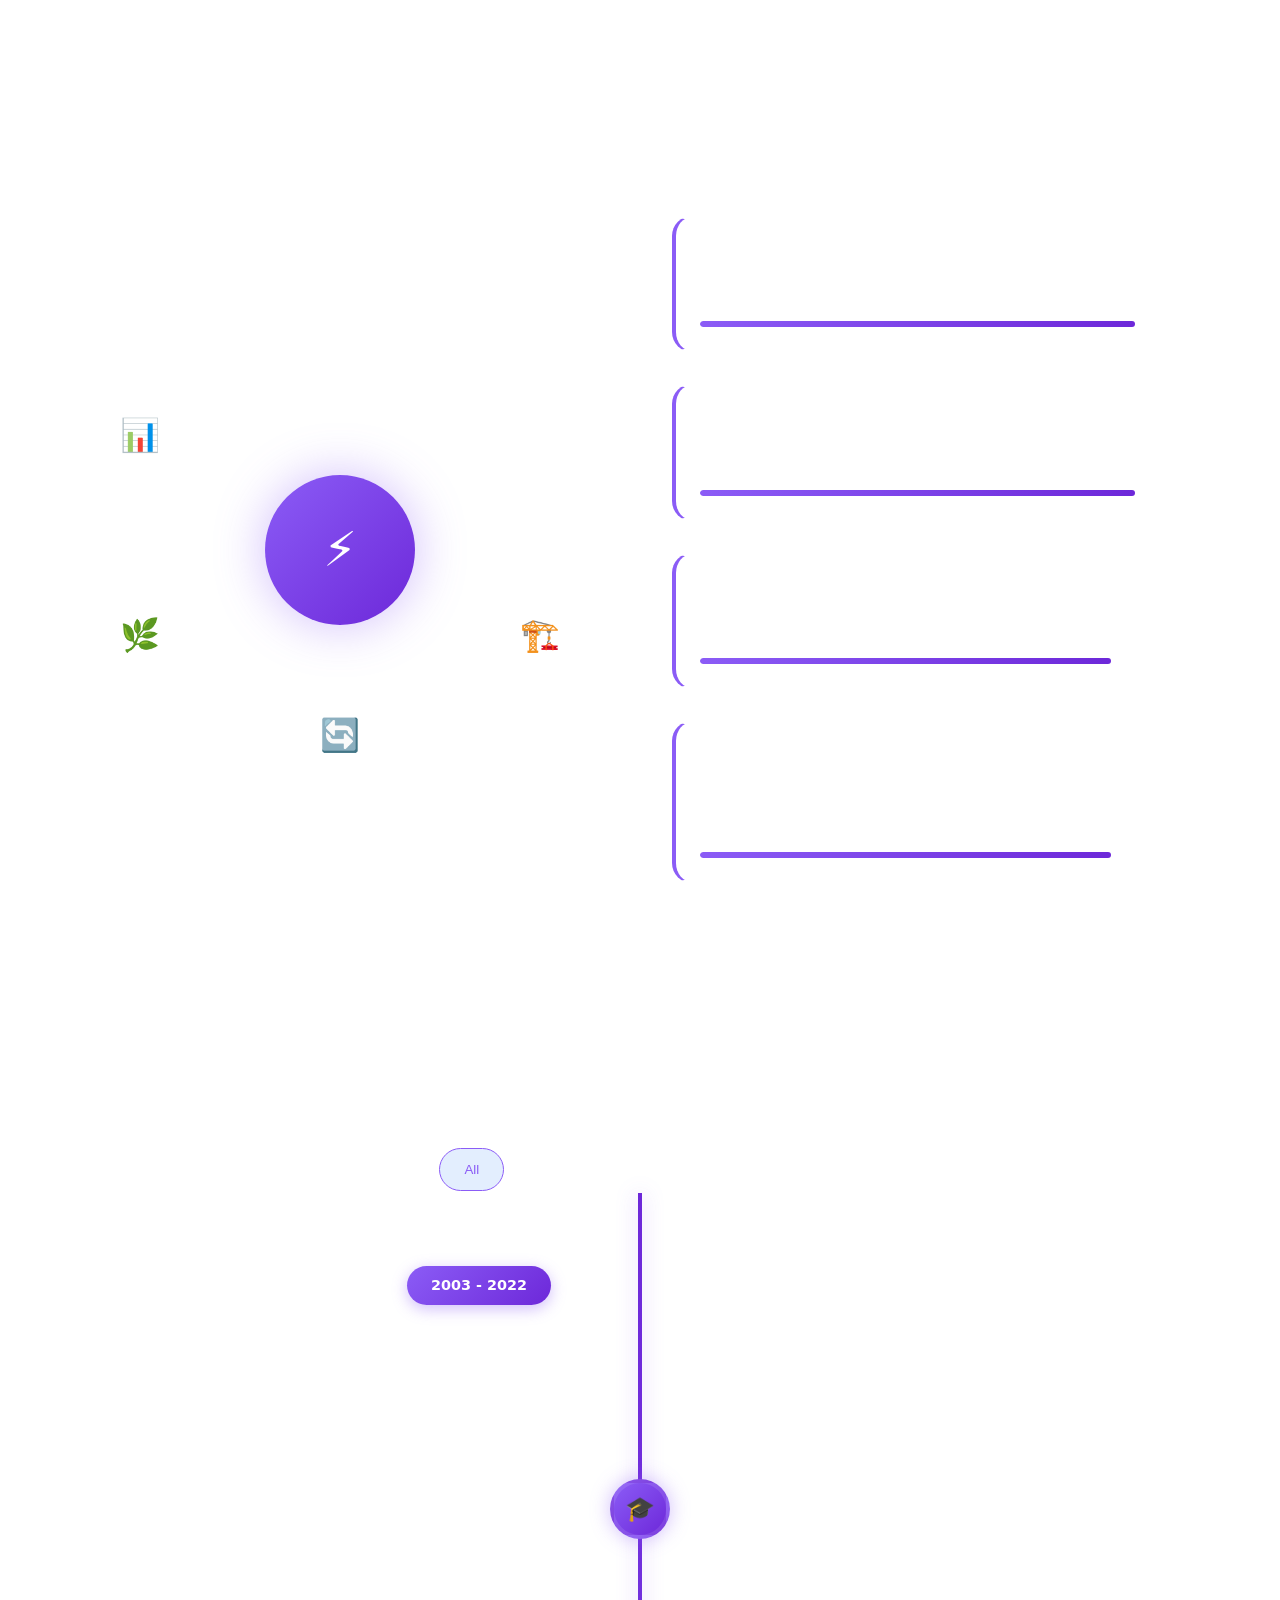
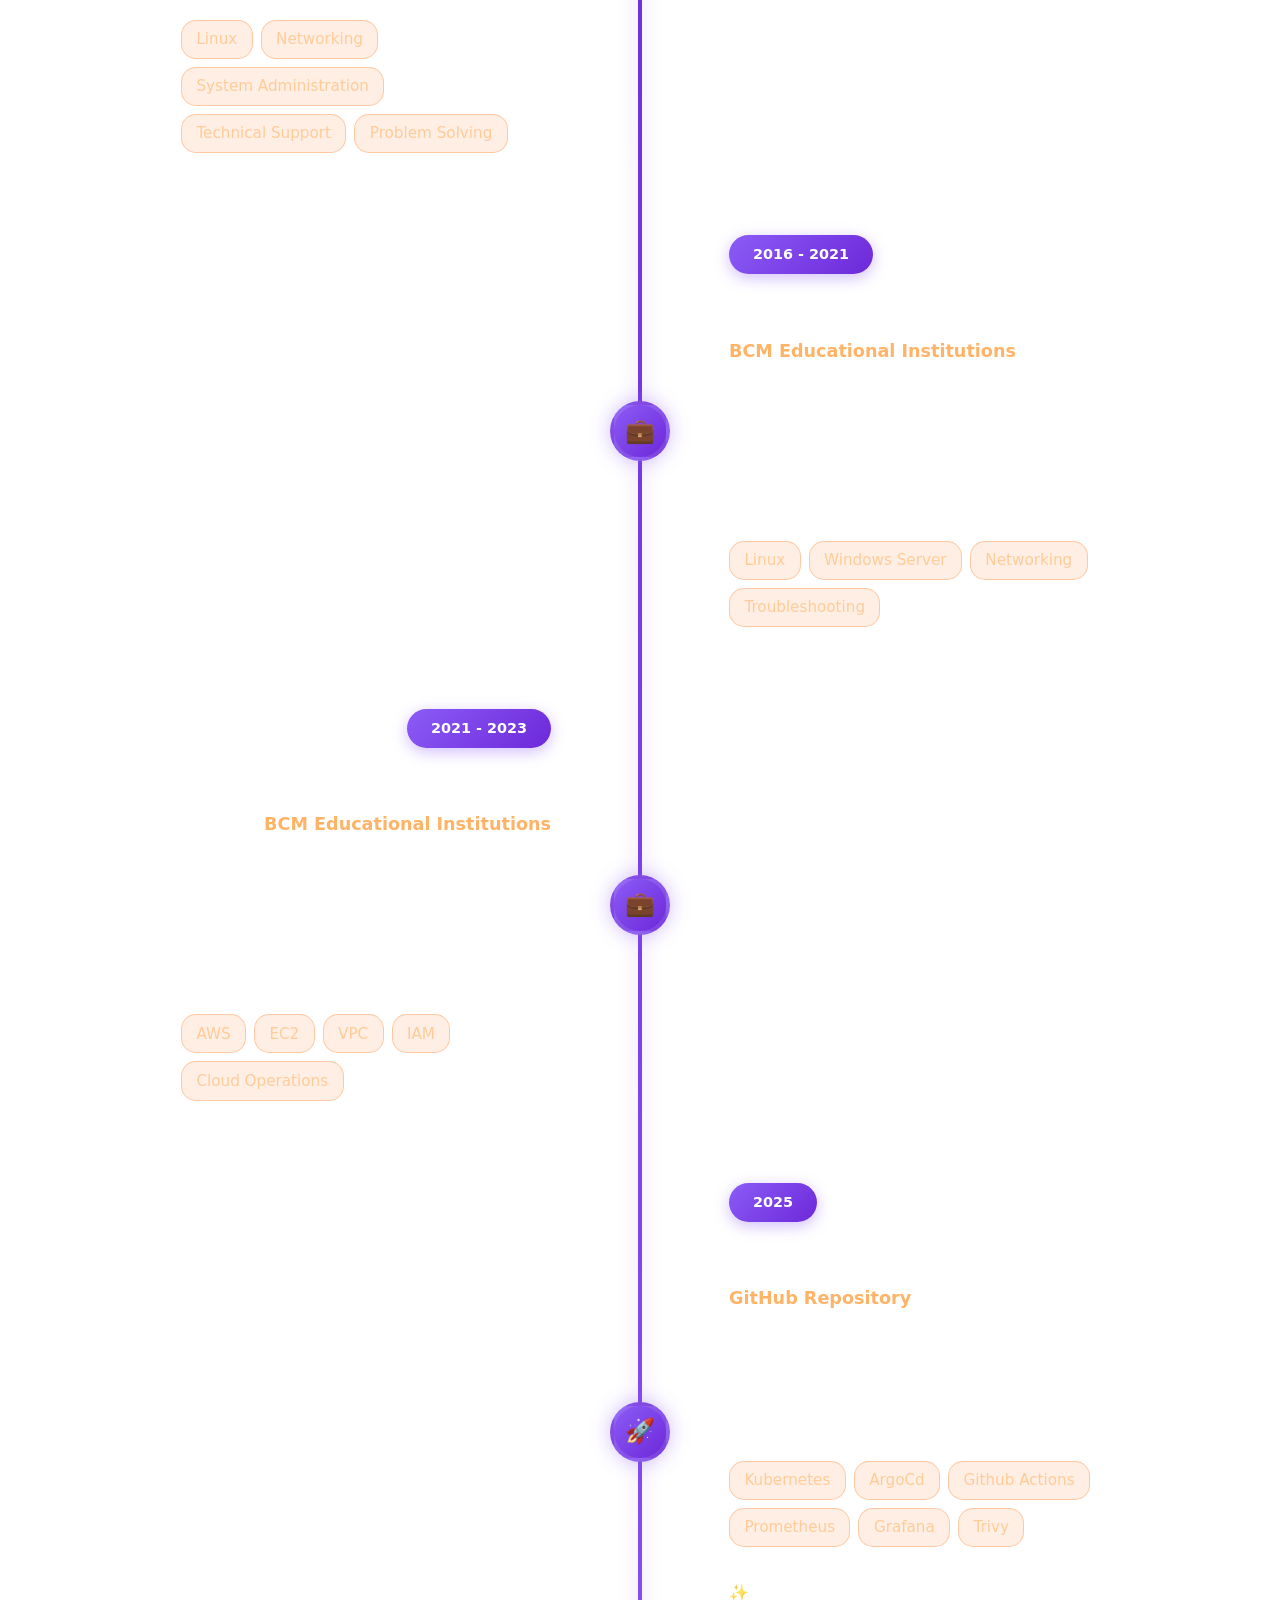
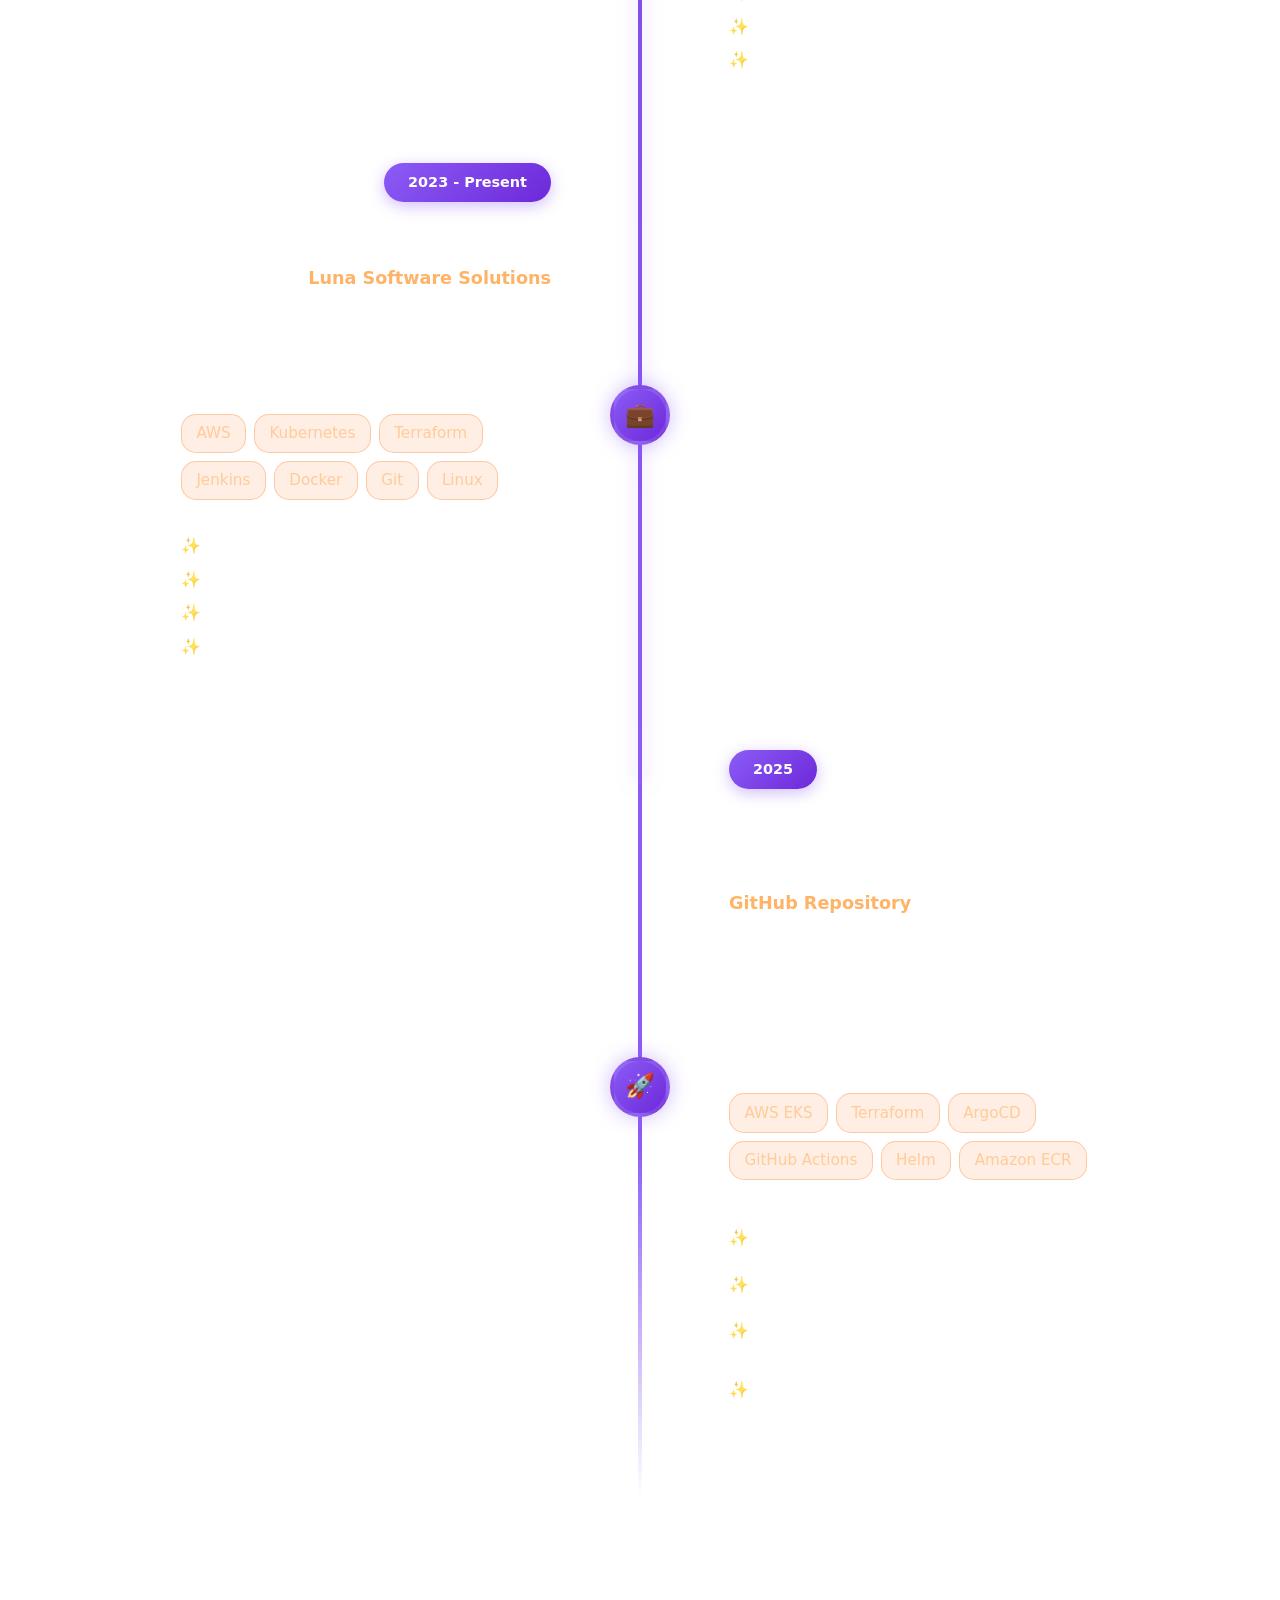
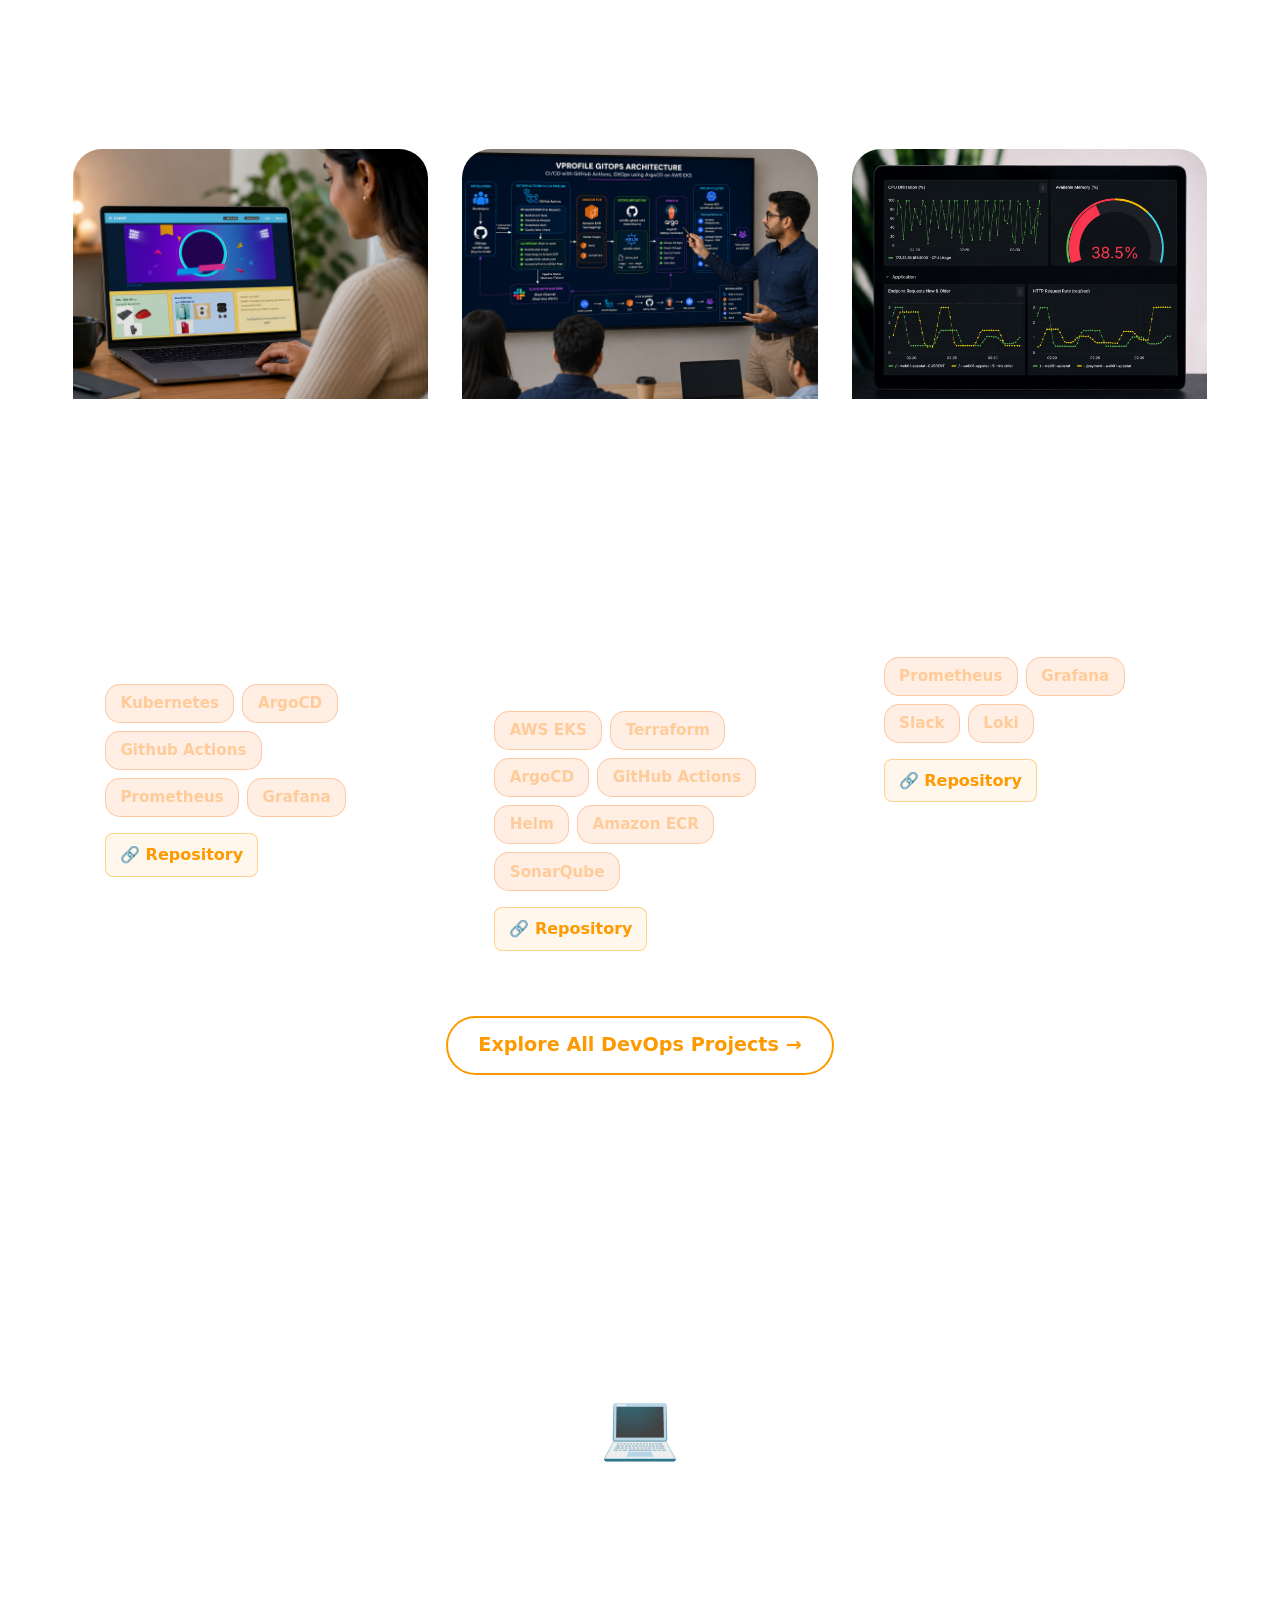
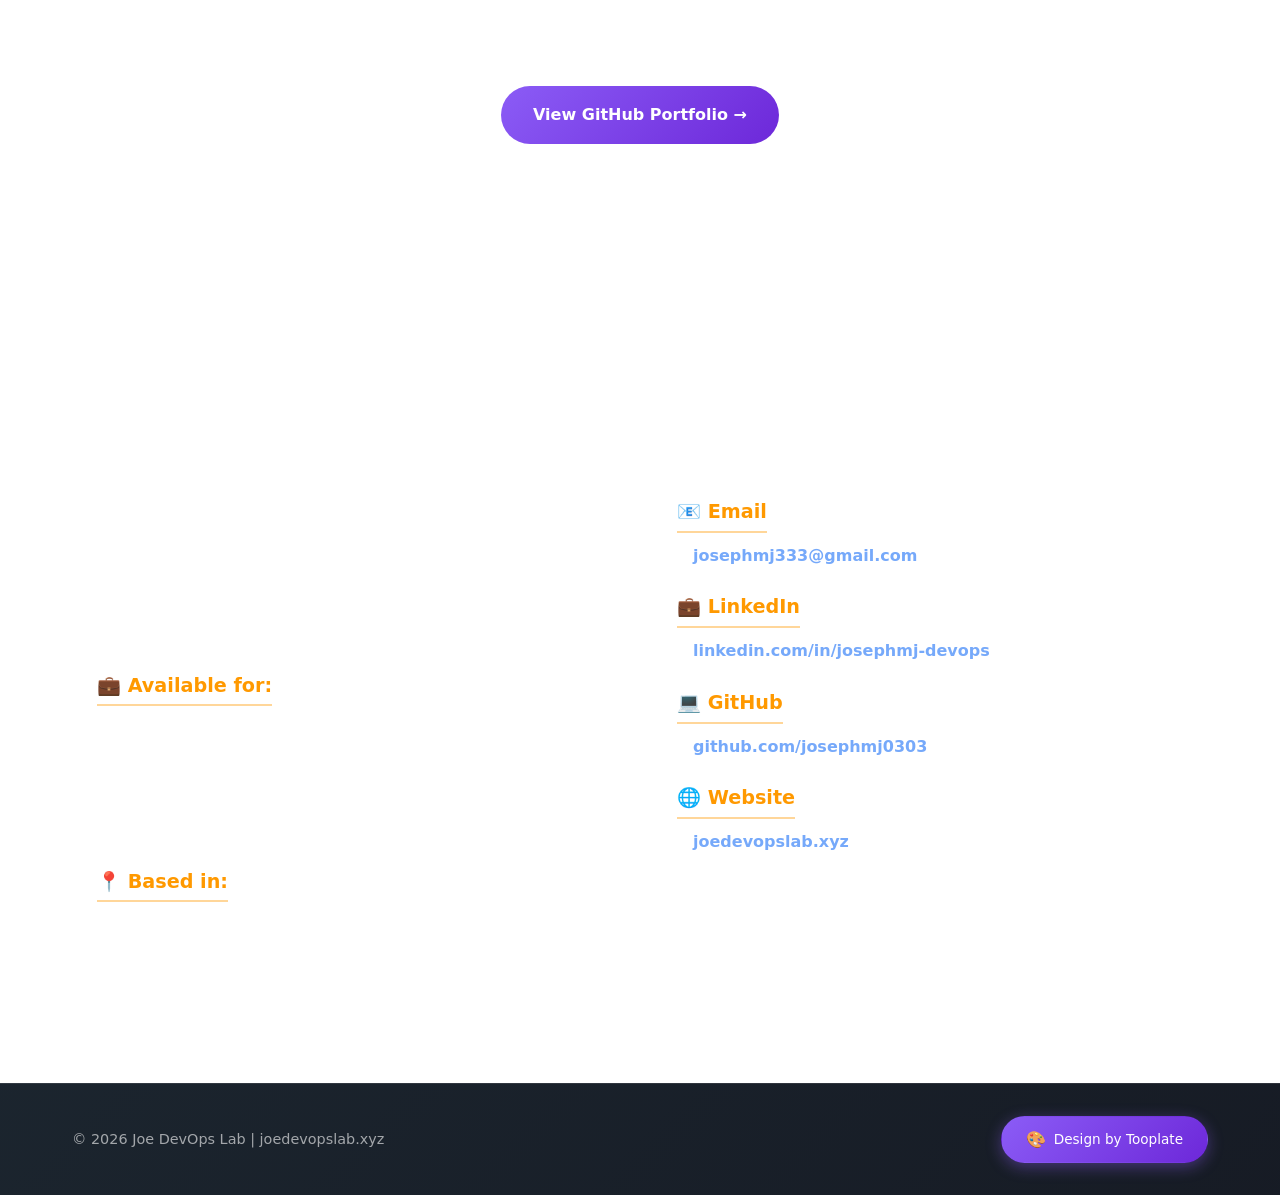
==== commit db5e2464: "Update experience in index.html" ====
--- a/index.html
+++ b/index.html
@@ -129,7 +129,7 @@
             
             <div class="stats-section">
                 <div class="stat-card">
-                    <span class="stat-number">2.7+ Years</span>
+                    <span class="stat-number">2.8+ Years</span>
                     <span class="stat-label">Experience</span>
                 </div>
                 <div class="stat-card">
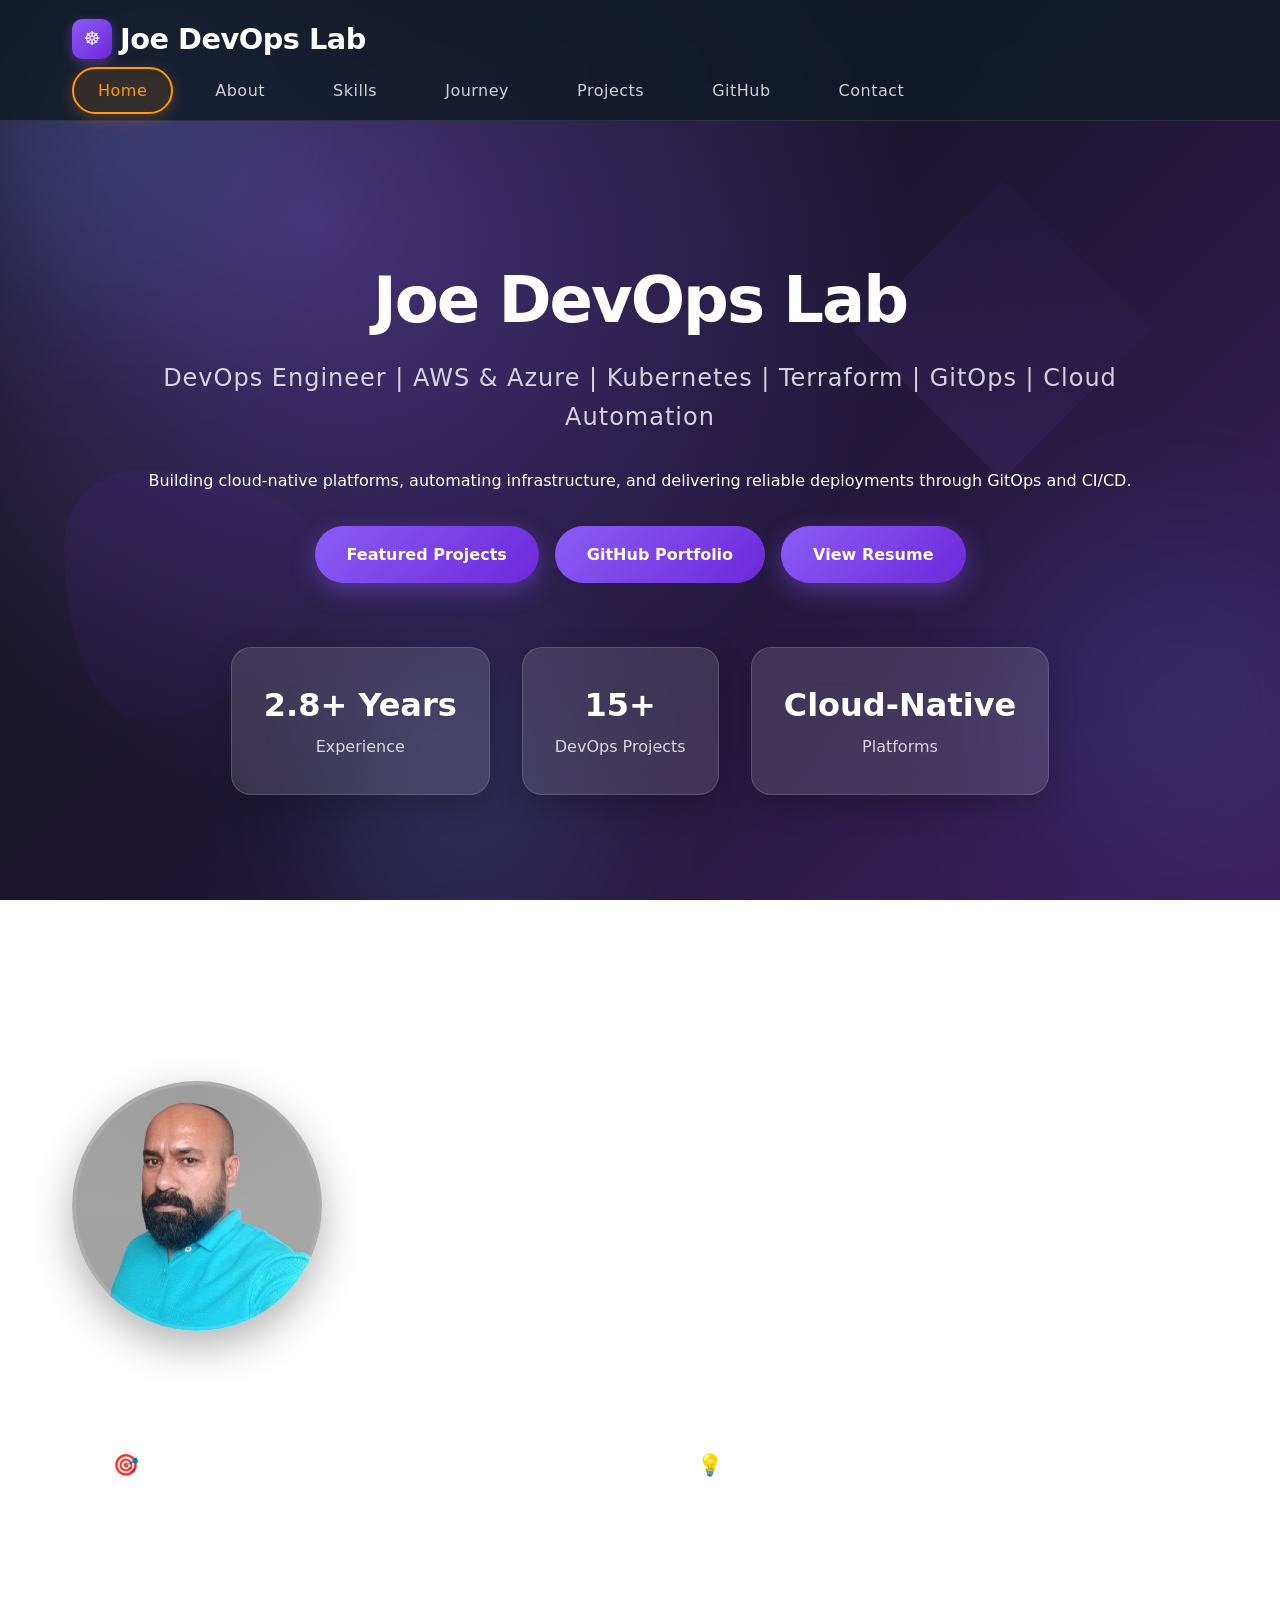
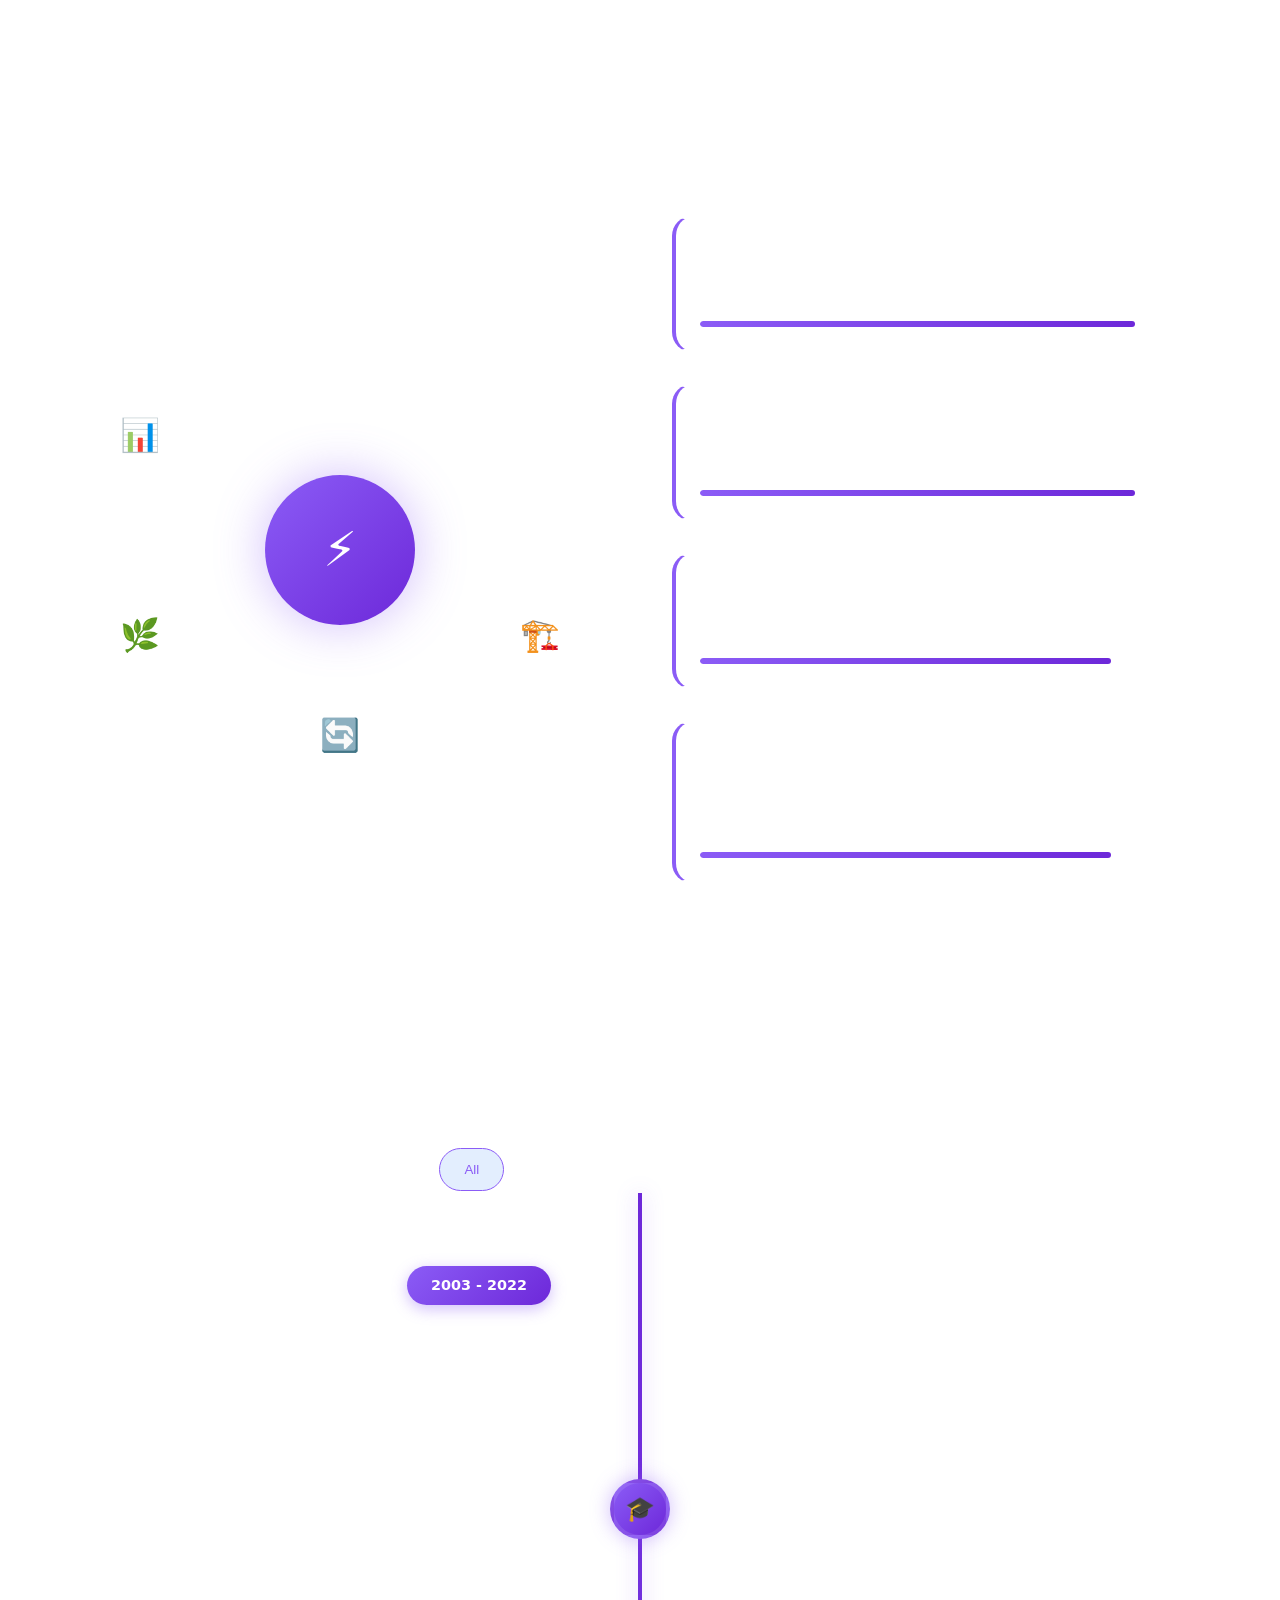
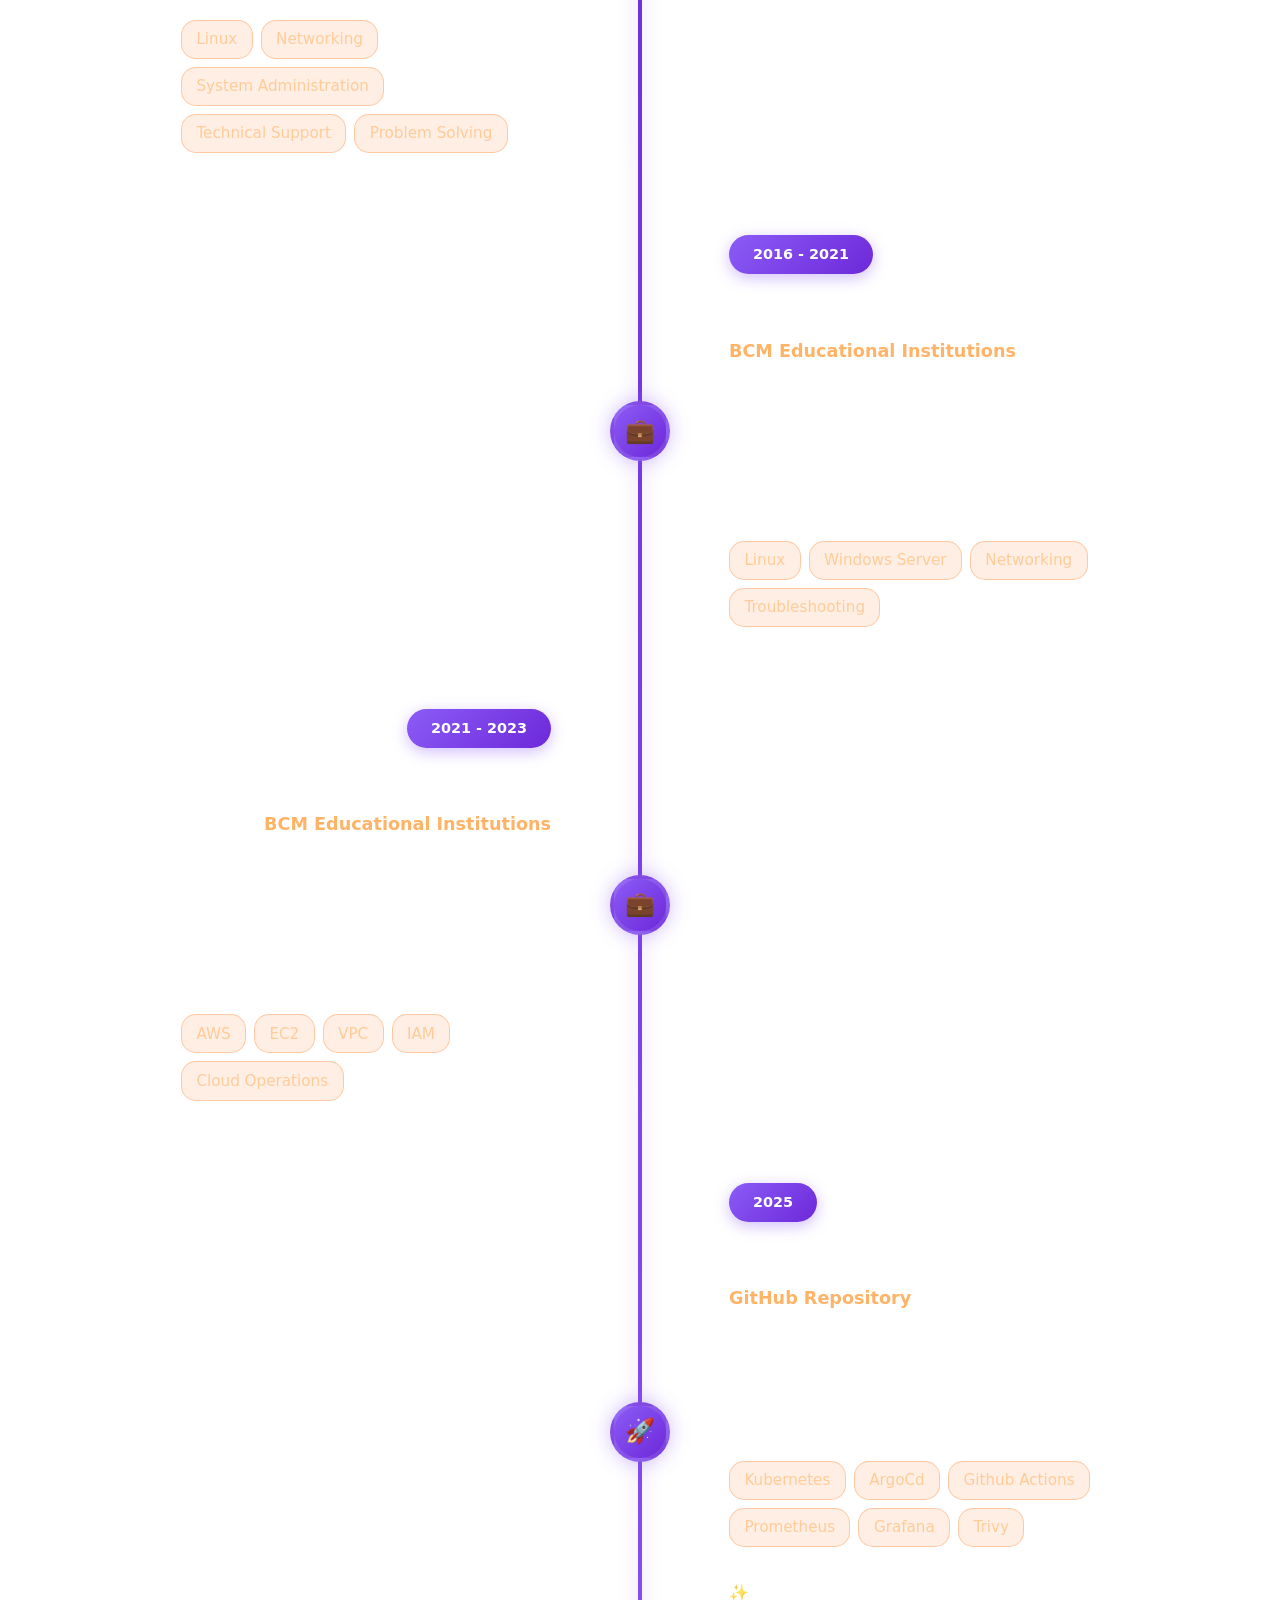
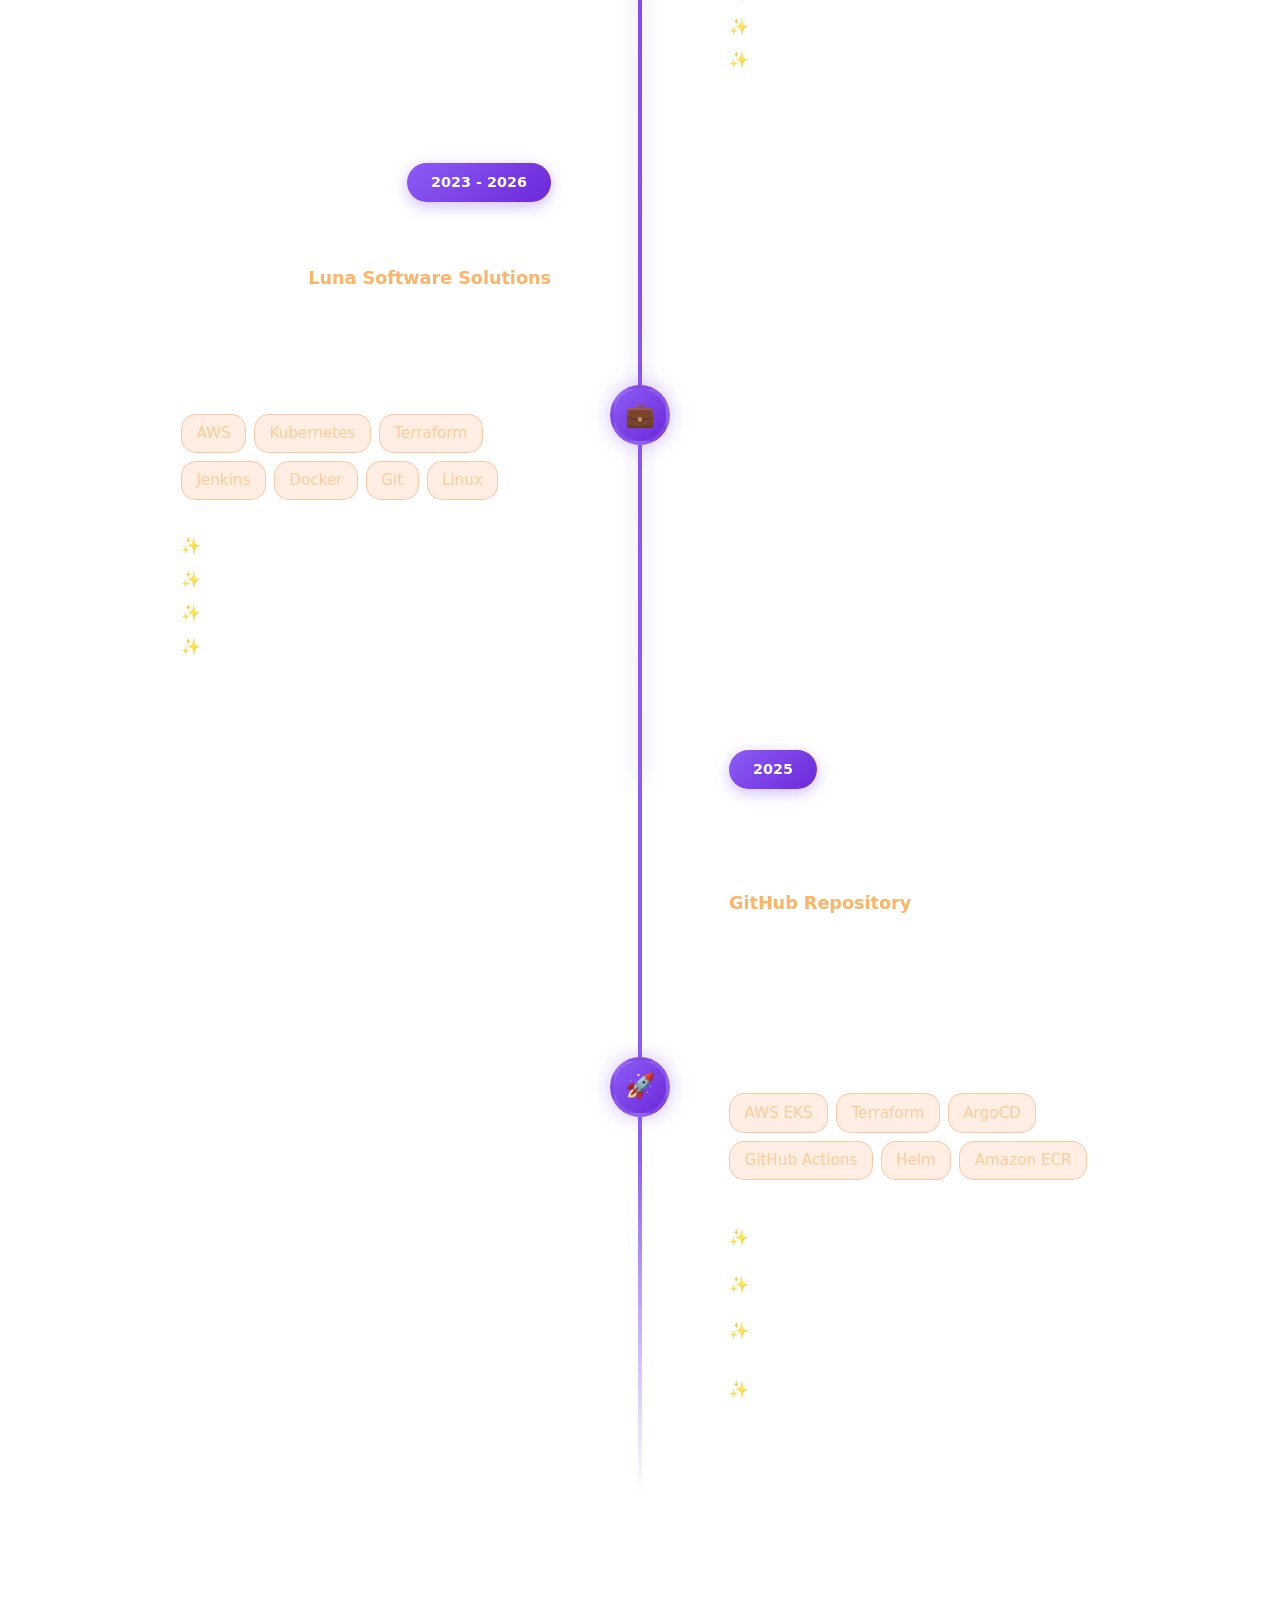
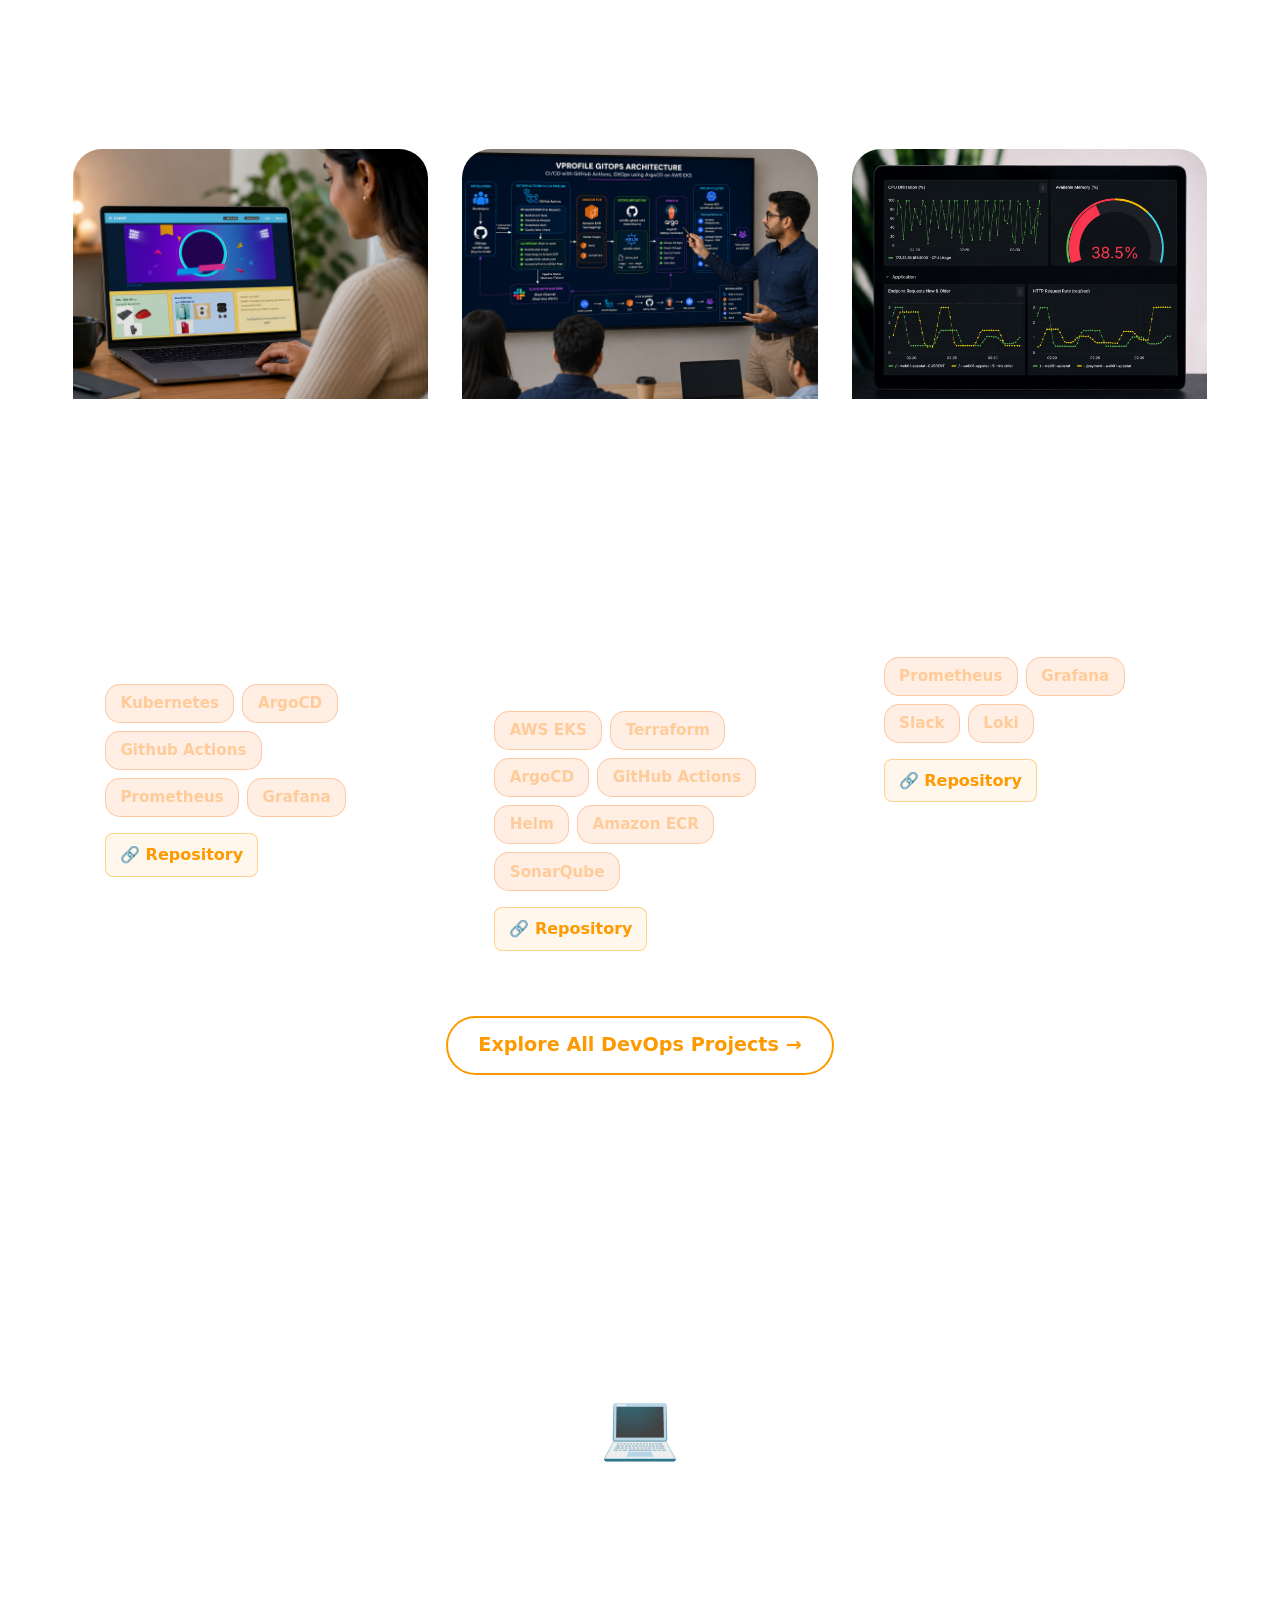
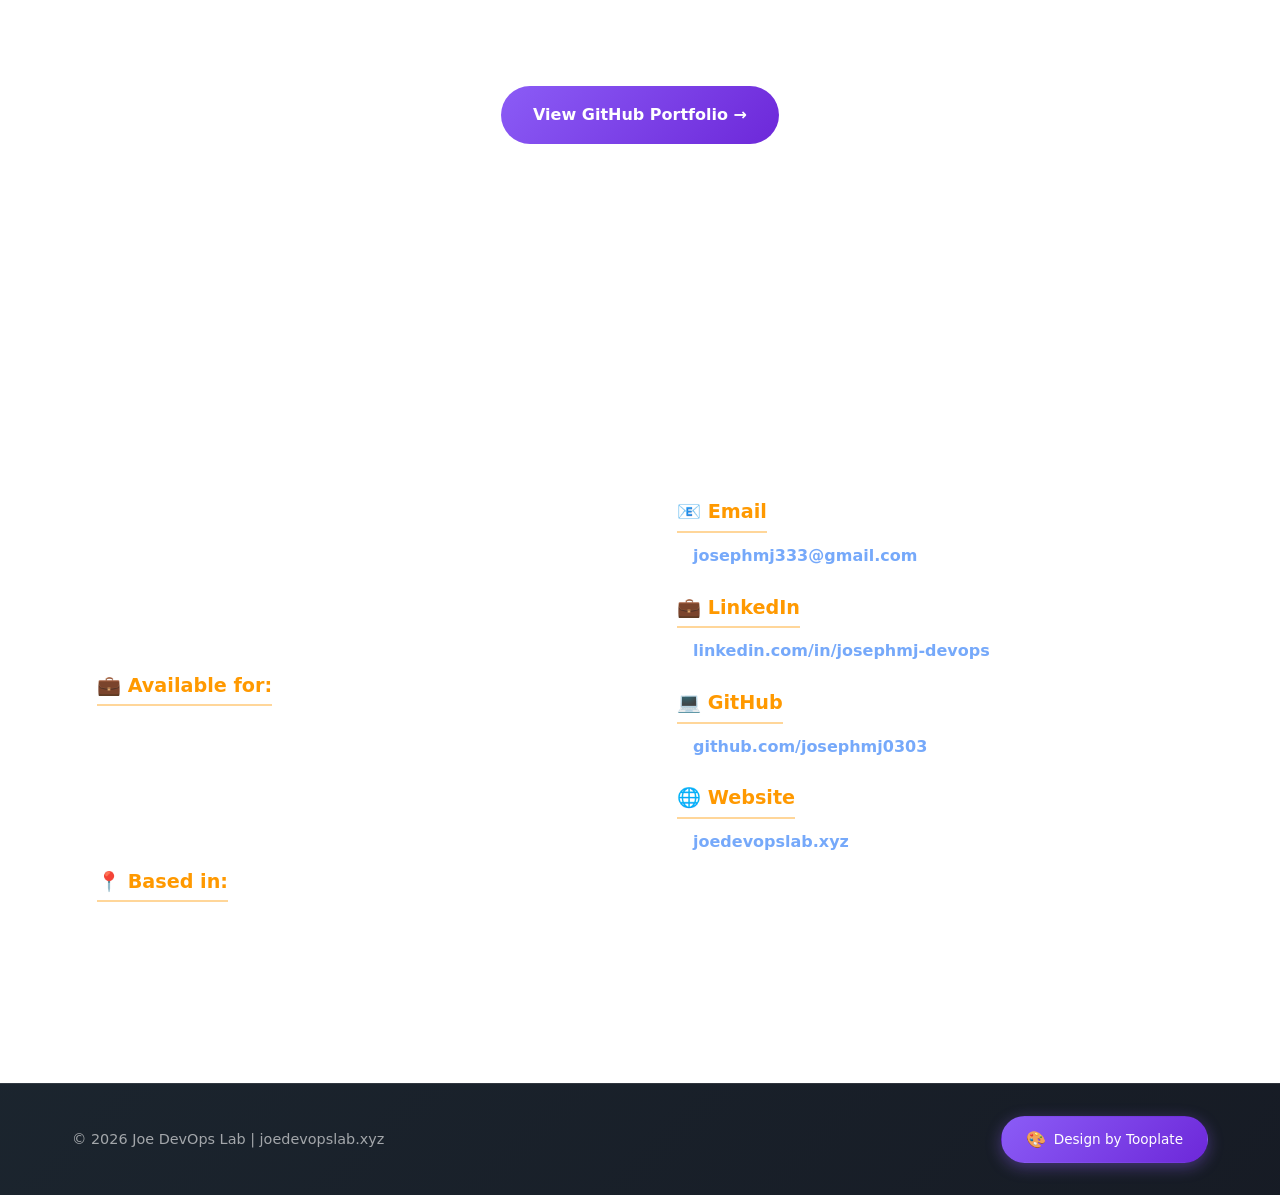
==== commit 4c58254a: "Update index.html contents" ====
--- a/index.html
+++ b/index.html
@@ -359,7 +359,7 @@
                 <div class="timeline-item" data-category="work">
                     <div class="timeline-node">💼</div>
                     <div class="timeline-content">
-                        <div class="timeline-year">2023 - Present</div>
+                        <div class="timeline-year">2023 - 2026</div>
                         <h3 class="timeline-title">DevOps Engineer</h3>
                         <div class="timeline-company">Luna Software Solutions</div>
                         <p class="timeline-description">
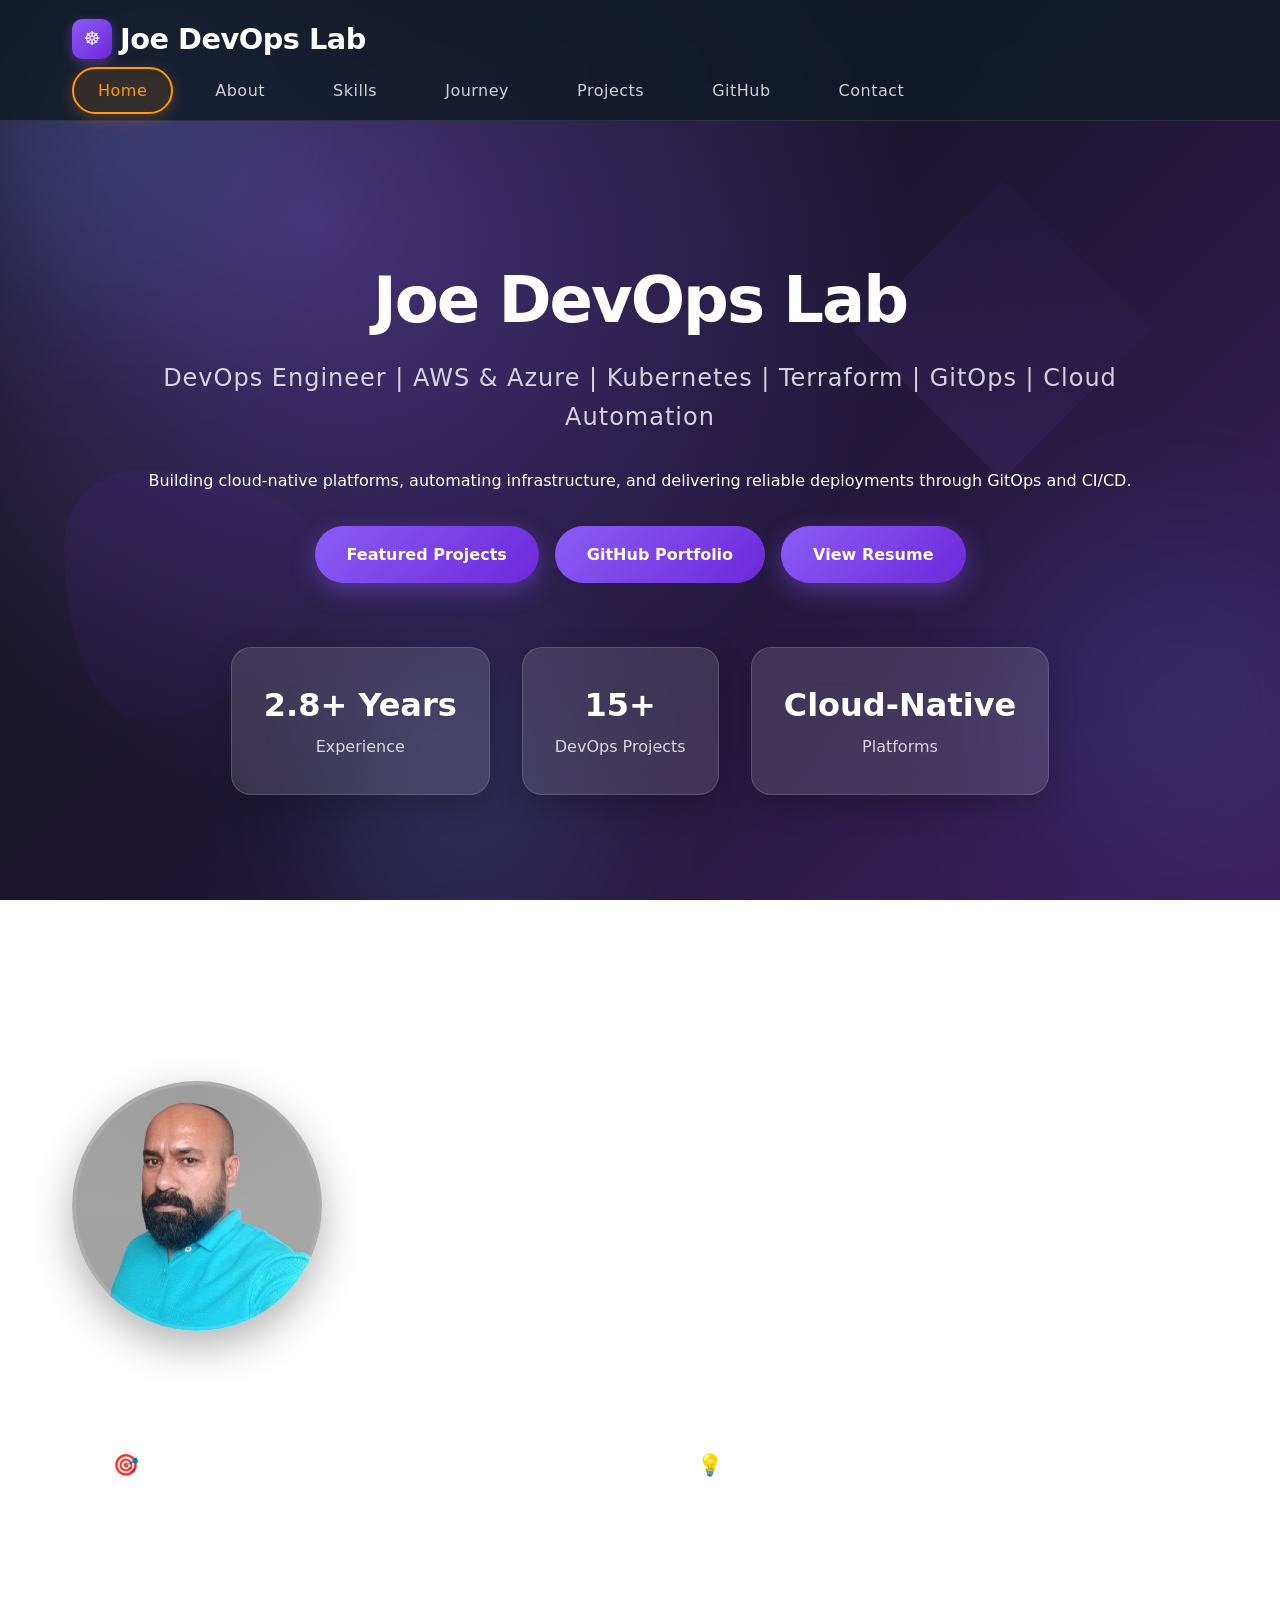
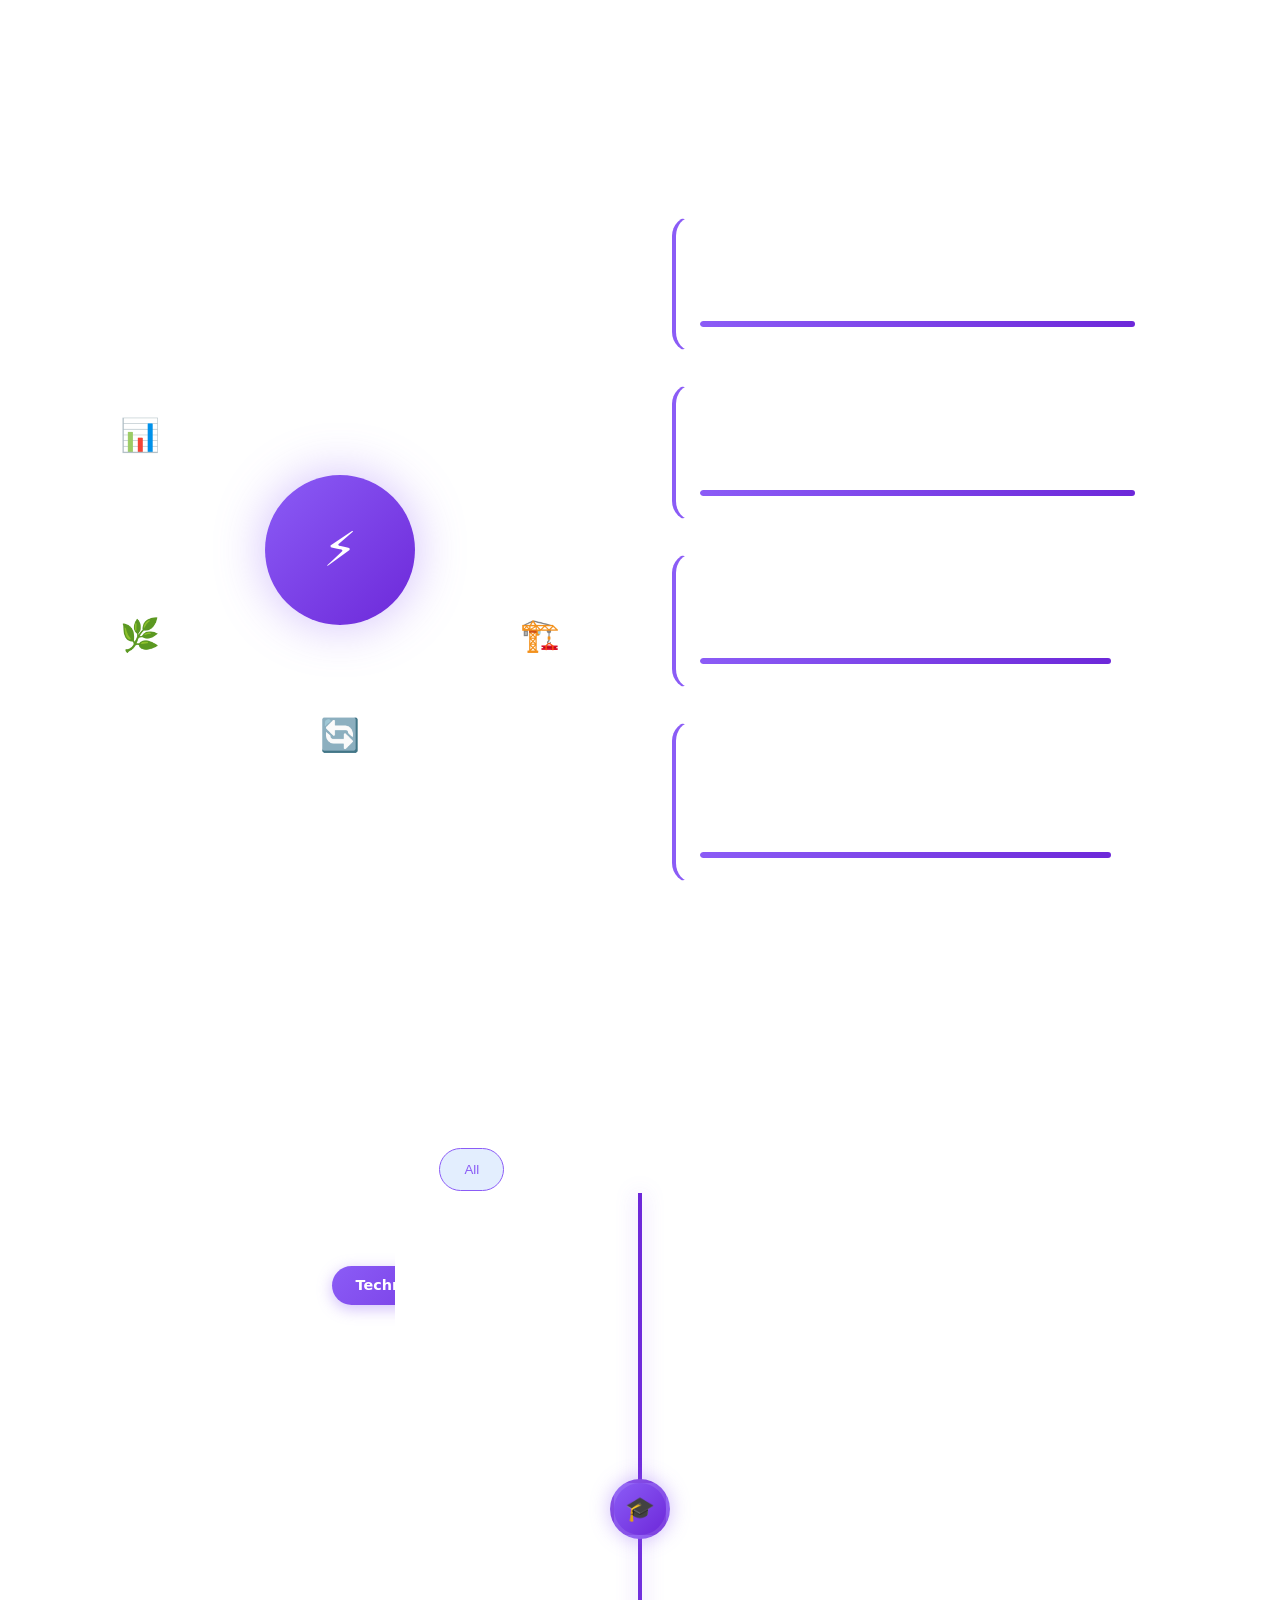
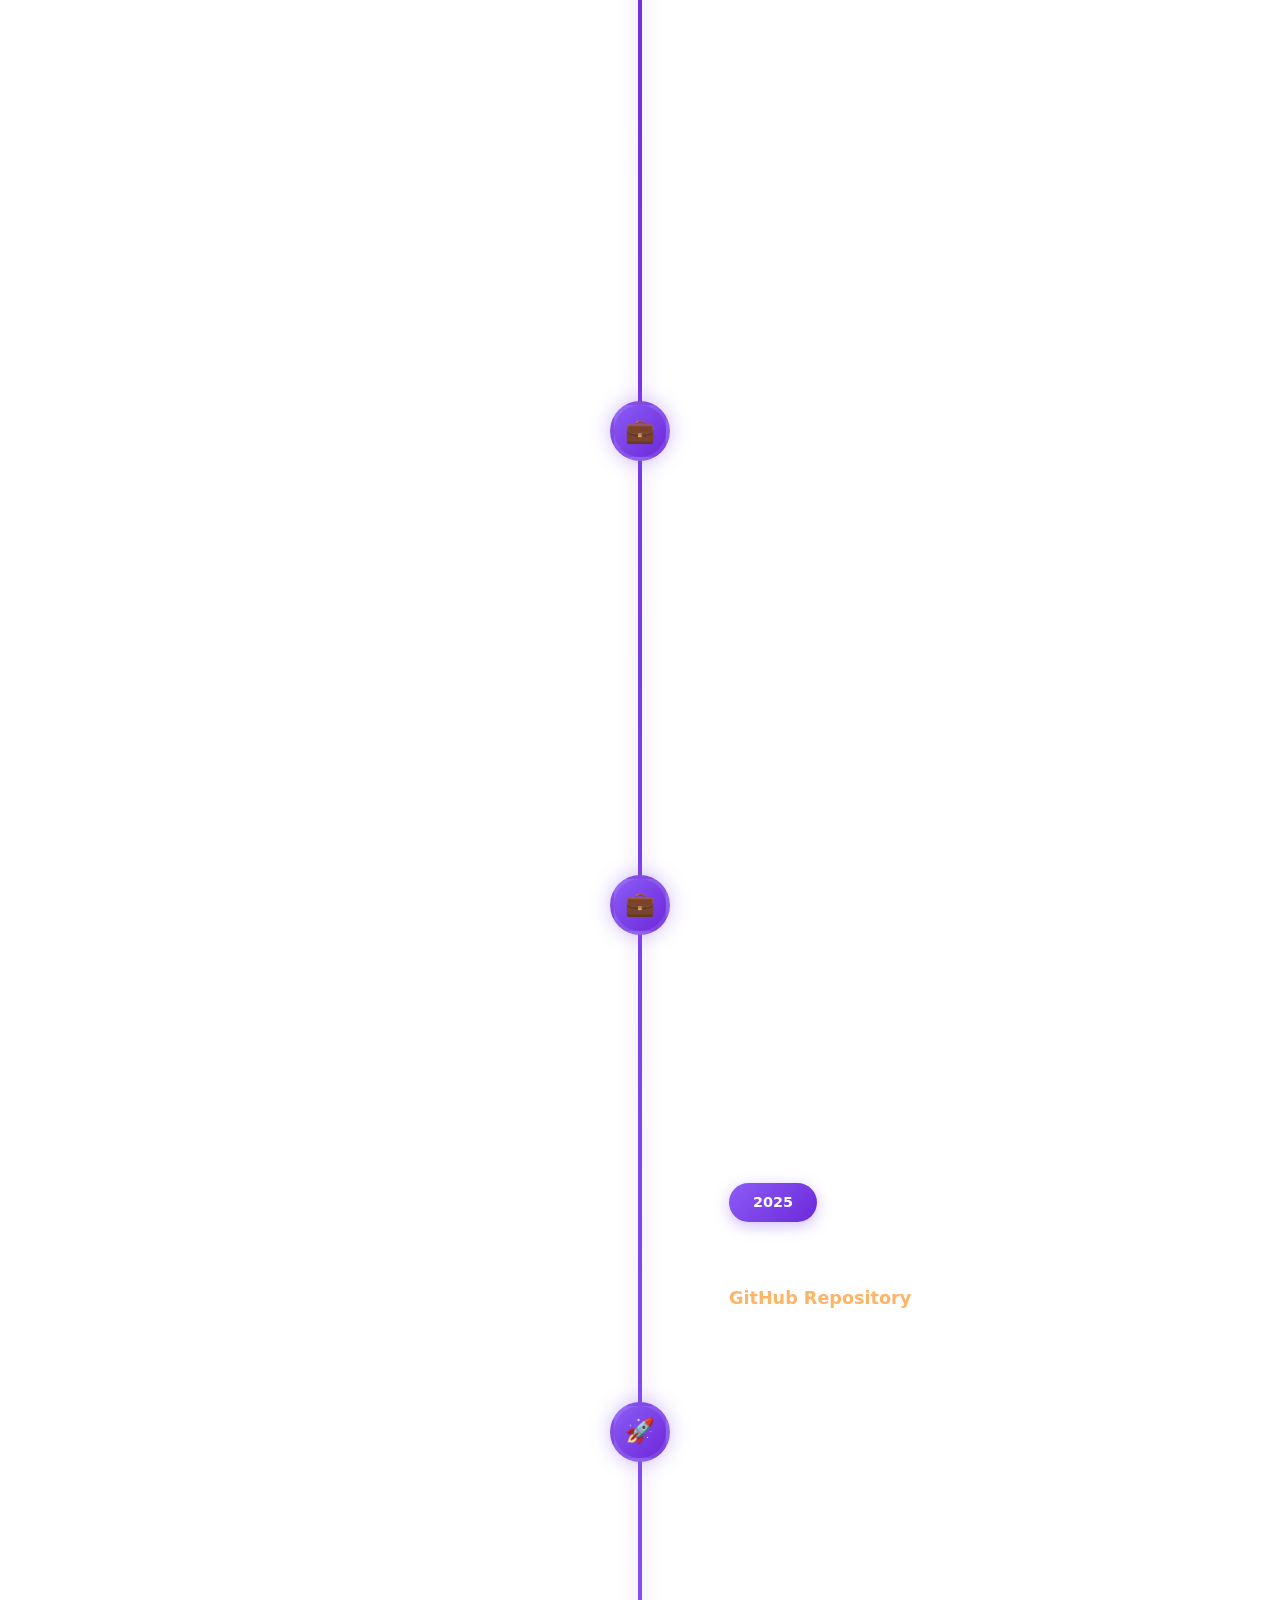
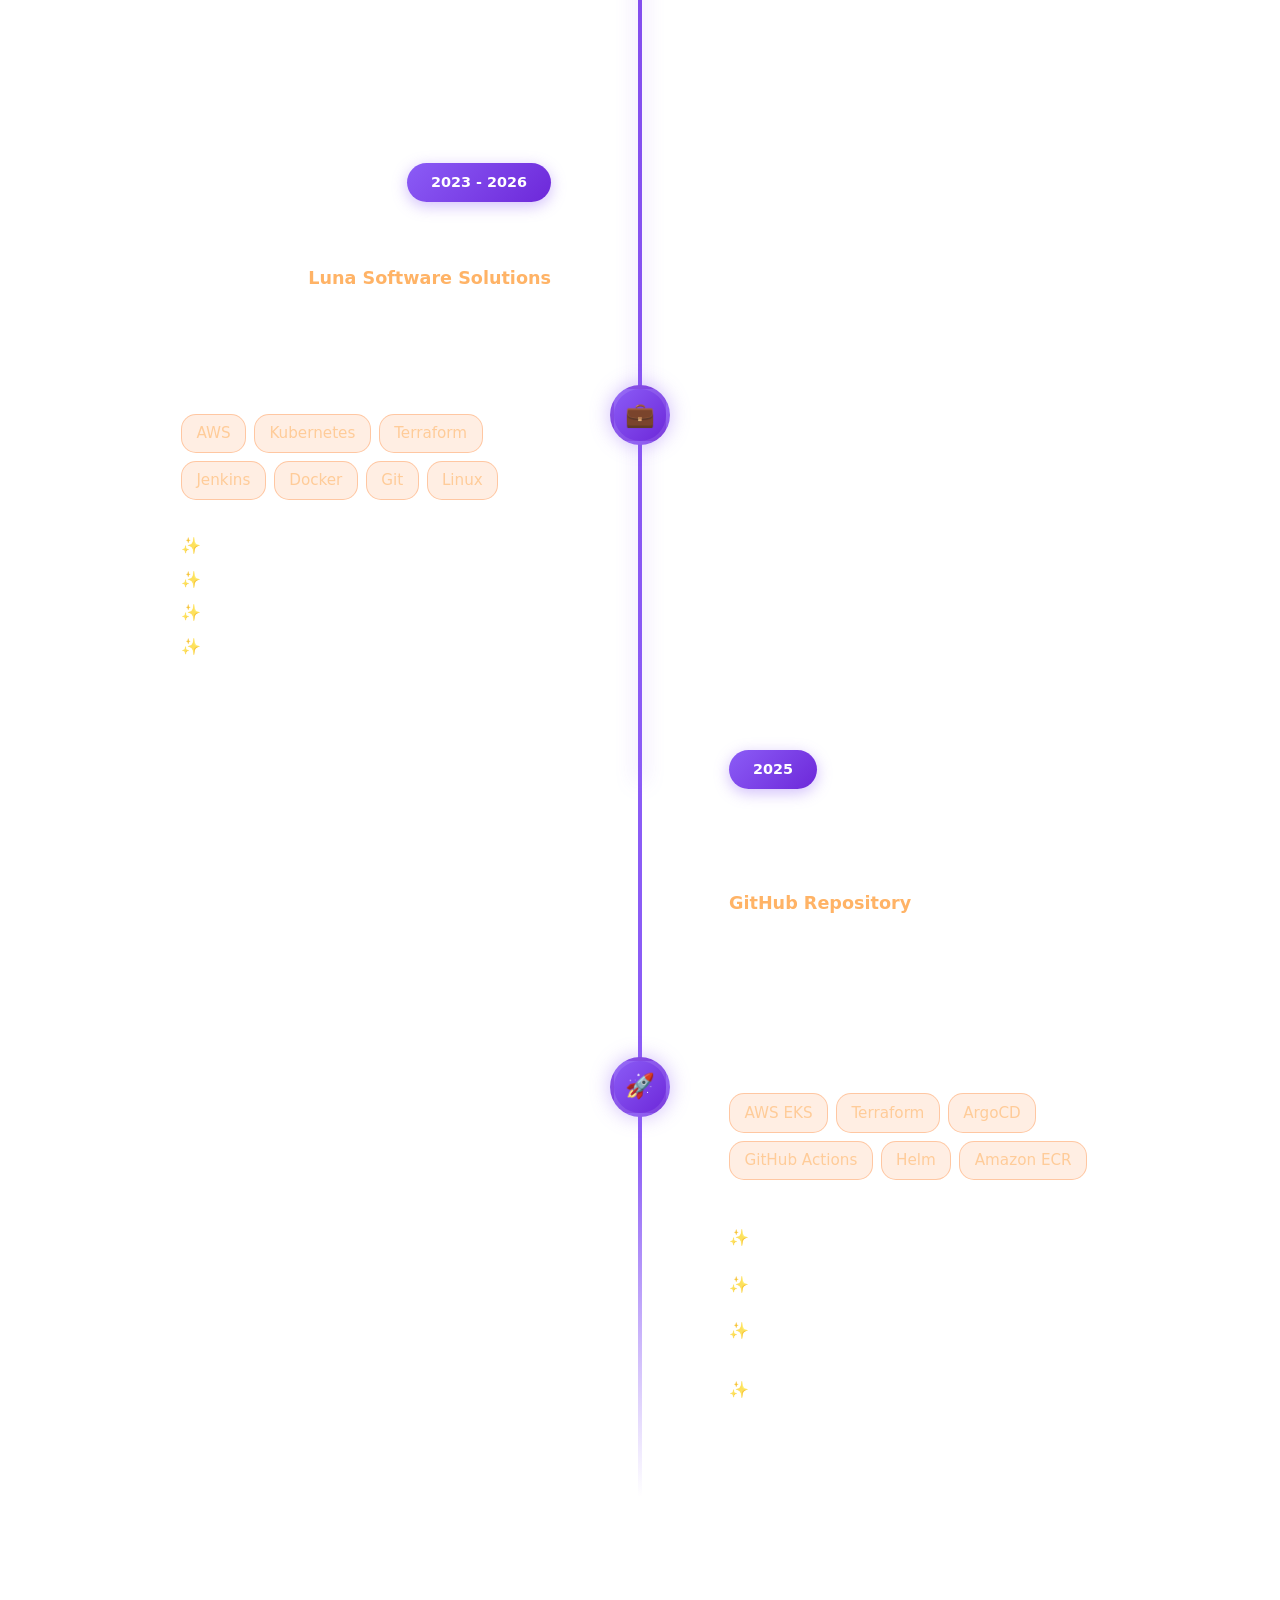
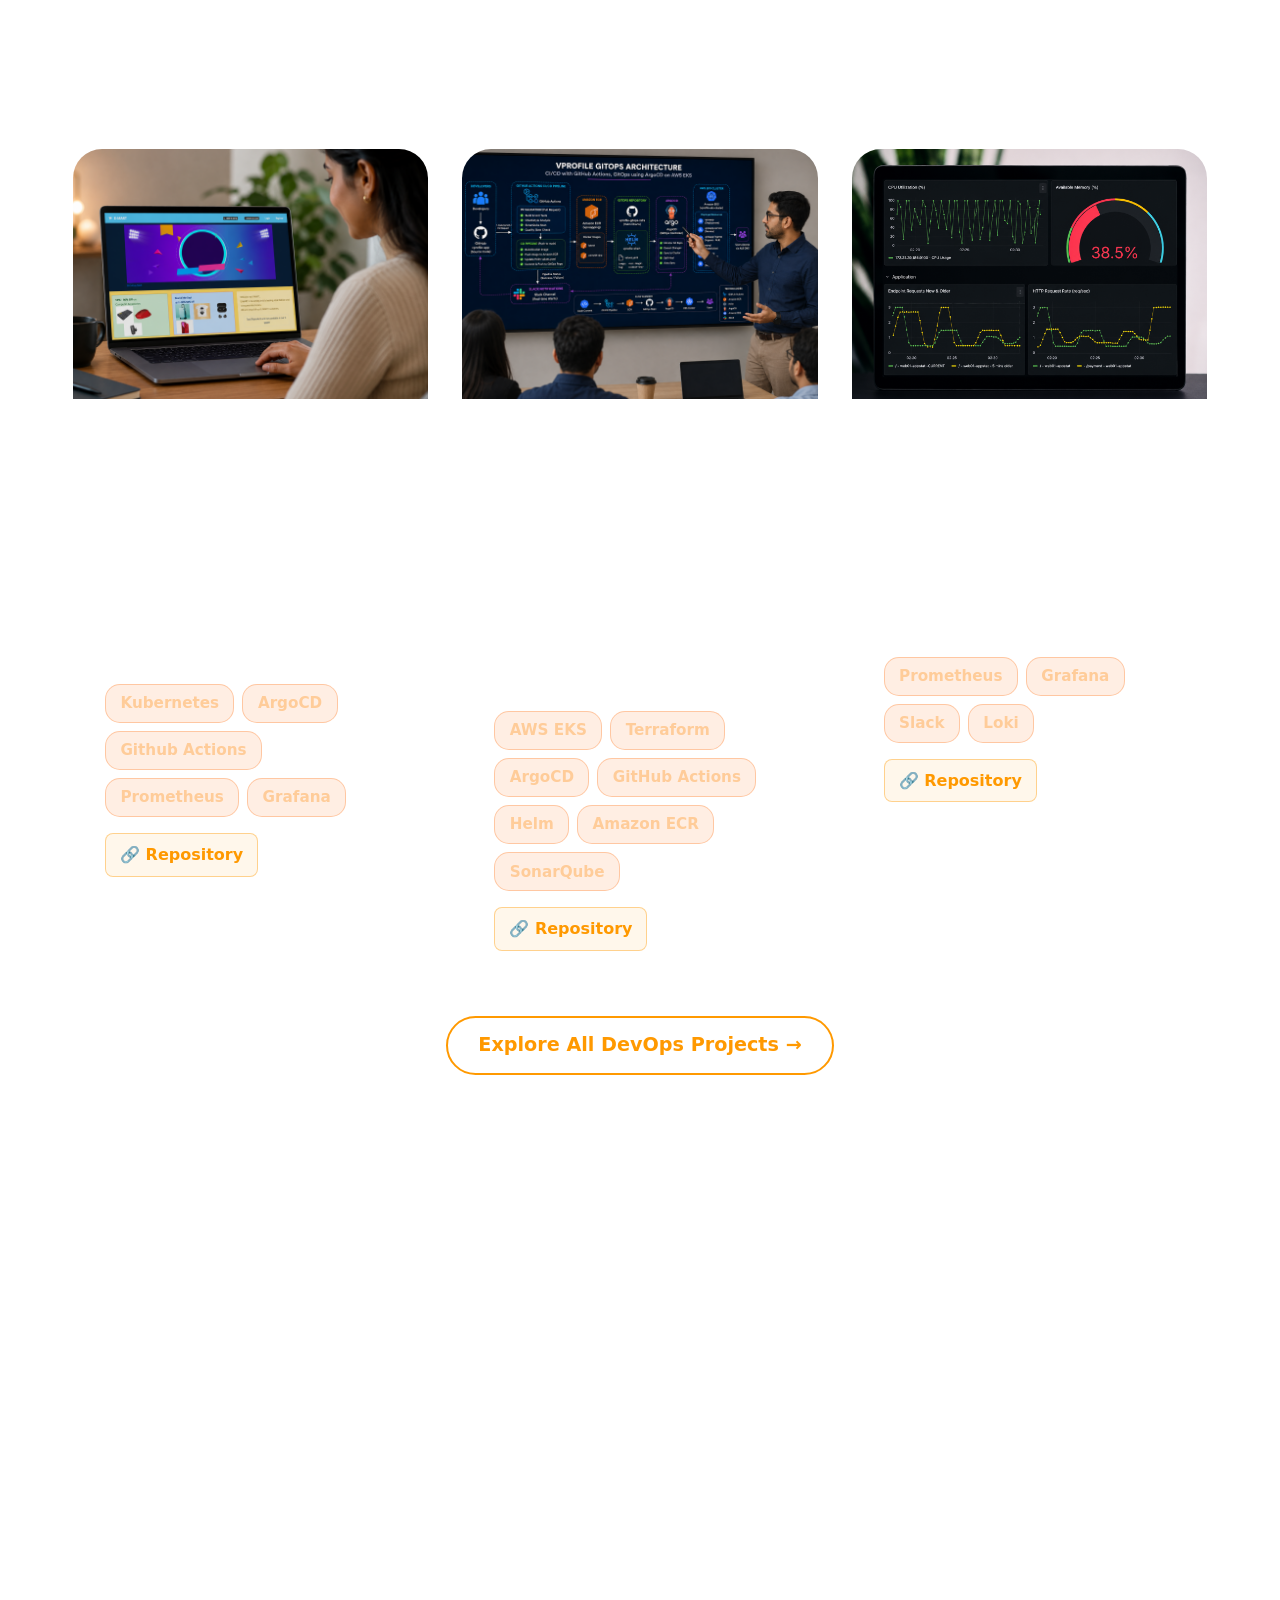
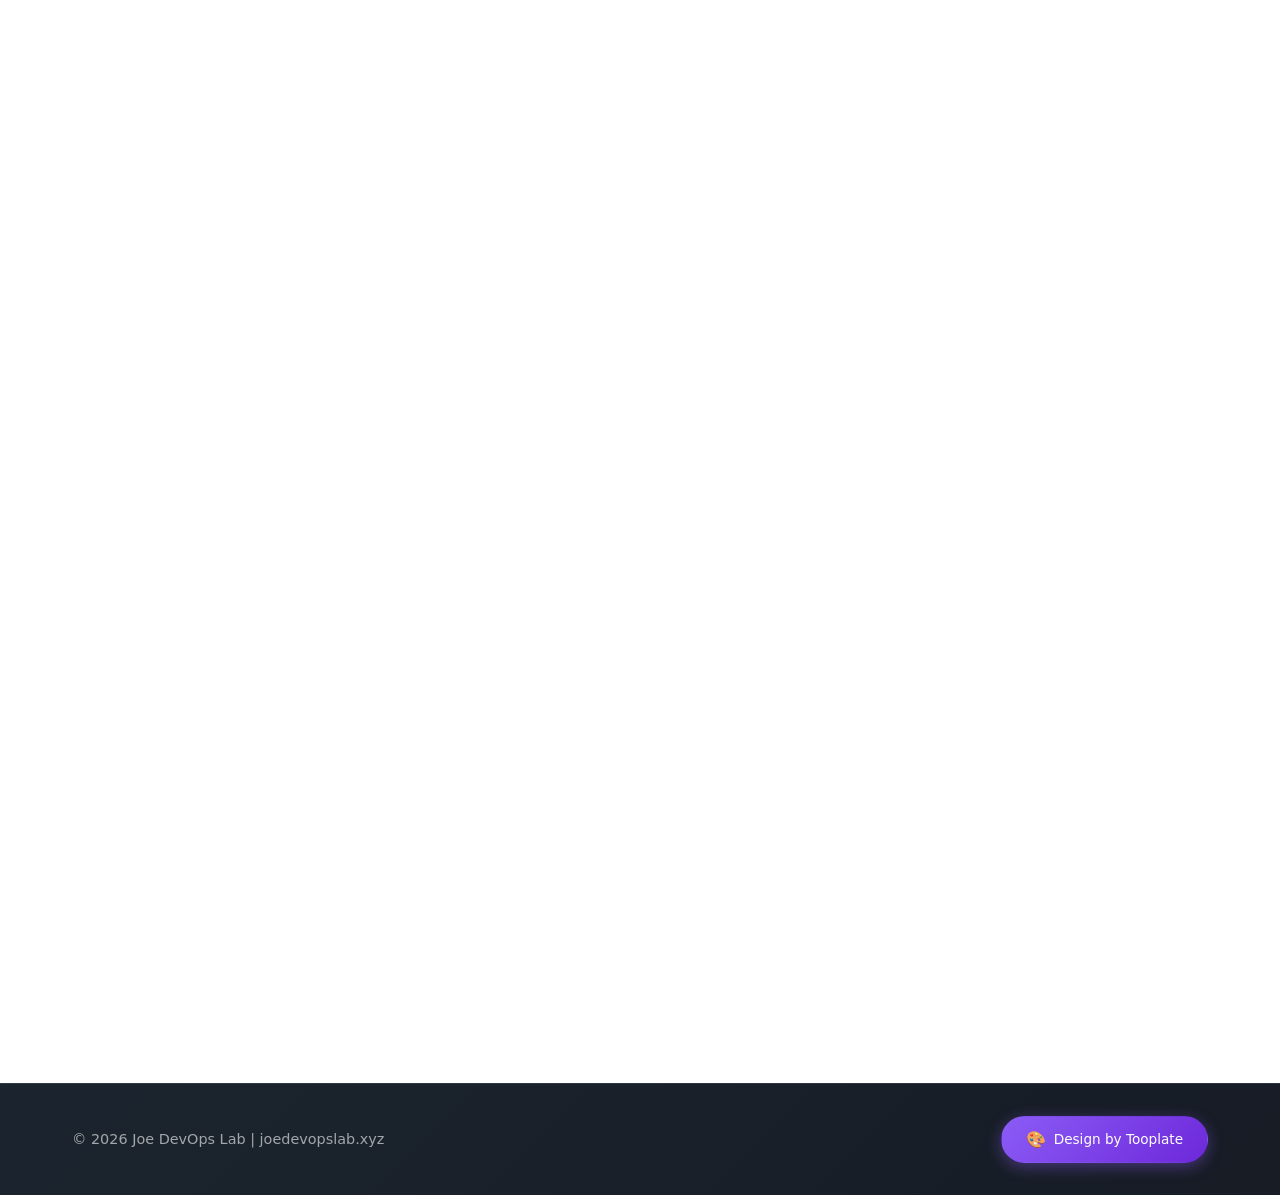
==== commit 51d894da: "Updated Career Journey in index.html" ====
--- a/index.html
+++ b/index.html
@@ -274,8 +274,8 @@
                 <div class="timeline-item" data-category="education">
                     <div class="timeline-node">🎓</div>
                     <div class="timeline-content">
-                        <div class="timeline-year">2003 - 2022</div>
-                        <h3 class="timeline-title">Education & Technical Foundation</h3>                        
+                        <div class="timeline-year">Technical Foundation</div>
+                        <h3 class="timeline-title">Education & Professional Training</h3>                        
                         <p class="timeline-description">
                             Built a strong foundation in technology through formal education, hands-on IT operations, system administration and continuous self-learning. 
                             Completed multiple industry-focused training programs in Linux, AWS, Kubernetes, Terraform, CI/CD and DevOps practices.
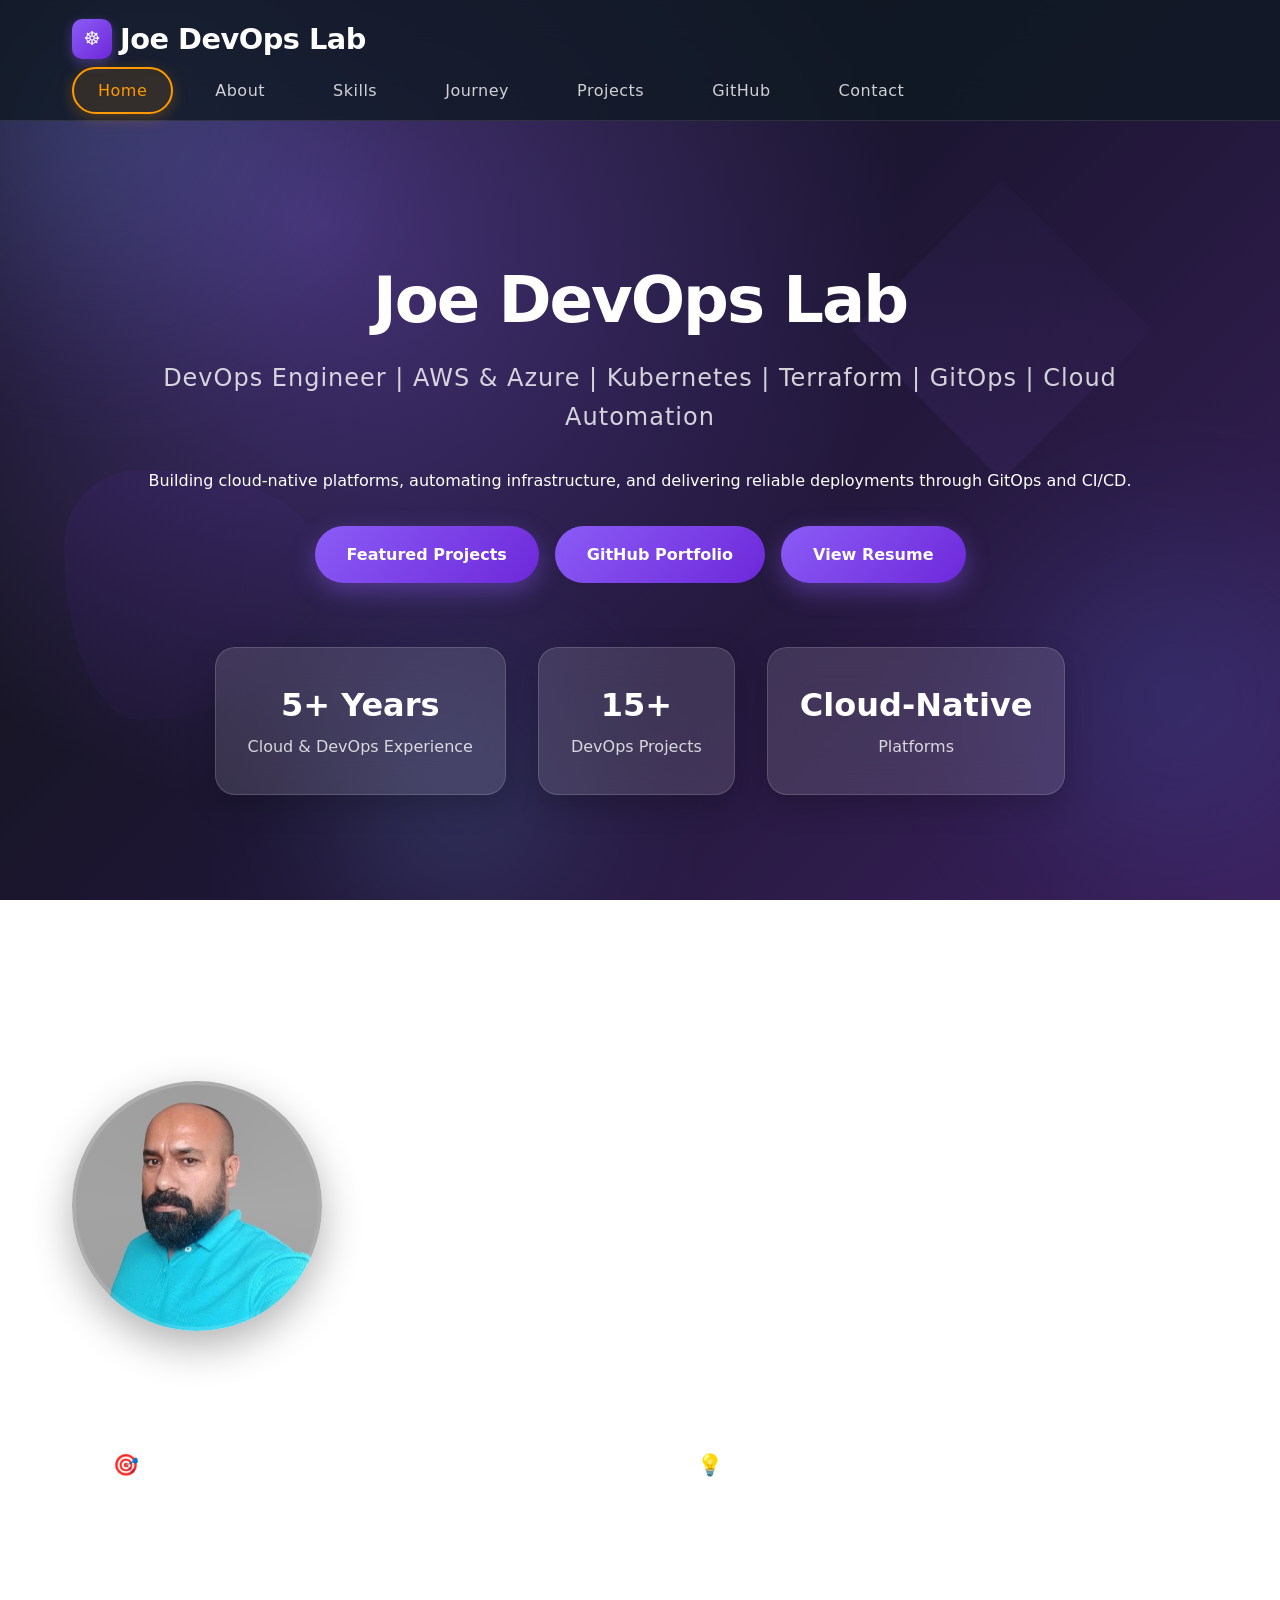
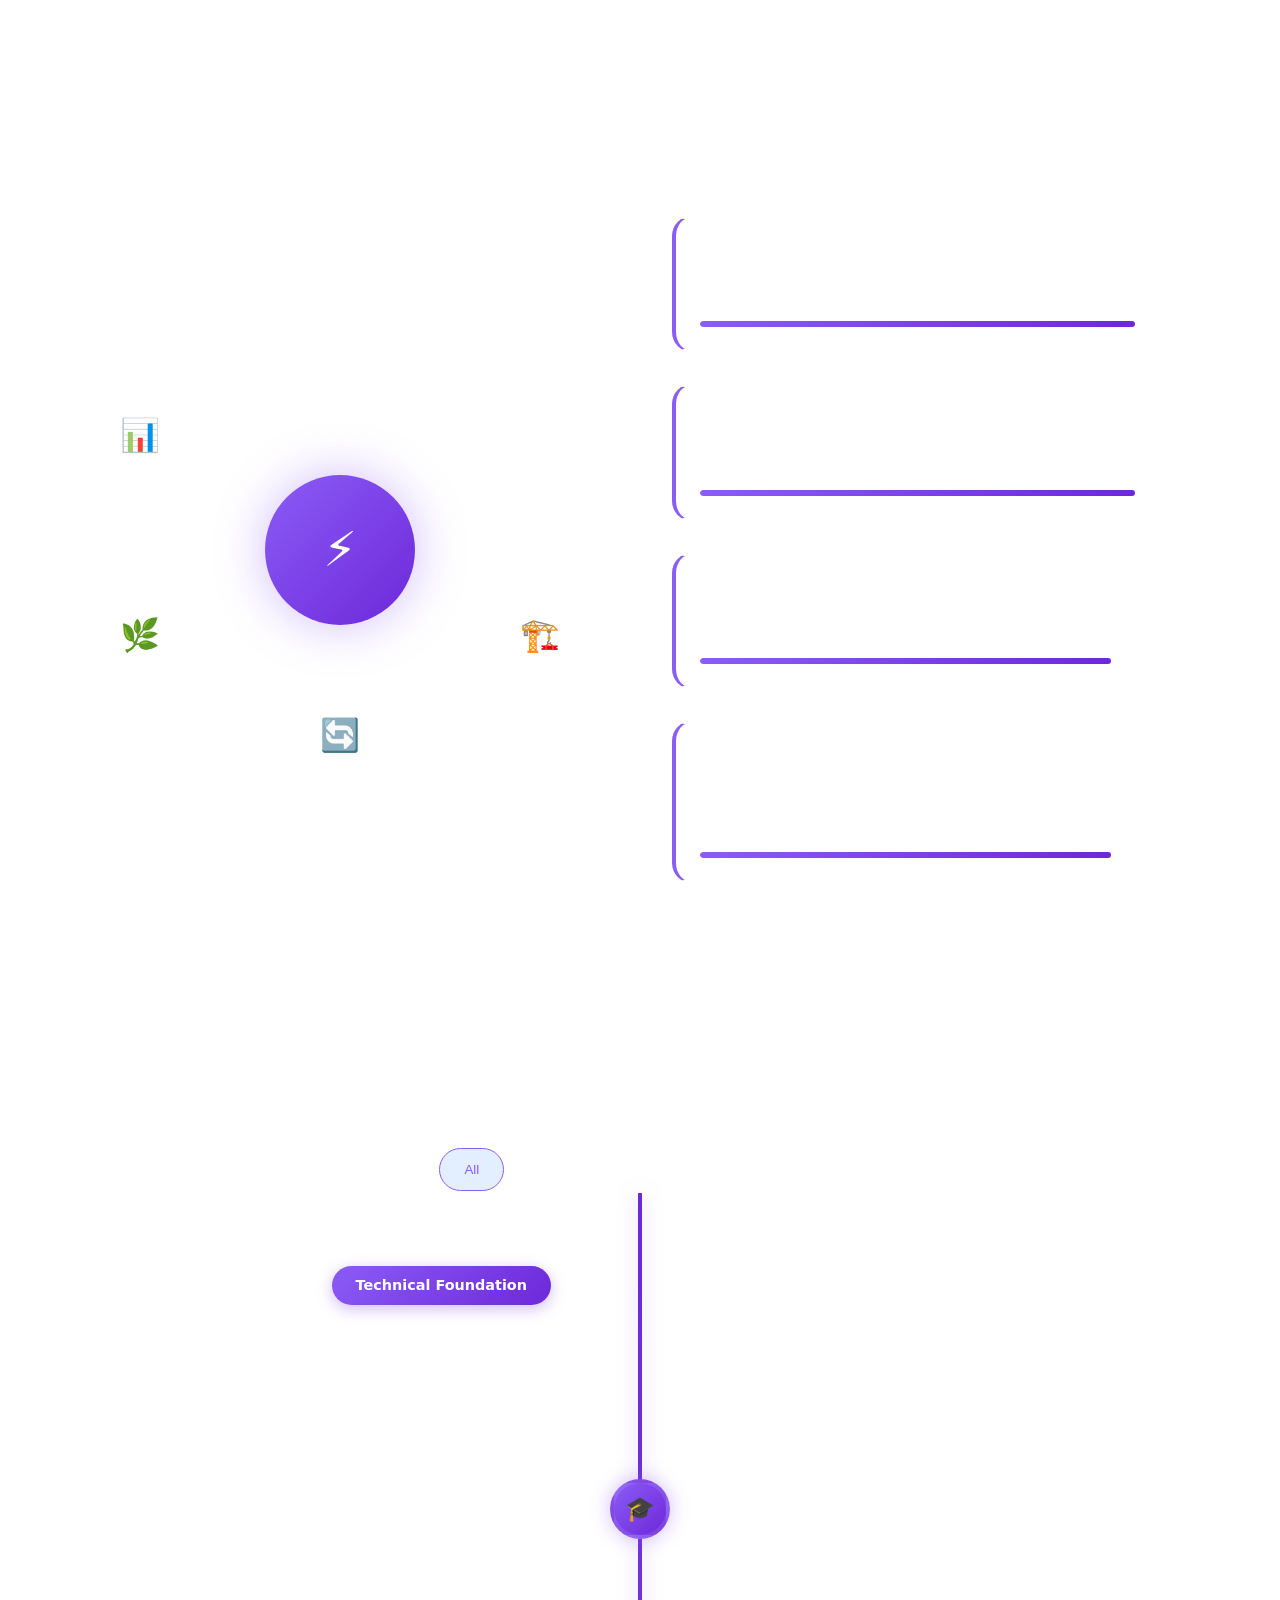
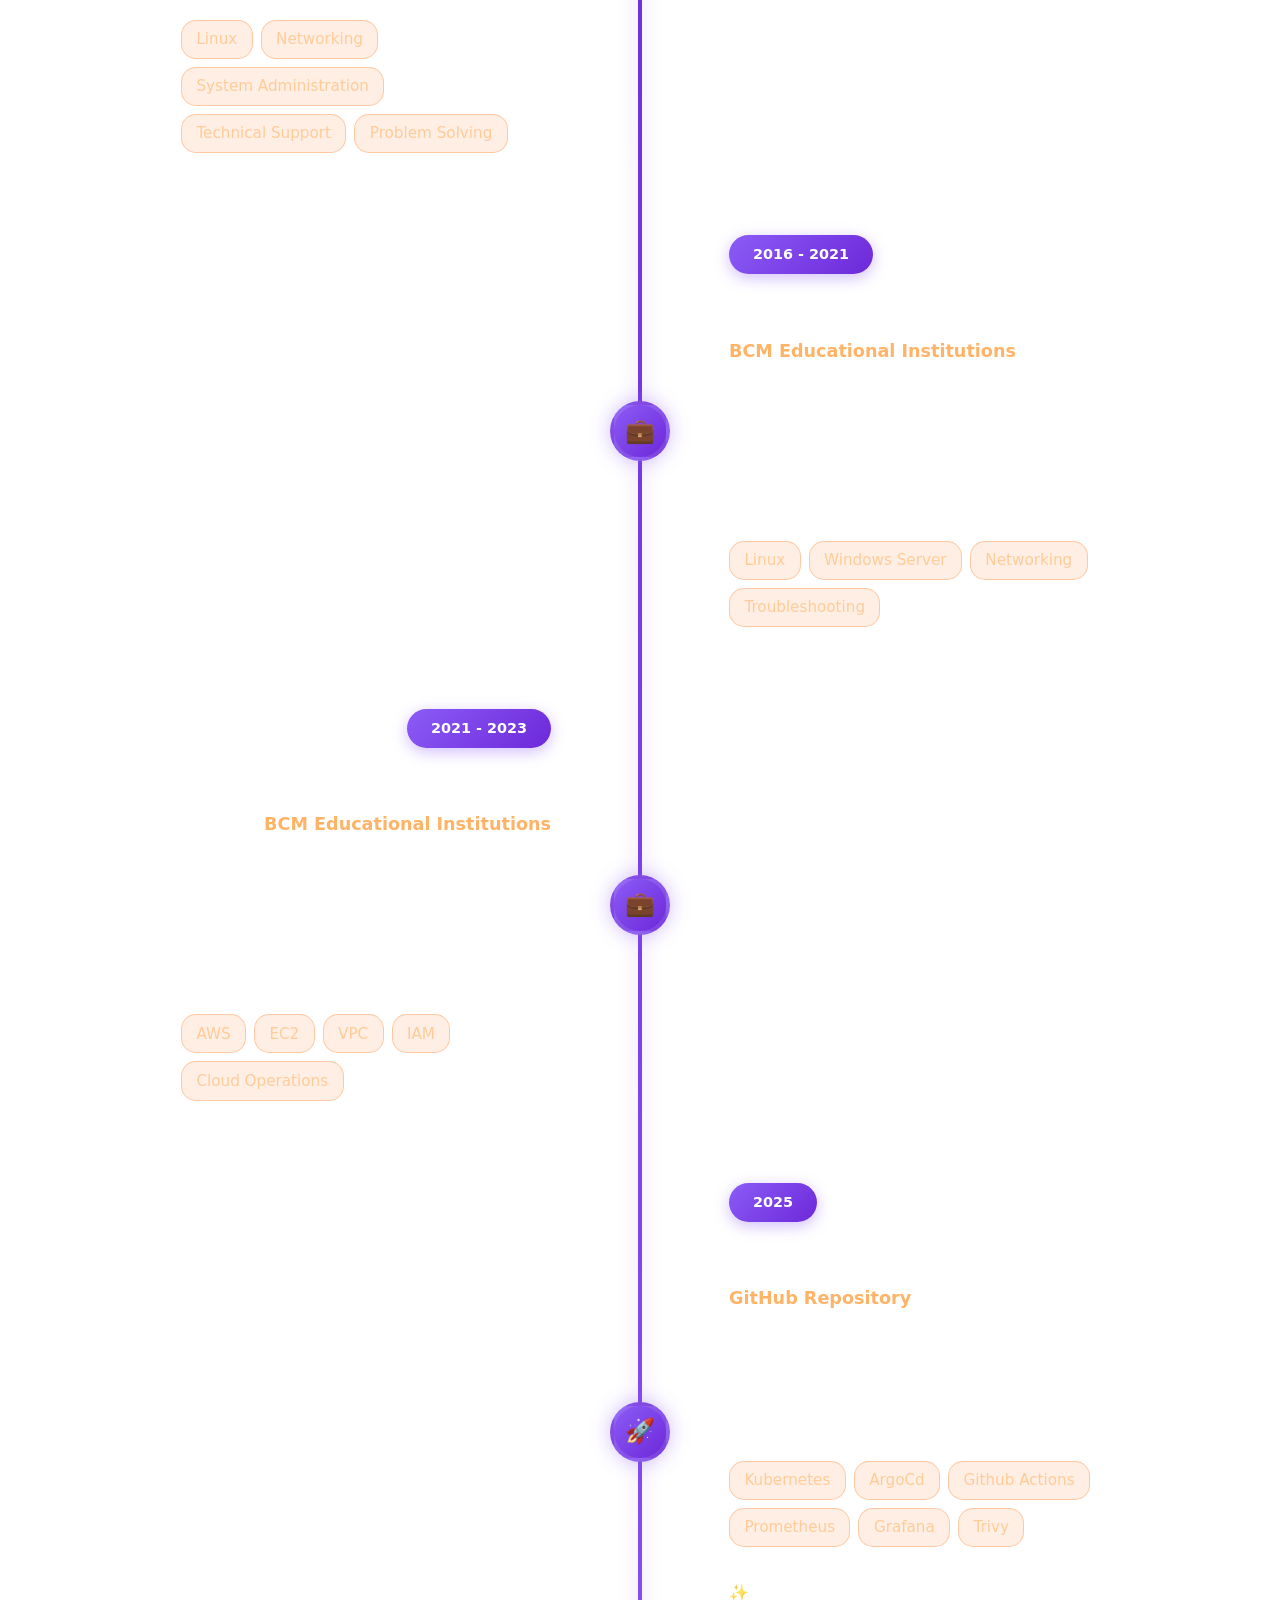
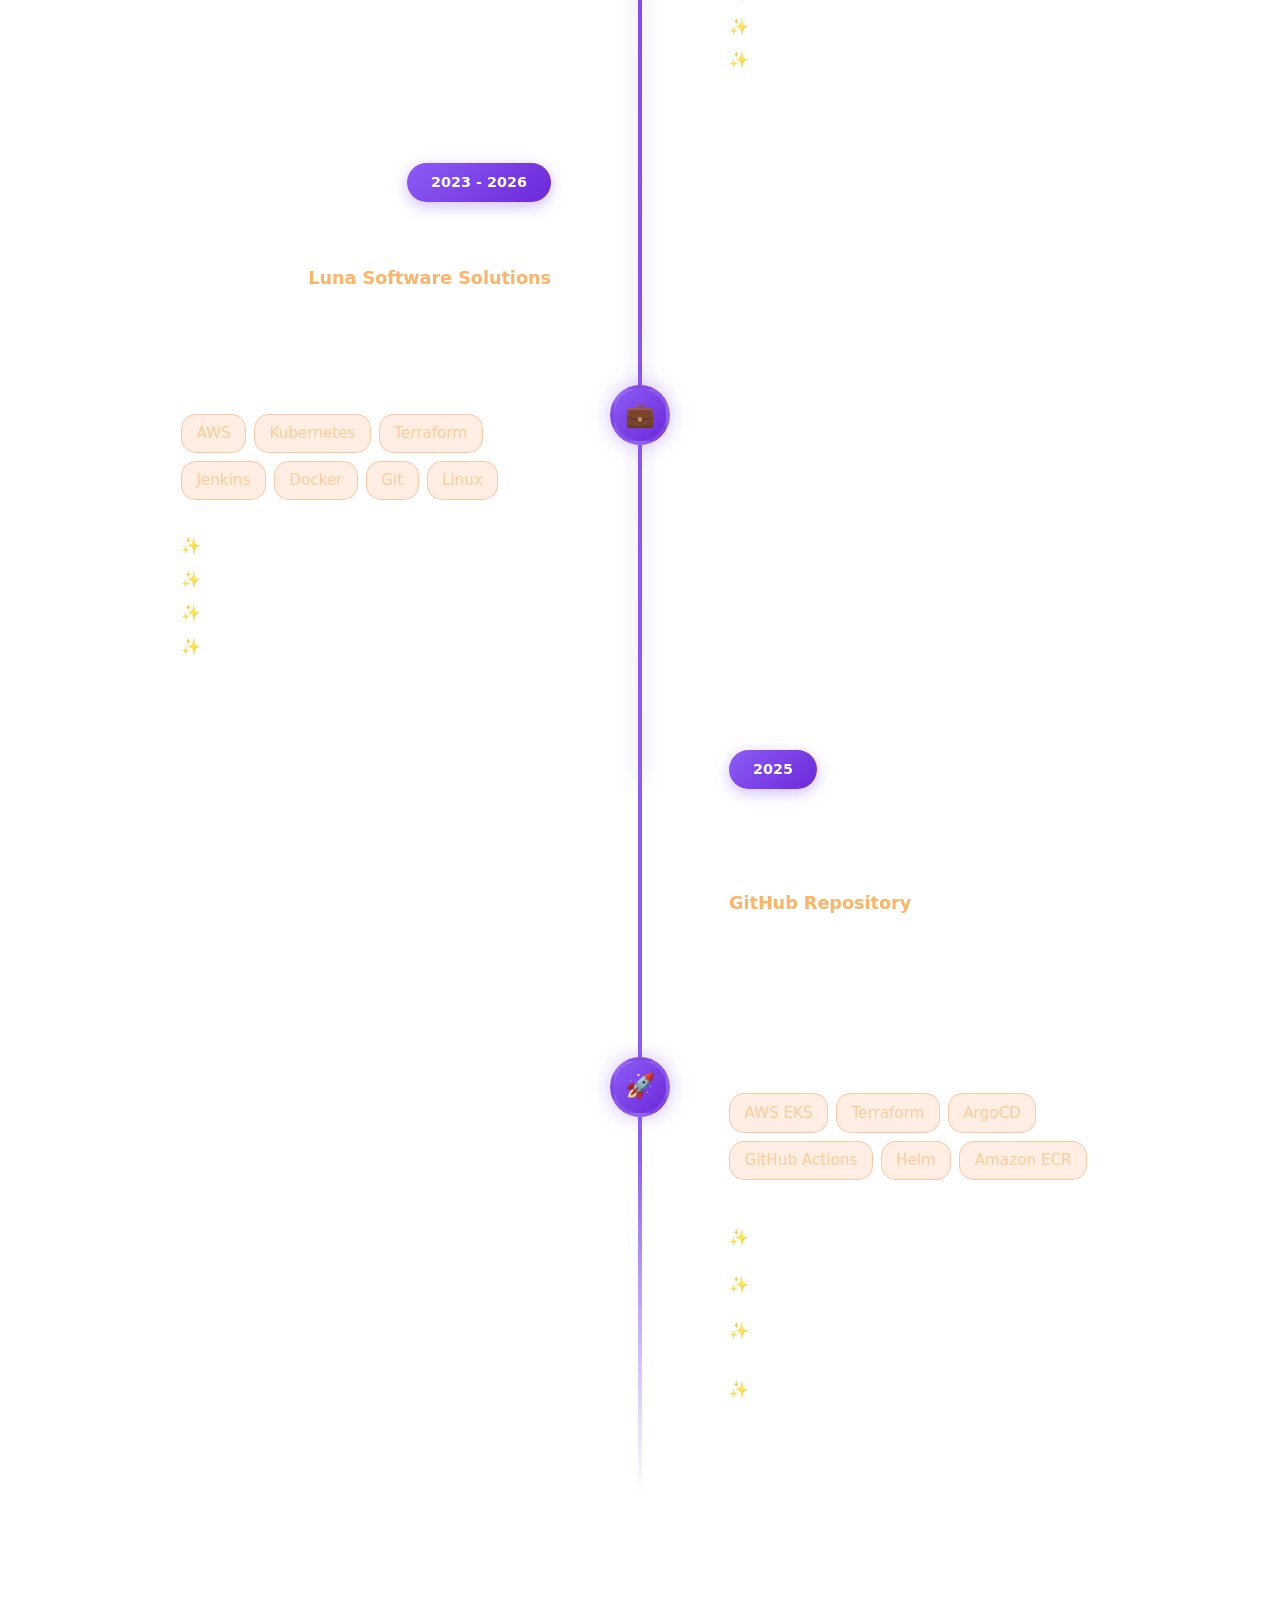
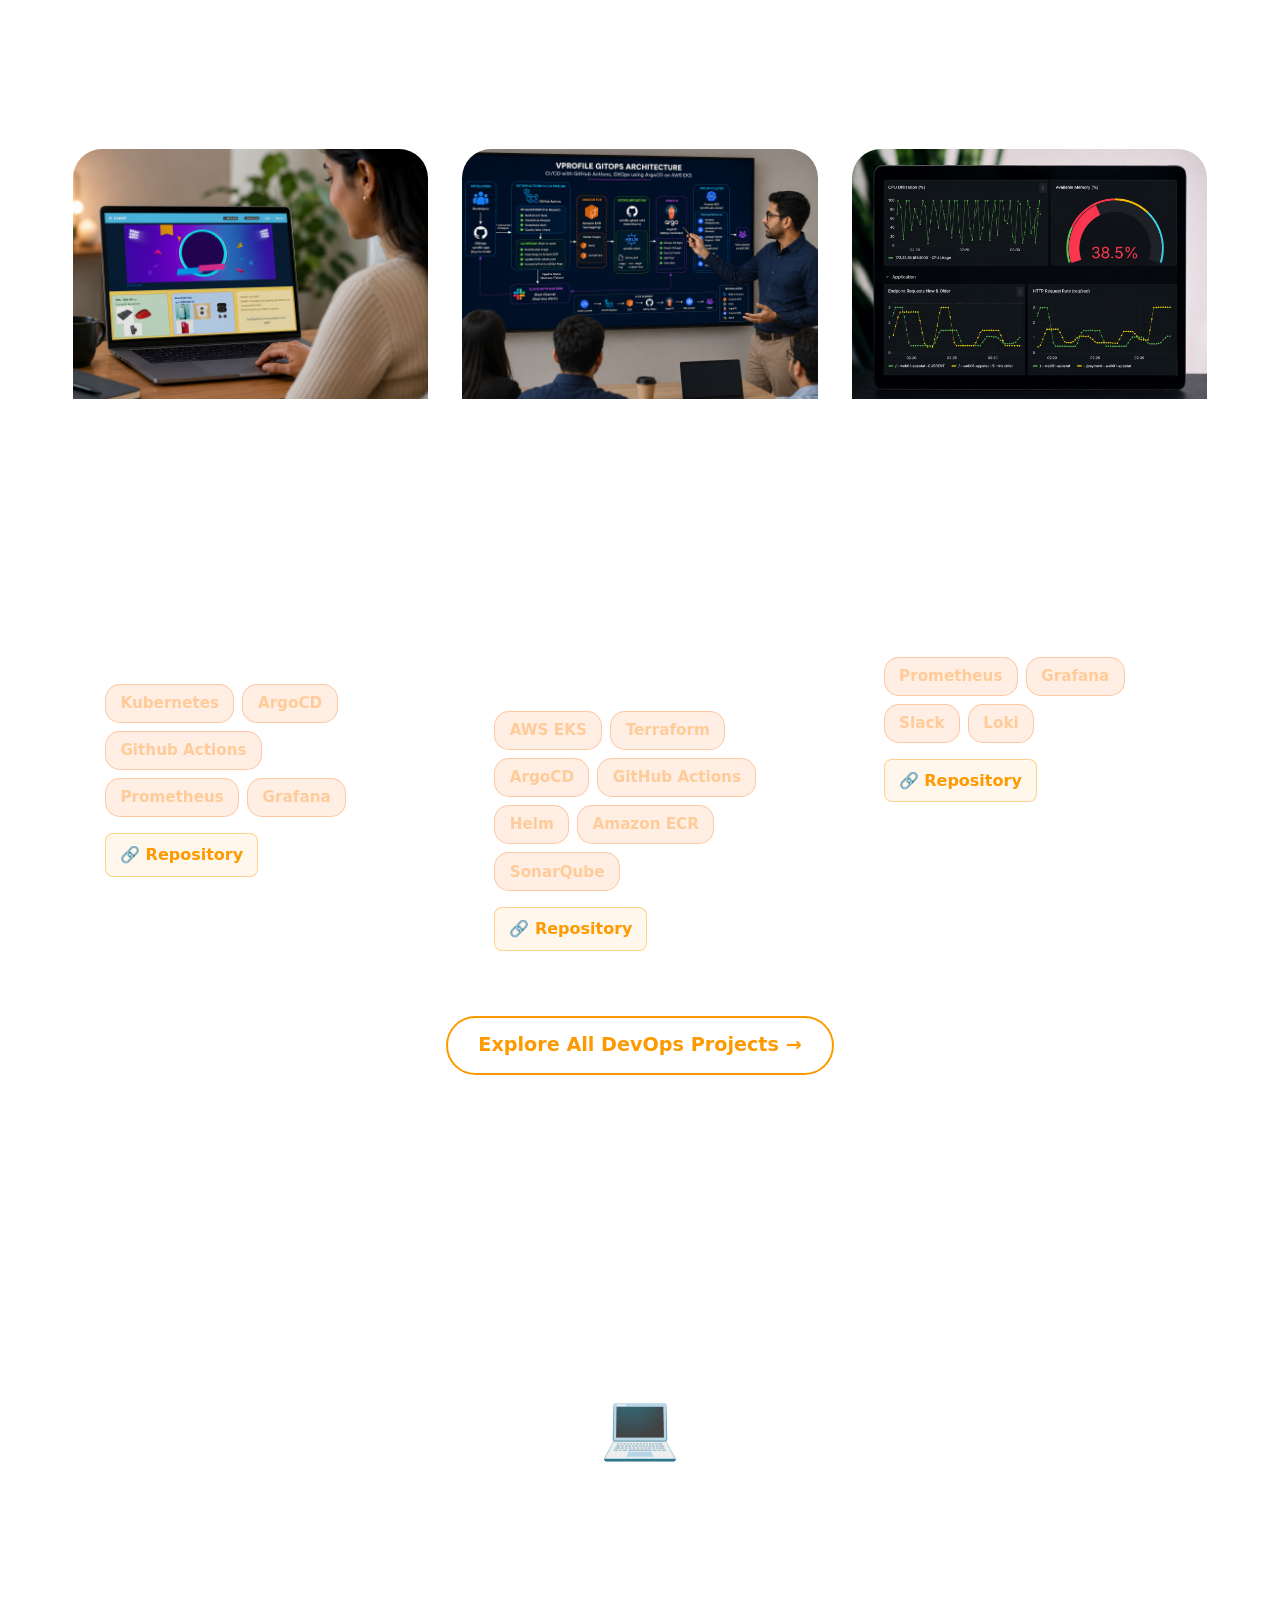
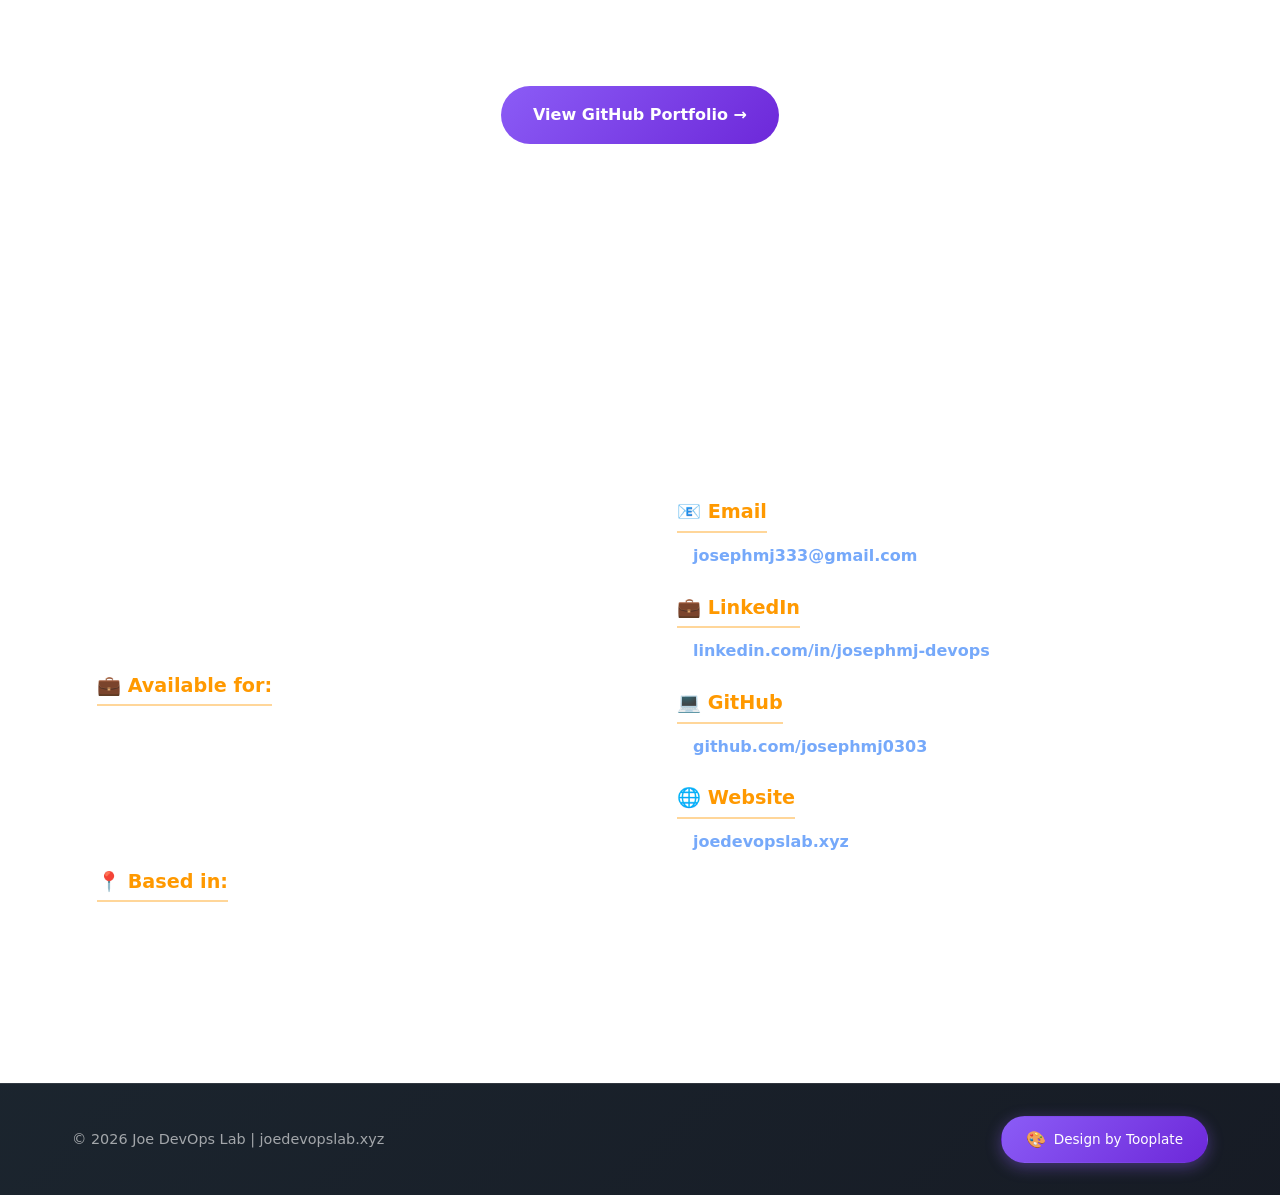
==== commit e51ddc21: "update index.html" ====
--- a/index.html
+++ b/index.html
@@ -129,8 +129,8 @@
             
             <div class="stats-section">
                 <div class="stat-card">
-                    <span class="stat-number">2.8+ Years</span>
-                    <span class="stat-label">Experience</span>
+                    <span class="stat-number">5+ Years</span>
+                    <span class="stat-label">Cloud & DevOps Experience</span>
                 </div>
                 <div class="stat-card">
                     <span class="stat-number">15+</span>
@@ -156,7 +156,7 @@
                     <div class="about-text">
                         <p class="section-subtitle">DevOps Engineer passionate about automation, cloud infrastructure and platform reliability.</p>
                         <h3>My Journey</h3>
-                        <p>I'm Joseph, a DevOps Engineer with nearly 3 years of experience in designing, automating and managing cloud-native infrastructure.</p>
+                        <p>I'm Joseph, a DevOps Engineer with 5+ years of combined Cloud & DevOps experience in designing, automating and managing cloud-native infrastructure.</p>
                         <p>My expertise includes AWS, Kubernetes, Terraform, GitOps, CI/CD, Monitoring and Infrastructure as Code. I enjoy building scalable platforms, automating deployments and improving operational efficiency through modern DevOps practices.</p>                        
                     </div>
                 </div>
